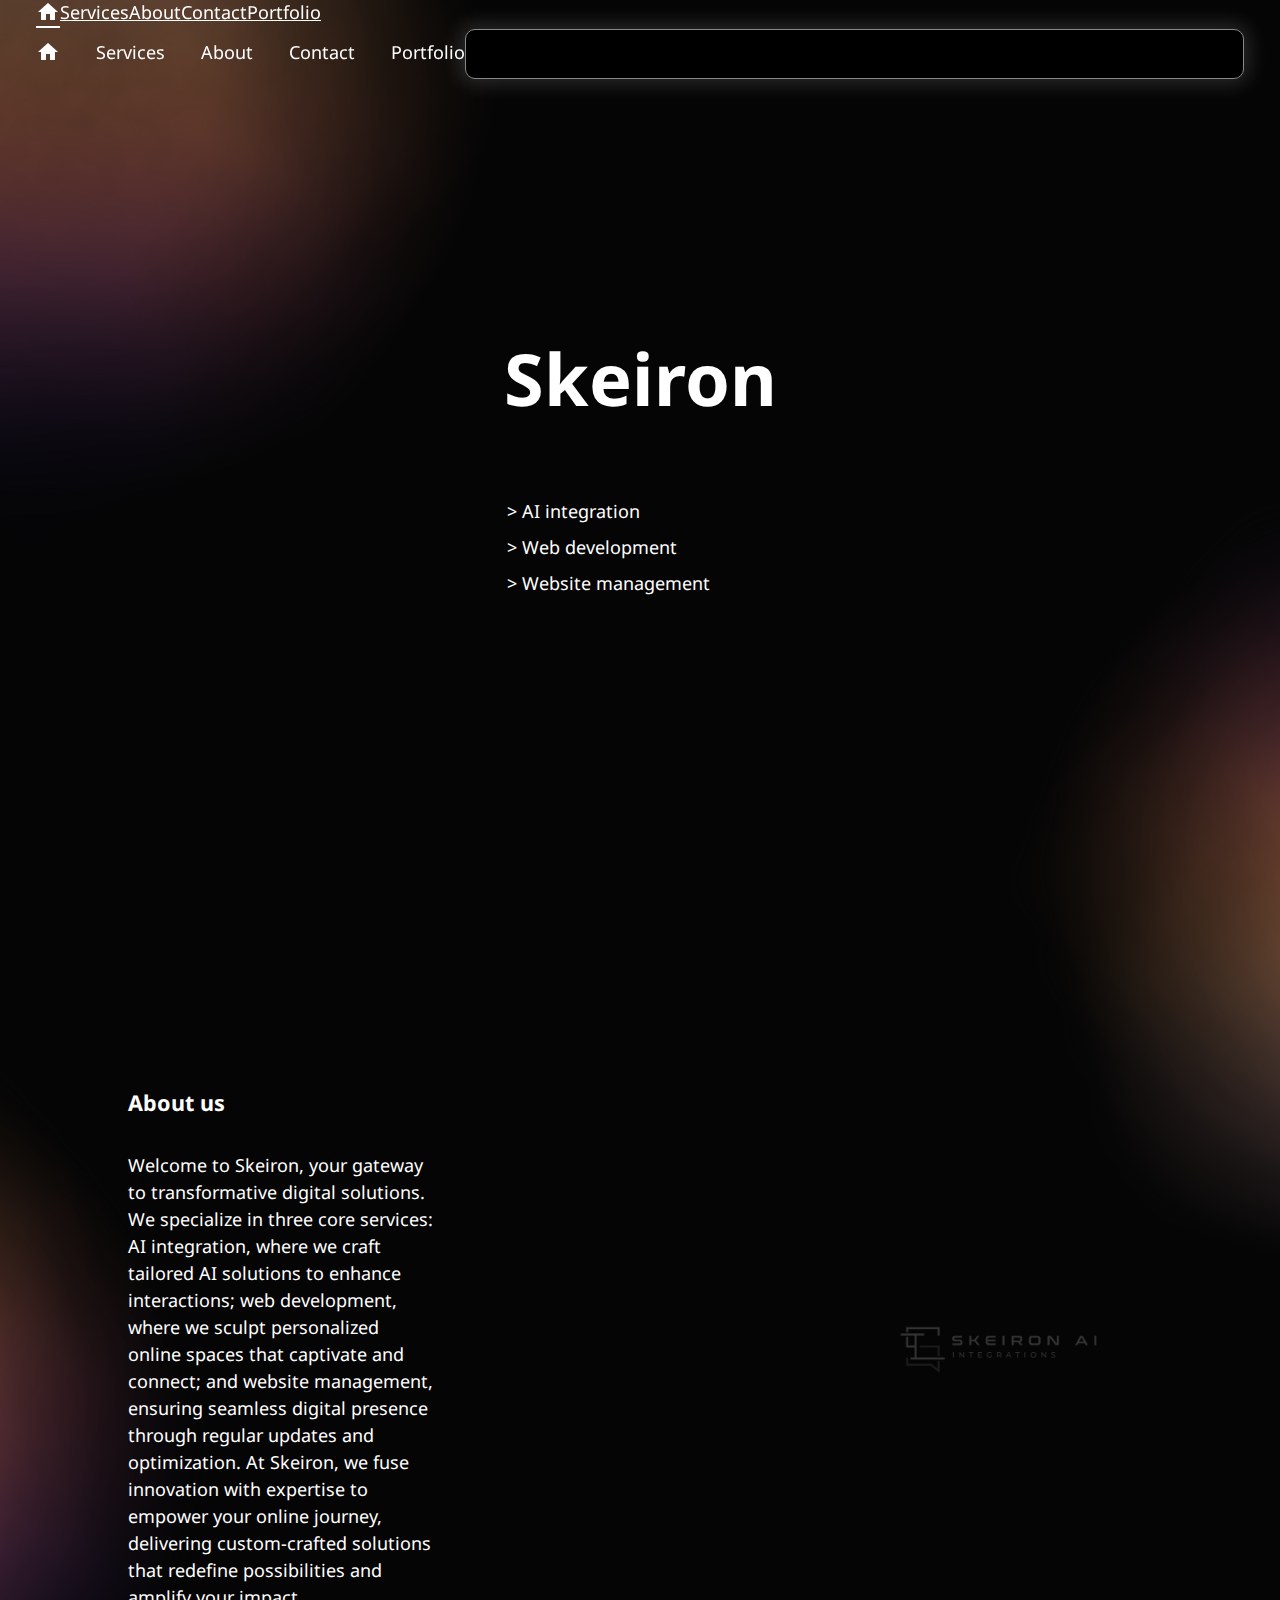
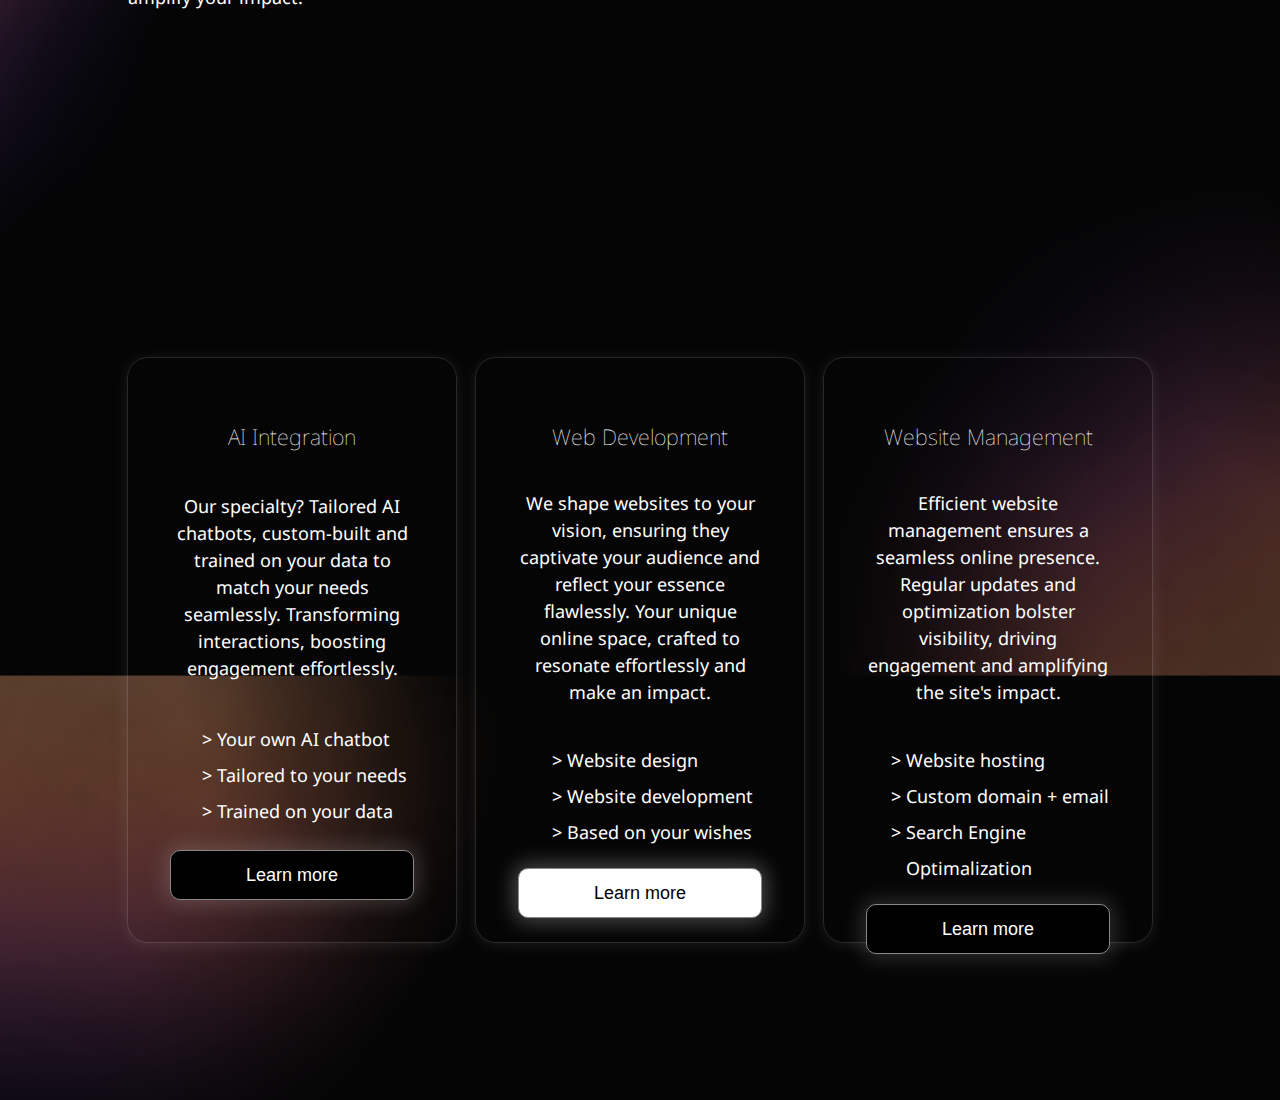
==== index.html @ 049bc5e4 "Update index.html" ====
<!DOCTYPE html>
<html lang="en">
<head>
    <meta charset="UTF-8">
    <meta name="viewport" content="width=device-width, initial-scale=1.0">
    <link rel="stylesheet" href="styles.css">
    <link href="https://fonts.googleapis.com/icon?family=Material+Icons"
      rel="stylesheet">
    <title>Skeiron</title>
</head>
<body>
    <nav>
        <div class="menu">
            <div class="sections">
                <p><a href="index.html" class="material-icons">home</a></p>
                <p><a href="services.html">Services</a></p>
                <p><a href="about.html">About</a></p>
                <p><a href="contact.html">Contact</a></p>
                <p><a href="portfolio.html">Portfolio</a></p>
            </div>
            <button class="hamburger">
                <div class="bar"></div>
            </button>
        </div>
    </nav>
    <nav class="mobile_nav">
        <a href="index.html" class="material-icons">home</a>
        <a href="services.html">Services</a>
        <a href="about.html">About</a>
        <a href="contact.html">Contact</a>
        <a href="portfolio.html">Portfolio</a>
    </nav>
    <main>
        <section class="index_section_1">
            <div class="index_section_1_sub">
                <h1>Skeiron</h1>
                <ul>
                    <li>AI integration</li>
                    <li>Web development</li>
                    <li>Website management</li>
                </ul>
            </div>
        </section>
        <section class="index_section_2">
            <div class="index_section_2_sub_a">
                <h2>About us</h2>
                <p>Welcome to Skeiron, your gateway to transformative digital solutions. We specialize in three core services: AI integration, where we craft tailored AI solutions to enhance interactions; web development, where we sculpt personalized online spaces that captivate and connect; and website management, ensuring seamless digital presence through regular updates and optimization. At Skeiron, we fuse innovation with expertise to empower your online journey, delivering custom-crafted solutions that redefine possibilities and amplify your impact.</p>
            </div>
            <div class="index_section_2_sub_b">
                <img src="Images/Skeiron AI Integrations_B4_greyscale.png" alt="Skeiron Logo">
            </div>
        </section>
        <section class="index_section_3">
            <div class="services_cards">
                <div>
                    <h3>AI Integration</h3>
                    <p>Our specialty? Tailored AI chatbots, custom-built and trained on your data to match your needs seamlessly. Transforming interactions, boosting engagement effortlessly.</p>
                    <ul>
                        <li>Your own AI chatbot</li>
                        <li>Tailored to your needs</li>
                        <li>Trained on your data</li>
                    </ul>
                    <a href="ai_integration.html"><button id="secondary">Learn more</button></a>
                </div>
            
                <div id="card">
                    <h3>Web Development</h3>
                    <p>We shape websites to your vision, ensuring they captivate your audience and reflect your essence flawlessly. Your unique online space, crafted to resonate effortlessly and make an impact.</p>
                    <ul>
                        <li>Website design</li>
                        <li>Website development</li>
                        <li>Based on your wishes</li>
                    </ul>
                    <a href="web_development.html"><button id="main">Learn more</button></a>
                </div>
            
                <div>
                    <h3>Website Management</h3>
                    <p>Efficient website management ensures a seamless online presence. Regular updates and optimization bolster visibility, driving engagement and amplifying the site's impact.</p>
                    <ul>
                        <li>Website hosting</li>
                        <li>Custom domain + email</li>
                        <li>Search Engine Optimalization</li>
                    </ul>
                    <a href="website_management.html"><button id="secondary">Learn more</button></a>
                </div>
            </div>
        </section>
    </main>
</body>
<script src="main.js"></script>
</html>
---- styles.css ----
@import url('https://fonts.googleapis.com/css?family=Noto Sans:700|Noto Sans:400');

:root {
    --font: 'Noto Sans', ui-sans-serif;
    --p: 1rem;
    --h: 1.2rem;
    --white: #fff;
    --darkgrey: #050505;
}

* {
    color: var(--white);
    font-size: 18px;
}

::-webkit-scrollbar {
    width: 0.5vw;
}

::-webkit-scrollbar-track {
    background: #050505;
}

::-webkit-scrollbar-thumb {
    background-color: var(--white);
    border-radius: 100vw;
}

body {
    background-image: url("Images/Skeiron_index_background.png");
    background-size: 100vw;
    height: 300vh;
    width: 100%;
    font-family: var(--font);
    margin: 0;
    position: relative;
}

nav {
    position: fixed;
    top: 0;
    height: 6rem;
    display: flex;
    flex-direction: row;
    padding: 0 2rem;
    box-sizing: border-box;
    width: 100%;
    z-index: 5;
}

.menu {
    width: 100%;
    position: relative;
    display: flex;
    align-items: center;
    justify-content: center;
    z-index: 5;
    font-size: var(--h);
}

.sections {
    position: relative;
    display: flex;
    flex-direction: row;
    box-sizing: border-box;
    gap: 2rem;
    justify-content: center;
}

nav p {
    padding: 0;
    margin: 0;
}

.sections a {
    text-decoration: none;
}

.index_section_1 {
    height: 100vh;
    width: 100%;
    display: flex;
    justify-content: center;
    align-items: center;

    animation: fade-out linear both;
    animation-timeline: view();
    animation-range: cover 50% cover 65%;
}

@keyframes fade-out {
    from {
        opacity: 1;
    }
    to {
        opacity: 0;
    }
}

.index_section_1_sub {
    display: flex;
    flex-direction: column;
    justify-content: flex-start;
}

h1 {
    font-size: 72px;
}

.index_section_1_sub ul {
    padding-inline-start: var(--p);
}

.index_section_1 li {
    list-style-type: "> ";
    line-height: 2rem;
}

.index_section_2 {
    height: 100vh;
    width: 80%;
    display: flex;
    justify-content: space-between;
    align-items: center;
    margin-left: 10%;
    margin-right: 10%;

    animation: fade linear both;
    animation-timeline: view();
    animation-range: entry 50% cover 50%;
}

@keyframes fade {
    from {
        opacity: 0;
    }
    to {
        opacity: 1;
    }
}

.index_section_2_sub_a {
    display: flex;
    flex-direction: column;
    justify-content: flex-start;
    width: 30%;
    font-size: var(--p);
    line-height: 1.5rem;;
}

h2 {
    font-size: var(--h);
}

.index_section_2_sub_b {
    display: flex;
    flex-direction: column;
    justify-content: flex-start;
    width: 30%;
}

.index_section_3 {
    height: 100vh;
    width: 80%;
    display: flex;
    justify-content: center;
    align-items: center;
    margin-left: 10%;
    margin-right: 10%;

    animation: fade linear both;
    animation-timeline: view();
    animation-range: entry 50% cover 50%;
}

.services_cards {
    display: flex;
    flex-direction: row;
    justify-content: center;
    align-items: center;
    gap: 20px;

    font-family: var(--font);

}

.services_cards div {
    height: 500px;
    width: 300px;
    border: 2px solid transparent;
    border-radius: 20px;
    box-shadow: 0 0 0 1px rgba(255, 255, 255, 0.1), 0 2px 15px rgba(255, 255, 255, 0.1);

    display: flex;
    flex-direction: column;
    padding: 40px;
    align-items: center;
    justify-content: space-between;
}

.services_cards div h3 {
    font-weight: lighter;
    font-size: var(--h);
}

.services_cards div p {
    font-size: var(--p);
    text-align: center;
    line-height: 1.5rem;
}

.services_cards div li {
    list-style-type: "> ";
    line-height: 2rem;
}

.services_cards div a {
    width: 100%;
}

#card {
    background-image: 
        linear-gradient(black, black),
        linear-gradient(calc(var(--rotation)), #888, 0, #444 20%,
        transparent 80%);
    background-origin: border-box;
    background-clip: padding-box, border-box;
    position: relative;
}

button {
    height: 50px;
    width: 100%;
    border-radius: 10px;
    border: 1px solid #888;
    color: white;
    background-color: black;
    box-shadow: 0 0 20px 5px rgba(255, 255, 255, 0.15);
    transition: all 0.2 ease;
    cursor: pointer;
}

button:hover {
    color:black;
    background-color: white;
}

#main {
    color: black;
    background-color: white;
    box-shadow: 0 0 20px 5px rgba(255, 255, 255, 0.25);
}

#main:hover {
    color: white;
    background-color: black;
}

.dual_section {
    background-image: url("Images/Skeiron_index_background.png");
    background-size: 100vw;
    height: 200vh;
    width: 100%;
    font-family: var(--font);
    margin: 0;
    position: relative;
}

.services_desc {
    height: 100vh;
    width: 100%;
    display: flex;
    justify-content: center;
    align-items: center;

    animation: fade-out linear both;
    animation-timeline: view();
    animation-range: cover 50% cover 65%;
}

.services_desc_sub {
    display: flex;
    flex-direction: column;;
    max-width: 50vw;
    line-height: 1.5rem;
}

.services_desc_sub h1 {
    text-align: center;
}

.services_cards {
    height: 100vh;
    width: 100%;

    animation: fade linear both;
    animation-timeline: view();
    animation-range: entry 50% cover 50%;
}

.service_learn_more {
    width: 100%;
    height: 100vh;
    display: flex;

    align-items: center;
    justify-content: center;

    animation: fade-out linear both;
    animation-timeline: view();
    animation-range: cover 50% cover 65%;
}

.service_learn_more_sub {
    width: 75%;
    line-height: 1.5rem;
}

.service_learn_more_sub h1 {
    text-align: center;
}

.contact {
    height: 200vh;
}

.contact_front {
    width: 100%;
    height: 100vh;
    display: flex;

    align-items: center;
    justify-content: center;

    animation: fade-out linear both;
    animation-timeline: view();
    animation-range: cover 50% cover 65%;
}

.contact_front_sub {
    width: 65%;
    line-height: 1.5rem;
}

.contact_front_sub h1 {
    text-align: center;
}

.contact_form {
    width: 100%;
    height: 100vh;

    display: flex;
    justify-content: center;
    align-items: center;

    animation: fade linear both;
    animation-timeline: view();
    animation-range: entry 50% cover 50%;
}

.contact_form_sub {
    text-align: center;
}

.contact_form_sub p {
    line-height: var(--p);
}

.portfolio {
    height: 200vh;
}

.portfolio_front {
    width: 100%;
    height: 100vh;
    display: flex;

    align-items: center;
    justify-content: center;

    animation: fade-out linear both;
    animation-timeline: view();
    animation-range: cover 50% cover 65%;
}

.portfolio_front_sub {
    width: 65%;
    line-height: 1.5rem;
}

.portfolio_front_sub h1 {
    text-align: center;
}

.portfolio_items {
    height: 100vh;
    width: 100%;

    display: flex;
    justify-content: center;
    align-items: center;
}

.portfolio_items_sub {
    text-align: center;
}

.about_front {
    width: 100%;
    height: 100vh;
    display: flex;

    align-items: center;
    justify-content: center;

    animation: fade-out linear both;
    animation-timeline: view();
    animation-range: cover 50% cover 65%;
}

.about_front_sub {
    width: 65%;
    line-height: 1.5rem;
}

.about_front_sub h1 {
    text-align: center;
}

.service_section_2 {
    width: 100%;
    height: 100vh;

    display: flex;
    flex-direction: row;

    align-items: center;
    justify-content: space-around;

    animation: fade linear both;
    animation-timeline: view();
    animation-range: entry 50% cover 50%;
}

.service_section_2_sub {
    width: 25%;
    height: 50vh;
}

.service_section_2_sub ul {
    list-style-type: "> ";
    line-height: 2rem;
    padding-inline-start: 1em;
}

.service_section_3 {
    height: 100vh;
    width: 100%;
    display: flex;
    justify-content: center;
    align-items: center;

    animation: fade linear both;
    animation-timeline: view();
    animation-range: entry 50% cover 50%;
}

.pricing_cards {
    width: 100%;

    display: flex;
    flex-direction: row;
    justify-content: center;
    align-items: center;

    font-family: var(--font);
}

.pricing_cards div {
    height: auto;
    width: 80%;
    border: 2px solid transparent;
    border-radius: 20px;
    box-shadow: 0 0 0 1px rgba(255, 255, 255, 0.1), 0 2px 15px rgba(255, 255, 255, 0.1);

    display: flex;
    flex-direction: column;
    padding: 40px;
    align-items: center;
    justify-content: space-between;

    text-align: left;
}

.pricing_cards div h3 { 
    font-size: var(--h);
}

.pricing_desc_main {
    text-align: center;
}

.pricing_cards ul {
    width: 100%;
}

.pricing_cards div p {
    font-size: var(--p);
    text-align: center;
    line-height: 1.5rem;
}

.pricing_cards div li {
    list-style: none;
    line-height: 1.5rem;
}

#card {
    background-image: 
        linear-gradient(black, black),
        linear-gradient(calc(var(--rotation)), #888, 0, #444 20%,
        transparent 80%);
    background-origin: border-box;
    background-clip: padding-box, border-box;
    position: relative;
}
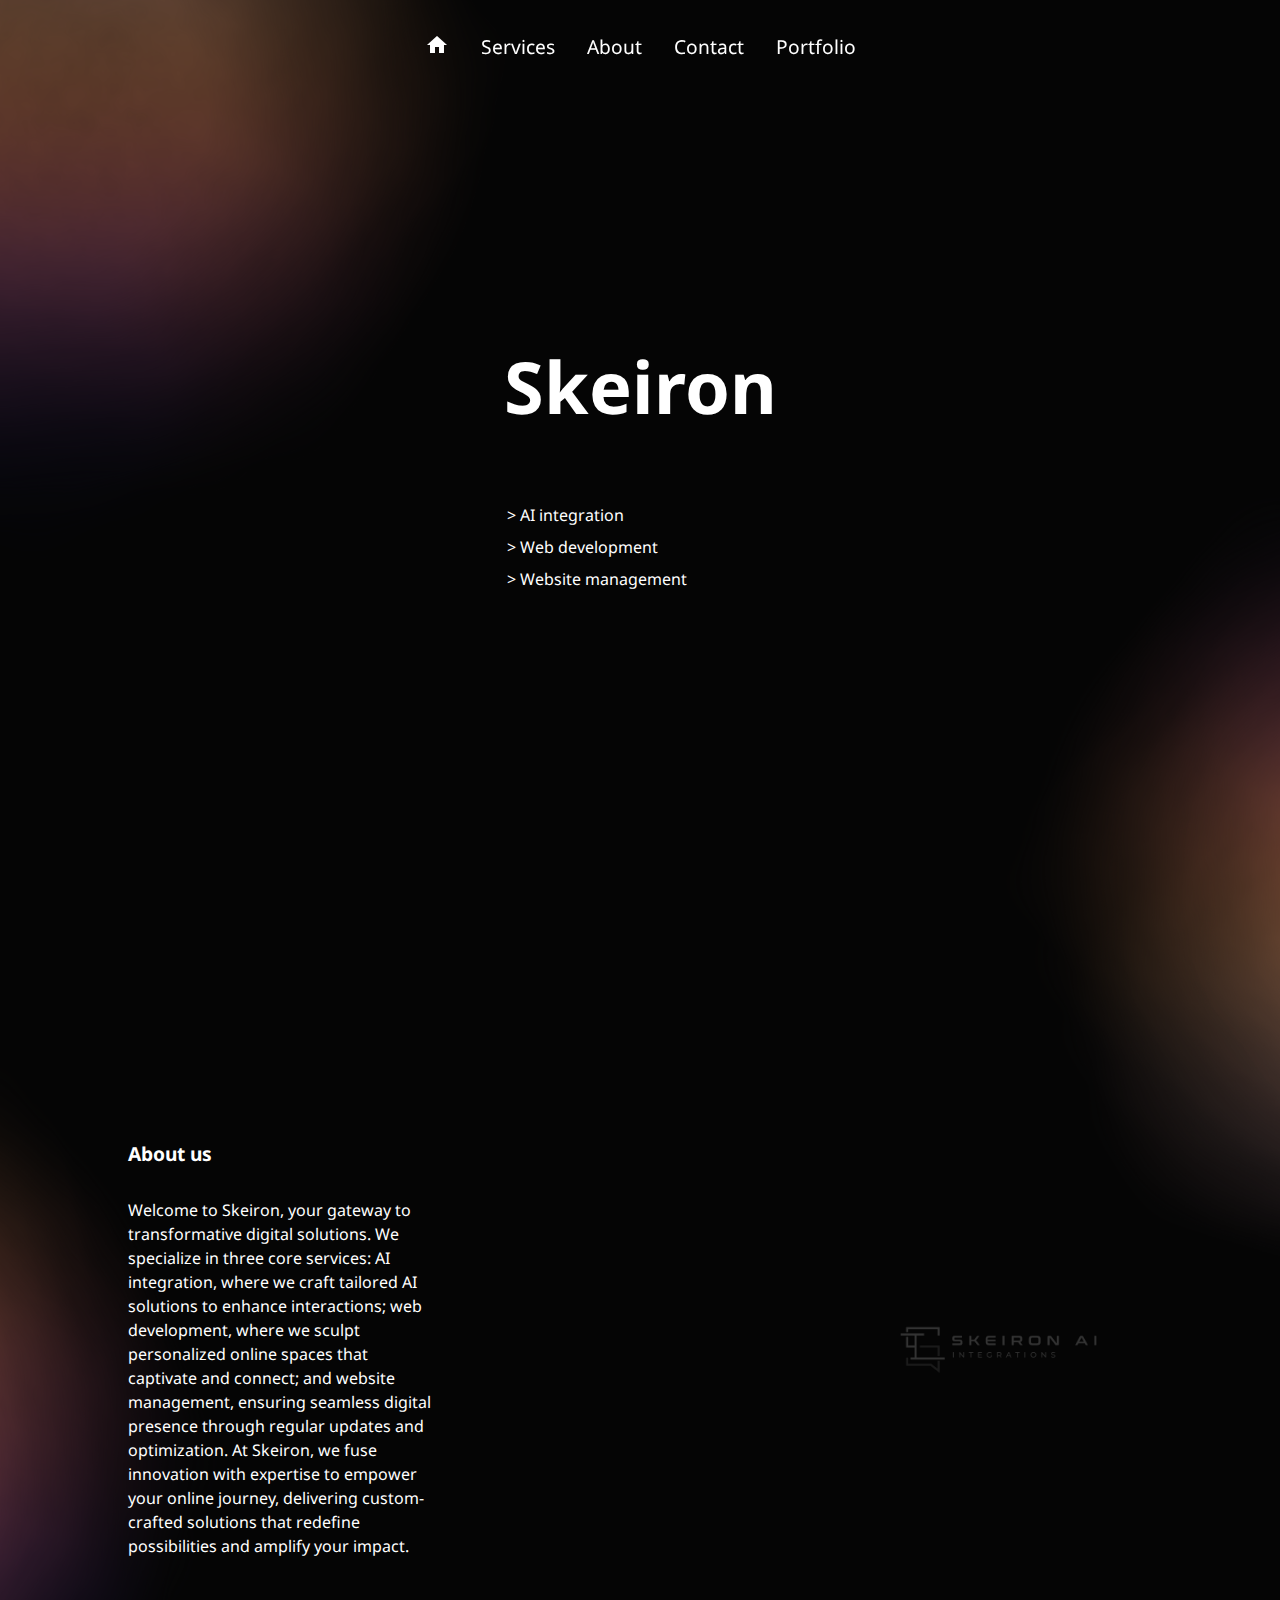
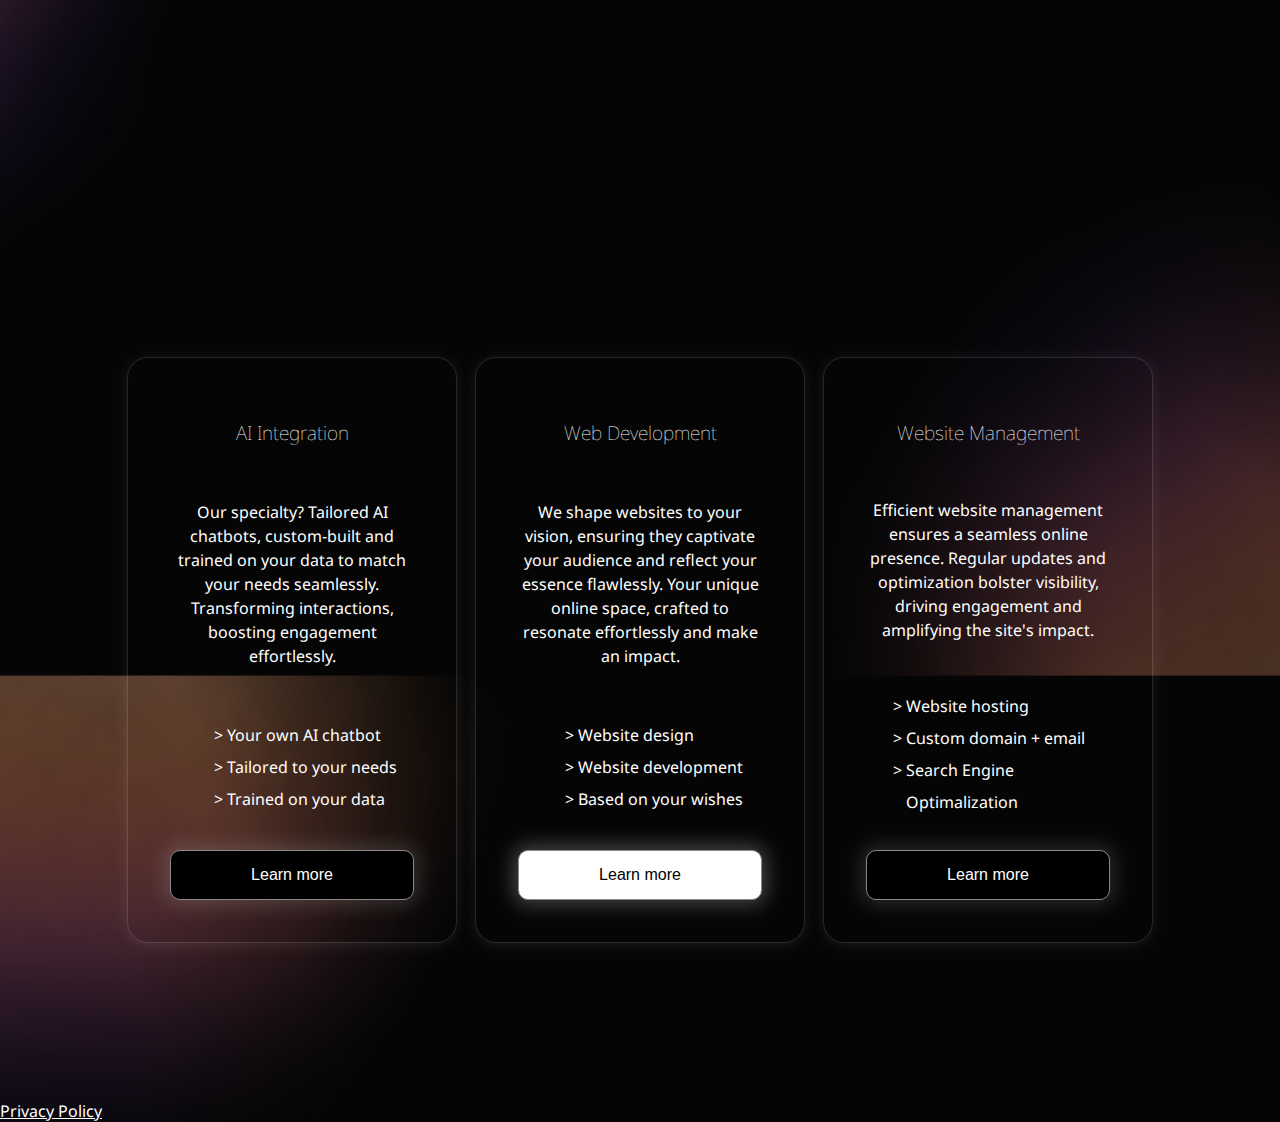
==== commit d7265d13: "Update index.html" ====
--- a/index.html
+++ b/index.html
@@ -86,6 +86,11 @@
                 </div>
             </div>
         </section>
+        <footer>
+        <div class="footer_sections">
+            <a href="privacy_policy.html">Privacy Policy</a>
+        </div>
+    </footer>
     </main>
 </body>
 <script src="main.js"></script>
--- a/styles.css
+++ b/styles.css
@@ -10,7 +10,6 @@
 
 * {
     color: var(--white);
-    font-size: 18px;
 }
 
 ::-webkit-scrollbar {
@@ -28,12 +27,18 @@
 
 body {
     background-image: url("Images/Skeiron_index_background.png");
-    background-size: 100vw;
+    background-size: 100%;
     height: 300vh;
     width: 100%;
     font-family: var(--font);
     margin: 0;
     position: relative;
+
+    @media screen and (max-width: 767px) {
+        background-size: auto;
+        width: 100%;
+        height: auto;
+    }
 }
 
 nav {
@@ -55,7 +60,12 @@
     align-items: center;
     justify-content: center;
     z-index: 5;
-    font-size: var(--h);
+    font-size: 1.2rem;
+
+    @media screen and (max-width: 767px) {
+        font-size: 16px;
+        justify-content: right;
+    }
 }
 
 .sections {
@@ -65,6 +75,11 @@
     box-sizing: border-box;
     gap: 2rem;
     justify-content: center;
+
+    @media screen and (max-width: 767px) {
+        gap: 1.2rem;
+        display: none;
+    }
 }
 
 nav p {
@@ -76,6 +91,83 @@
     text-decoration: none;
 }
 
+.hamburger {
+    position: relative;
+    display: block;
+    width: 35px;
+    cursor: pointer;
+
+    appearance: none;
+    outline: none;
+    background: none;
+    border: none;
+
+    z-index: 20;
+
+    @media screen and (min-width: 767px) {
+        display: none;
+    }
+}
+
+.hamburger .bar, .hamburger:after, .hamburger:before {
+    content: '';
+    display: block;
+    width: 100%;
+    height: 3px;
+    background-color: #FFF;
+    margin: 6px 0px;
+    transition: 0.4s;
+    opacity: 1;
+    z-index: 98;
+}
+
+.hamburger.is-active:before {
+    transform: rotate(-45deg) translate(-9px, 6px);
+    opacity: 1;
+}
+
+.hamburger.is-active:after {
+    transform: rotate(45deg) translate(-7px, -4px);
+}
+
+.hamburger.is-active .bar {
+    opacity: 0;
+}
+
+.mobile_nav {
+    display: block;
+    position: fixed;
+    top: 0;
+    left: 100%;
+    width: 100%;
+    height: 100vh;
+    background-color: #050505;
+    z-index: 1;
+    padding-top: 120px;
+    transition: 0.4s;
+
+    @media screen and (min-width: 767px) {
+        display: none;
+    }
+}
+
+.mobile_nav.is-active {
+    left: 0;
+}
+
+.mobile_nav a {
+    display: block;
+    text-align: center;
+    margin-bottom: 16px;
+    padding: 12px 16px;
+    background-color: black;
+    /* border-radius: 10px; */
+    border: 1px solid #444;
+    /* box-shadow: 0 0 10px 5px rgba(255, 255, 255, 0.05); */
+    cursor: pointer;
+    text-decoration: none;
+}
+
 .index_section_1 {
     height: 100vh;
     width: 100%;
@@ -83,9 +175,11 @@
     justify-content: center;
     align-items: center;
 
-    animation: fade-out linear both;
-    animation-timeline: view();
-    animation-range: cover 50% cover 65%;
+    @media screen and (min-width: 767px) {
+        animation: fade-out linear both;
+        animation-timeline: view();
+        animation-range: cover 50% cover 65%;
+    }
 }
 
 @keyframes fade-out {
@@ -109,6 +203,10 @@
 
 .index_section_1_sub ul {
     padding-inline-start: var(--p);
+
+    @media screen and (max-width: 767px) {
+        padding-inline-start: calc(3*var(--p));
+    }
 }
 
 .index_section_1 li {
@@ -128,6 +226,10 @@
     animation: fade linear both;
     animation-timeline: view();
     animation-range: entry 50% cover 50%;
+
+    @media screen and (max-width: 767px) {
+        justify-content: center;
+    }
 }
 
 @keyframes fade {
@@ -145,7 +247,12 @@
     justify-content: flex-start;
     width: 30%;
     font-size: var(--p);
-    line-height: 1.5rem;;
+    line-height: 1.5rem;
+
+    @media screen and (max-width: 767px) {
+        width: 90%;
+        text-align: justify;
+    }
 }
 
 h2 {
@@ -157,6 +264,10 @@
     flex-direction: column;
     justify-content: flex-start;
     width: 30%;
+
+    @media screen and (max-width: 767px) {
+        display: none;
+    }
 }
 
 .index_section_3 {
@@ -171,9 +282,17 @@
     animation: fade linear both;
     animation-timeline: view();
     animation-range: entry 50% cover 50%;
+
+    @media screen and (max-width: 767px) {
+        height: 1740px;
+        align-items: flex-start;
+        animation: none;
+    }
 }
 
 .services_cards {
+    height: 100vh;
+    width: 100%;
     display: flex;
     flex-direction: row;
     justify-content: center;
@@ -182,6 +301,16 @@
 
     font-family: var(--font);
 
+    @media screen and (max-width: 767px) {
+        flex-direction: column;
+        align-items: center;
+        justify-content: start;
+        column-gap: 0;
+        row-gap: 20px;
+        height: 1740px;
+        padding-bottom: 40px;
+        margin-top: 40px;
+    }
 }
 
 .services_cards div {
@@ -196,6 +325,14 @@
     padding: 40px;
     align-items: center;
     justify-content: space-between;
+
+    @media screen and (max-width: 767px) {
+        width: 280px;
+        padding: 20px;
+        justify-content: center;
+        
+        background-color: black;
+    }
 }
 
 .services_cards div h3 {
@@ -228,7 +365,7 @@
     position: relative;
 }
 
-button {
+#secondary {
     height: 50px;
     width: 100%;
     border-radius: 10px;
@@ -238,17 +375,36 @@
     box-shadow: 0 0 20px 5px rgba(255, 255, 255, 0.15);
     transition: all 0.2 ease;
     cursor: pointer;
-}
-
-button:hover {
+    font-size: var(--p);
+
+    @media screen and (max-width: 450px) {
+        color: black;
+        background-color: white;
+        box-shadow: 0 0 20px 5px rgba(255, 255, 255, 0.25);
+    }
+}
+
+#secondary:hover {
     color:black;
     background-color: white;
+
+    @media screen and (max-width: 767px) {
+        color: white;
+        background-color: black;
+    }
 }
 
 #main {
+    height: 50px;
+    width: 100%;
+    border-radius: 10px;
+    border: 1px solid #888;
     color: black;
     background-color: white;
     box-shadow: 0 0 20px 5px rgba(255, 255, 255, 0.25);
+    transition: all 0.2 ease;
+    cursor: pointer;
+    font-size: var(--p);
 }
 
 #main:hover {
@@ -264,6 +420,12 @@
     font-family: var(--font);
     margin: 0;
     position: relative;
+
+    @media screen and (max-width: 767px) {
+        background-size: auto;
+        width: 100%;
+        height: auto;
+    }
 }
 
 .services_desc {
@@ -273,94 +435,122 @@
     justify-content: center;
     align-items: center;
 
-    animation: fade-out linear both;
-    animation-timeline: view();
-    animation-range: cover 50% cover 65%;
+    @media screen and (min-width: 767px) {
+        animation: fade-out linear both;
+        animation-timeline: view();
+        animation-range: cover 50% cover 65%;
+    }
 }
 
 .services_desc_sub {
     display: flex;
     flex-direction: column;;
-    max-width: 50vw;
-    line-height: 1.5rem;
+    width: 50vw;
+    line-height: 1.5rem;
+
+    @media screen and (max-width: 767px) {
+        width: 65%;
+        margin-top: 10vh;
+    }
 }
 
 .services_desc_sub h1 {
-    text-align: center;
-}
-
-.services_cards {
-    height: 100vh;
-    width: 100%;
+    @media screen and (max-width: 767px) {
+        display: none;
+    }
+}
+
+.services_desc_sub h1 {
+    text-align: center;
+}
+
+.service_learn_more {
+    width: 100%;
+    height: 100vh;
+    display: flex;
+
+    align-items: center;
+    justify-content: center;
+
+    @media screen and (min-width: 767px) {
+        animation: fade-out linear both;
+        animation-timeline: view();
+        animation-range: cover 50% cover 65%;
+    }
+
+    @media screen and (max-width: 767px) {
+        height: auto;
+    }
+}
+
+.service_learn_more_sub {
+    width: 75%;
+    line-height: 1.5rem;
+
+    @media screen and (max-width: 767px) {
+        margin-top: 10vh;
+    }
+}
+
+.service_learn_more_sub h1 {
+    text-align: center;
+}
+
+.contact {
+    height: 200vh;
+
+    @media screen and (max-width: 767px) {
+        height: 200vh;
+    }
+}
+
+.contact_front {
+    width: 100%;
+    height: 100vh;
+    display: flex;
+
+    align-items: center;
+    justify-content: center;
+
+    @media screen and (min-width: 767px) {
+        animation: fade-out linear both;
+        animation-timeline: view();
+        animation-range: cover 50% cover 65%;
+    }
+}
+
+.contact_front_sub {
+    width: 65%;
+    line-height: 1.5rem;
+}
+
+.contact_front_sub h1 {
+    text-align: center;
+
+    @media screen and (max-width: 767px) {
+        display: none;
+    }
+}
+
+.contact_form {
+    width: 100%;
+    height: 100vh;
+
+    display: flex;
+    justify-content: center;
+    align-items: center;
 
     animation: fade linear both;
     animation-timeline: view();
     animation-range: entry 50% cover 50%;
 }
 
-.service_learn_more {
-    width: 100%;
-    height: 100vh;
-    display: flex;
-
-    align-items: center;
-    justify-content: center;
-
-    animation: fade-out linear both;
-    animation-timeline: view();
-    animation-range: cover 50% cover 65%;
-}
-
-.service_learn_more_sub {
-    width: 75%;
-    line-height: 1.5rem;
-}
-
-.service_learn_more_sub h1 {
-    text-align: center;
-}
-
-.contact {
-    height: 200vh;
-}
-
-.contact_front {
-    width: 100%;
-    height: 100vh;
-    display: flex;
-
-    align-items: center;
-    justify-content: center;
-
-    animation: fade-out linear both;
-    animation-timeline: view();
-    animation-range: cover 50% cover 65%;
-}
-
-.contact_front_sub {
-    width: 65%;
-    line-height: 1.5rem;
-}
-
-.contact_front_sub h1 {
-    text-align: center;
-}
-
-.contact_form {
-    width: 100%;
-    height: 100vh;
-
-    display: flex;
-    justify-content: center;
-    align-items: center;
-
-    animation: fade linear both;
-    animation-timeline: view();
-    animation-range: entry 50% cover 50%;
-}
-
 .contact_form_sub {
     text-align: center;
+
+    @media screen and (max-width: 767px) {
+        width: 70%;
+    }
 }
 
 .contact_form_sub p {
@@ -379,9 +569,11 @@
     align-items: center;
     justify-content: center;
 
-    animation: fade-out linear both;
-    animation-timeline: view();
-    animation-range: cover 50% cover 65%;
+    @media screen and (min-width: 767px) {
+        animation: fade-out linear both;
+        animation-timeline: view();
+        animation-range: cover 50% cover 65%;
+    }
 }
 
 .portfolio_front_sub {
@@ -391,6 +583,10 @@
 
 .portfolio_front_sub h1 {
     text-align: center;
+
+    @media screen and (max-width: 767px) {
+        display: none;
+    }
 }
 
 .portfolio_items {
@@ -414,18 +610,33 @@
     align-items: center;
     justify-content: center;
 
-    animation: fade-out linear both;
-    animation-timeline: view();
-    animation-range: cover 50% cover 65%;
+    @media screen and (min-width: 767px) {
+        animation: fade-out linear both;
+        animation-timeline: view();
+        animation-range: cover 50% cover 65%;
+    }
+
+    @media screen and (max-width: 767px) {
+        height: auto;
+        margin-top: 10vh;
+    }
 }
 
 .about_front_sub {
     width: 65%;
     line-height: 1.5rem;
+
+    @media screen and (max-width: 767px) {
+        width: 65%;
+    }
 }
 
 .about_front_sub h1 {
     text-align: center;
+
+    @media screen and (max-width: 767px) {
+        display: none;
+    }
 }
 
 .service_section_2 {
@@ -438,14 +649,29 @@
     align-items: center;
     justify-content: space-around;
 
-    animation: fade linear both;
-    animation-timeline: view();
-    animation-range: entry 50% cover 50%;
+    @media screen and (min-width: 767px) {
+        animation: fade linear both;
+        animation-timeline: view();
+        animation-range: entry 50% cover 50%;
+    }
+
+    @media screen and (max-width: 767px) {
+        flex-direction: column;
+        justify-content: start;
+        margin-top: 10vh;
+        height: auto;
+    }
 }
 
 .service_section_2_sub {
     width: 25%;
     height: 50vh;
+    line-height: 1.5rem;
+
+    @media screen and (max-width: 767px) {
+        height: auto;
+        width: 75%;
+    }
 }
 
 .service_section_2_sub ul {
@@ -461,9 +687,18 @@
     justify-content: center;
     align-items: center;
 
-    animation: fade linear both;
-    animation-timeline: view();
-    animation-range: entry 50% cover 50%;
+    @media screen and (min-width: 767px) {
+        animation: fade linear both;
+        animation-timeline: view();
+        animation-range: entry 50% cover 50%;
+    }
+
+    @media screen and (max-width: 767px) {
+        height: auto;
+        align-items: start;
+        margin-top: 10vh;
+        margin-bottom: 5vh;
+    }
 }
 
 .pricing_cards {
@@ -475,6 +710,10 @@
     align-items: center;
 
     font-family: var(--font);
+
+    @media screen and (max-width: 767px) {
+        width: 90%;
+    }
 }
 
 .pricing_cards div {
@@ -499,10 +738,15 @@
 
 .pricing_desc_main {
     text-align: center;
+
+    @media screen and (max-width: 767px) {
+        margin-block-start: 0;
+    }
 }
 
 .pricing_cards ul {
     width: 100%;
+    padding-inline-start: 0;
 }
 
 .pricing_cards div p {
@@ -525,3 +769,49 @@
     background-clip: padding-box, border-box;
     position: relative;
 }
+
+.ai_integration_h1 {
+    @media screen and (max-width: 767px) {
+        display: none;
+    }
+}
+
+.ai_integration_h2_a {
+    @media screen and (max-width: 767px) {
+        display: none;
+    }
+}
+
+.ai_integration_h2_b {
+    @media screen and (min-width: 767px) {
+        display: none;
+    }
+}
+
+.web_dev_h1 {
+    @media screen and (max-width: 767px) {
+        display: none;
+    }
+}
+
+.web_dev_h2_a {
+    @media screen and (max-width: 767px) {
+        display: none;
+    }
+}
+
+.web_dev_h2_b {
+    @media screen and (min-width: 767px) {
+        display: none;
+    }
+}
+
+.web_management_h1 {
+    @media screen and (max-width: 767px) {
+        display: none;
+    }
+}
+
+#pricing_card {
+    background-color: black;
+}
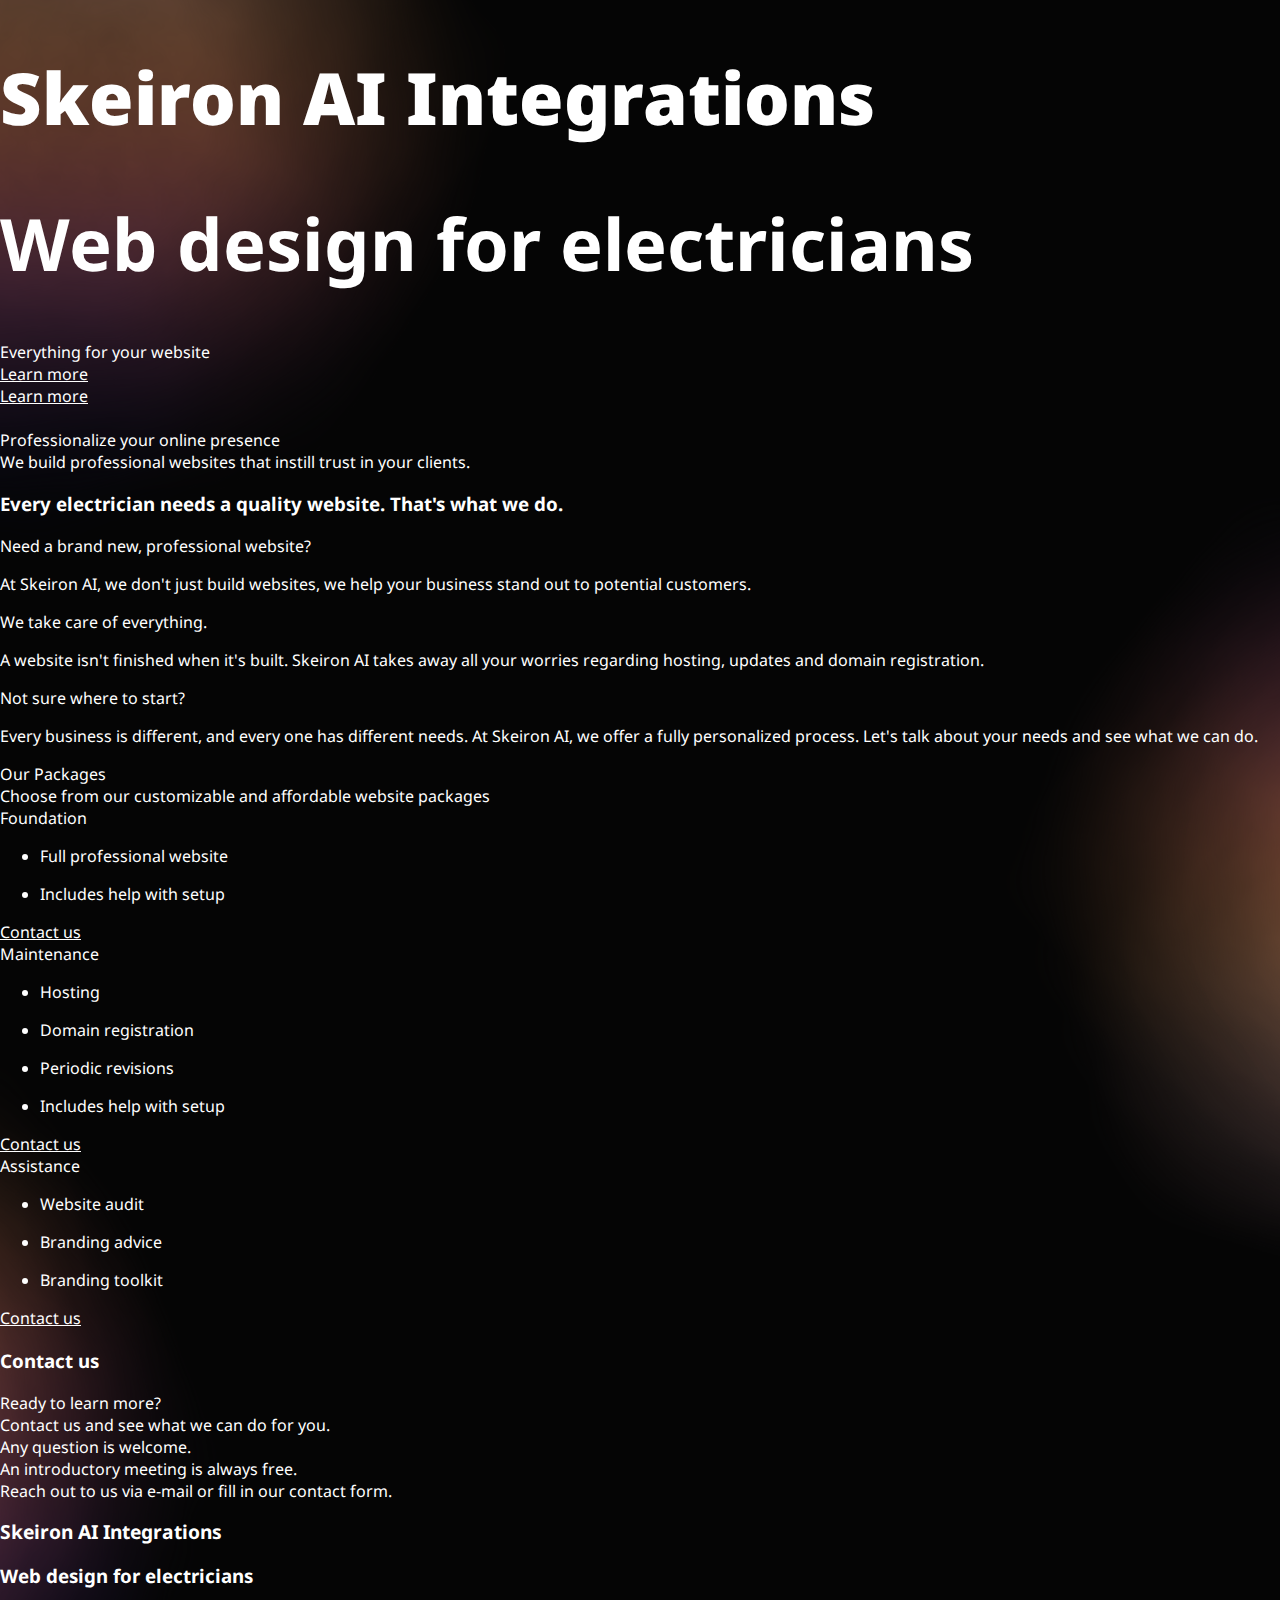
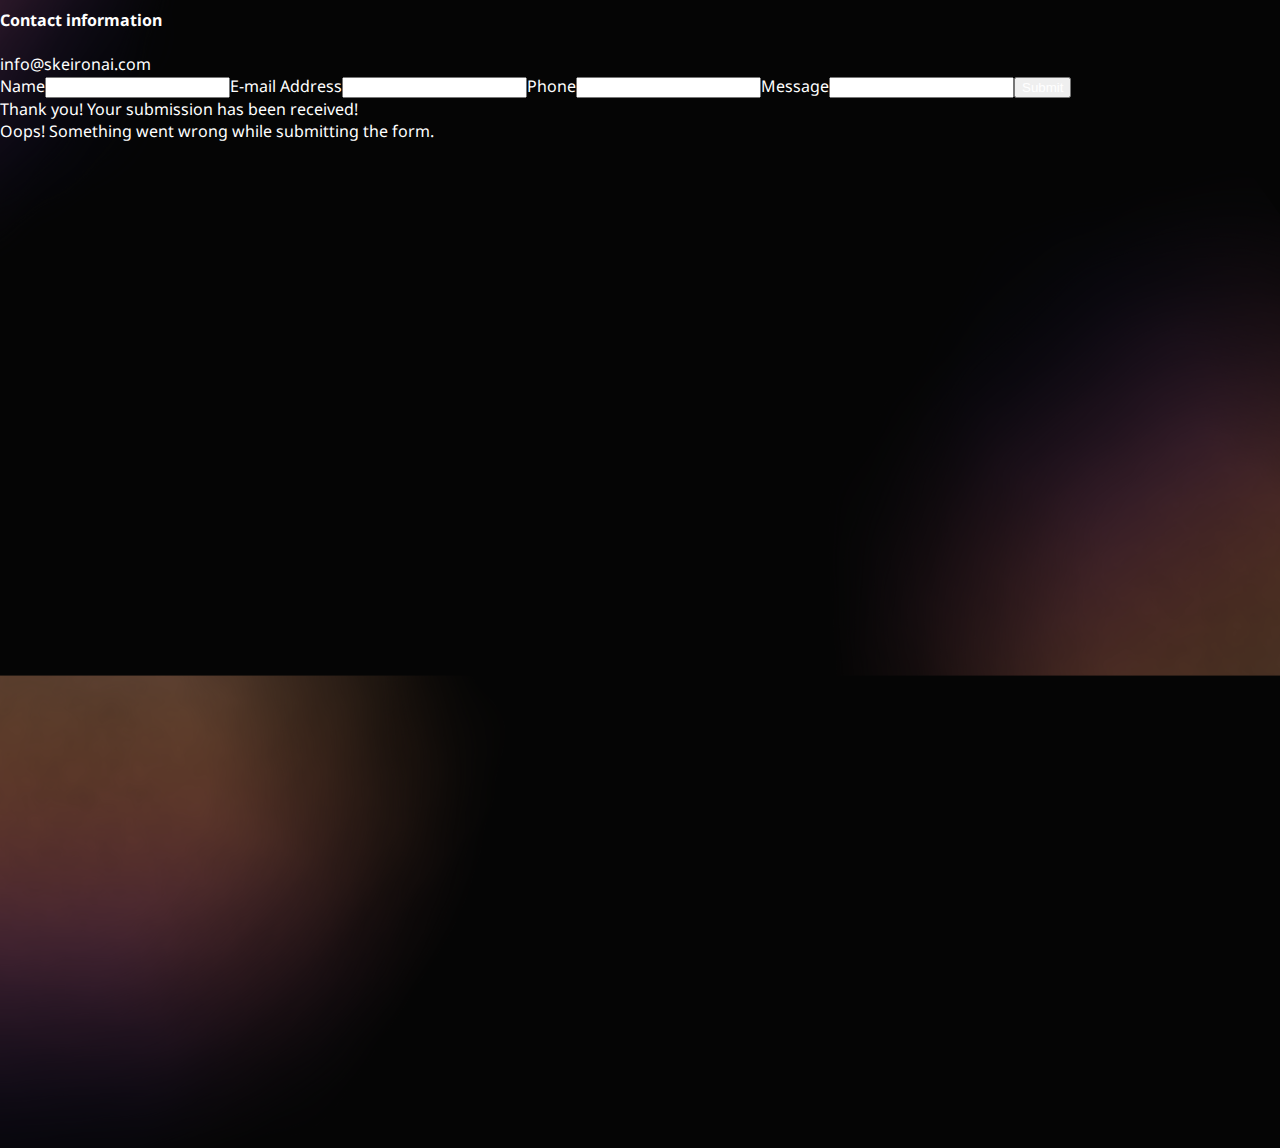
==== commit 4addcd70: "Update index.html" ====
--- a/index.html
+++ b/index.html
@@ -1,97 +1,172 @@
 <!DOCTYPE html>
-<html lang="en">
+<!-- This site was created in Webflow. https://www.webflow.com --><!-- Last Published: Sun Apr 28 2024 10:52:09 GMT+0000 (Coordinated Universal Time) -->
+<html data-wf-domain="skeiron-ai-4dc25d.webflow.io" data-wf-page="6620efc5ce685179fc030f0a"
+    data-wf-site="6620efc5ce685179fc030ed5">
+
 <head>
-    <meta charset="UTF-8">
-    <meta name="viewport" content="width=device-width, initial-scale=1.0">
-    <link rel="stylesheet" href="styles.css">
-    <link href="https://fonts.googleapis.com/icon?family=Material+Icons"
-      rel="stylesheet">
-    <title>Skeiron</title>
+    <meta charset="utf-8" />
+    <title>Skeiron AI</title>
+    <meta content="width=device-width, initial-scale=1" name="viewport" />
+    <meta content="Webflow" name="generator" />
+    <link
+        href="./styles.css"
+        rel="stylesheet" type="text/css" />
+    <link href="https://fonts.googleapis.com" rel="preconnect" />
+    <link href="https://fonts.gstatic.com" rel="preconnect" crossorigin="anonymous" />
+    <script src="https://ajax.googleapis.com/ajax/libs/webfont/1.6.26/webfont.js" type="text/javascript"></script>
+    <script
+        type="text/javascript">WebFont.load({ google: { families: ["Archivo Black:regular:latin,latin-ext", "Inter:100,200,300,regular,500,600,700,800,900:latin,latin-ext"] } });</script>
+    <script
+        type="text/javascript">!function (o, c) { var n = c.documentElement, t = " w-mod-"; n.className += t + "js", ("ontouchstart" in o || o.DocumentTouch && c instanceof DocumentTouch) && (n.className += t + "touch") }(window, document);</script>
+    <link href="https://assets-global.website-files.com/img/favicon.ico" rel="shortcut icon" type="image/x-icon" />
+    <link href="https://assets-global.website-files.com/img/webclip.png" rel="apple-touch-icon" />
 </head>
-<body>
-    <nav>
-        <div class="menu">
-            <div class="sections">
-                <p><a href="index.html" class="material-icons">home</a></p>
-                <p><a href="services.html">Services</a></p>
-                <p><a href="about.html">About</a></p>
-                <p><a href="contact.html">Contact</a></p>
-                <p><a href="portfolio.html">Portfolio</a></p>
+
+<body class="body">
+    <section class="section">
+        <div class="heading">
+            <h1 class="heading-2"><strong>Skeiron AI Integrations</strong></h1>
+        </div>
+        <div class="div-block">
+            <div class="div-block-2">
+                <div class="div-block-4">
+                    <h1 class="heading-3">Web design for electricians</h1>
+                    <div class="text-block">Everything for your website</div><a href="#SectionPackages"
+                        class="link-pack link-mobile" id="learnMoreLink">Learn more</a>
+                </div>
+                <div class="div-block-3"><a href="#SectionPackages" class="link-pack" id="learnMoreLink">Learn more</a></div>
             </div>
-            <button class="hamburger">
-                <div class="bar"></div>
-            </button>
+            <div class="div-block-2 div-block-2-img"><img
+                    src="https://assets-global.website-files.com/6620efc5ce685179fc030ed5/6620f477b90653591aa9eb15_pexels-tranmautritam-326503.jpg"
+                    loading="lazy" width="Auto" height="Auto" alt=""
+                    srcset="https://assets-global.website-files.com/6620efc5ce685179fc030ed5/6620f477b90653591aa9eb15_pexels-tranmautritam-326503-p-500.jpg 500w, https://assets-global.website-files.com/6620efc5ce685179fc030ed5/6620f477b90653591aa9eb15_pexels-tranmautritam-326503-p-800.jpg 800w, https://assets-global.website-files.com/6620efc5ce685179fc030ed5/6620f477b90653591aa9eb15_pexels-tranmautritam-326503-p-1080.jpg 1080w, https://assets-global.website-files.com/6620efc5ce685179fc030ed5/6620f477b90653591aa9eb15_pexels-tranmautritam-326503-p-1600.jpg 1600w, https://assets-global.website-files.com/6620efc5ce685179fc030ed5/6620f477b90653591aa9eb15_pexels-tranmautritam-326503-p-2000.jpg 2000w, https://assets-global.website-files.com/6620efc5ce685179fc030ed5/6620f477b90653591aa9eb15_pexels-tranmautritam-326503-p-2600.jpg 2600w, https://assets-global.website-files.com/6620efc5ce685179fc030ed5/6620f477b90653591aa9eb15_pexels-tranmautritam-326503-p-3200.jpg 3200w, https://assets-global.website-files.com/6620efc5ce685179fc030ed5/6620f477b90653591aa9eb15_pexels-tranmautritam-326503.jpg 5184w"
+                    sizes="(max-width: 767px) 100vw, 45vw" class="image" /></div>
         </div>
-    </nav>
-    <nav class="mobile_nav">
-        <a href="index.html" class="material-icons">home</a>
-        <a href="services.html">Services</a>
-        <a href="about.html">About</a>
-        <a href="contact.html">Contact</a>
-        <a href="portfolio.html">Portfolio</a>
-    </nav>
-    <main>
-        <section class="index_section_1">
-            <div class="index_section_1_sub">
-                <h1>Skeiron</h1>
-                <ul>
-                    <li>AI integration</li>
-                    <li>Web development</li>
-                    <li>Website management</li>
-                </ul>
+    </section>
+    <section class="section-3">
+        <div class="div-block-6">
+            <div class="text-block-2">Professionalize your online presence</div>
+            <div class="div-block-8">
+                <div class="div-block-9"></div>
             </div>
-        </section>
-        <section class="index_section_2">
-            <div class="index_section_2_sub_a">
-                <h2>About us</h2>
-                <p>Welcome to Skeiron, your gateway to transformative digital solutions. We specialize in three core services: AI integration, where we craft tailored AI solutions to enhance interactions; web development, where we sculpt personalized online spaces that captivate and connect; and website management, ensuring seamless digital presence through regular updates and optimization. At Skeiron, we fuse innovation with expertise to empower your online journey, delivering custom-crafted solutions that redefine possibilities and amplify your impact.</p>
+        </div>
+        <div class="div-block-7">
+            <div class="div-block-10">
+                <div class="div-block-11"></div>
             </div>
-            <div class="index_section_2_sub_b">
-                <img src="Images/Skeiron AI Integrations_B4_greyscale.png" alt="Skeiron Logo">
+            <div class="text-block-3">We build professional websites that instill trust in your clients.</div>
+        </div>
+    </section>
+    <section class="section-2">
+        <div class="div-block-5">
+            <h3 class="heading-4">Every electrician needs a quality website. That&#x27;s what we do.</h3>
+            <div class="text-block-header">Need a brand new, professional website?</div>
+            <p class="paragraph">At Skeiron AI, we don&#x27;t just build websites, we help your business stand out to
+                potential customers.</p>
+            <div class="text-block-header">We take care of everything.</div>
+            <p class="paragraph">A website isn&#x27;t finished when it&#x27;s built. Skeiron AI takes away all your
+                worries regarding hosting, updates and domain registration.</p>
+            <div class="text-block-header">Not sure where to start?</div>
+            <p class="paragraph">Every business is different, and every one has different needs. At Skeiron AI, we offer
+                a fully personalized process. Let&#x27;s talk about your needs and see what we can do.</p>
+        </div>
+    </section>
+    <article id="SectionPackages" class="section-5">
+        <div class="div-block-12">
+            <div class="text-block-4">Our Packages</div>
+            <div class="text-block-5">Choose from our customizable and affordable website packages</div>
+        </div>
+        <div class="div-block-13">
+            <div class="div-block-14">
+                <div class="text-block-6">Foundation</div>
+                <ul role="list" class="list">
+                    <li>
+                        <p class="paragraph-2">Full professional website</p>
+                    </li>
+                    <li>
+                        <p class="paragraph-2">Includes help with setup</p>
+                    </li>
+                </ul><a href="#SectionContact" class="link-packages" id="ContactLink">Contact us</a>
             </div>
-        </section>
-        <section class="index_section_3">
-            <div class="services_cards">
-                <div>
-                    <h3>AI Integration</h3>
-                    <p>Our specialty? Tailored AI chatbots, custom-built and trained on your data to match your needs seamlessly. Transforming interactions, boosting engagement effortlessly.</p>
-                    <ul>
-                        <li>Your own AI chatbot</li>
-                        <li>Tailored to your needs</li>
-                        <li>Trained on your data</li>
-                    </ul>
-                    <a href="ai_integration.html"><button id="secondary">Learn more</button></a>
+            <div class="div-block-14">
+                <div class="text-block-6">Maintenance</div>
+                <ul role="list" class="list">
+                    <li>
+                        <p class="paragraph-2">Hosting</p>
+                    </li>
+                    <li>
+                        <p class="paragraph-2">Domain registration</p>
+                    </li>
+                    <li>
+                        <p class="paragraph-2">Periodic revisions</p>
+                    </li>
+                    <li>
+                        <p class="paragraph-2">Includes help with setup</p>
+                    </li>
+                </ul><a href="#SectionContact" class="link-packages" id="ContactLink">Contact us</a>
+            </div>
+            <div class="div-block-14">
+                <div class="text-block-6">Assistance</div>
+                <ul role="list" class="list">
+                    <li>
+                        <p class="paragraph-2">Website audit</p>
+                    </li>
+                    <li>
+                        <p class="paragraph-2">Branding advice</p>
+                    </li>
+                    <li>
+                        <p class="paragraph-2">Branding toolkit</p>
+                    </li>
+                </ul><a href="#SectionContact" class="link-packages" id="ContactLink">Contact us</a>
+            </div>
+        </div>
+    </article>
+    <section id="SectionContact" class="section-6">
+        <div class="div-block-15">
+            <div>
+                <h3 class="heading-5">Contact us</h3>
+                <div class="text-block-7">Ready to learn more?<br />Contact us and see what we can do for you.</div>
+                <div class="text-block-7">Any question is welcome. <br />An introductory meeting is always free.</div>
+                <div class="text-block-7">Reach out to us via e-mail or fill in our contact form.</div>
+            </div>
+            <div>
+                <h2 class="heading-6">Skeiron AI Integrations</h2>
+                <h3 class="heading-7">Web design for electricians</h3>
+            </div>
+        </div>
+        <div class="div-block-15">
+            <div class="div-block-16">
+                <h4 class="heading-8">Contact information</h4>
+                <div class="text-block-7">info@skeironai.com</div>
+            </div>
+            <div class="w-form">
+                <form id="wf-form-Phone-Form" name="wf-form-Phone-Form" data-name="Phone Form" method="get"
+                    data-wf-page-id="6620efc5ce685179fc030f0a"
+                    data-wf-element-id="3781b74b-50ad-7426-4744-ab2ec11e72e6"><label for="name"
+                        class="field-label">Name</label><input class="text-field w-input" maxlength="256" name="name"
+                        data-name="Name" placeholder="" type="text" id="name" /><label for="email"
+                        class="field-label-2">E-mail Address</label><input class="text-field-2 w-input" maxlength="256"
+                        name="email" data-name="Email" placeholder="" type="email" id="email" required="" /><label
+                        for="Phone" class="field-label-3">Phone</label><input class="text-field-3 w-input"
+                        maxlength="256" name="Phone" data-name="Phone" placeholder="" type="tel" id="Phone" /><label
+                        for="message-field" class="field-label-4">Message</label><input class="message-field w-input"
+                        maxlength="256" name="message" data-name="Message" placeholder="" type="" id="message-field"
+                        required="" /><input type="submit" data-wait="Please wait..." class="submit-button w-button"
+                        value="Submit" /></form>
+                <div class="w-form-done">
+                    <div>Thank you! Your submission has been received!</div>
                 </div>
-            
-                <div id="card">
-                    <h3>Web Development</h3>
-                    <p>We shape websites to your vision, ensuring they captivate your audience and reflect your essence flawlessly. Your unique online space, crafted to resonate effortlessly and make an impact.</p>
-                    <ul>
-                        <li>Website design</li>
-                        <li>Website development</li>
-                        <li>Based on your wishes</li>
-                    </ul>
-                    <a href="web_development.html"><button id="main">Learn more</button></a>
-                </div>
-            
-                <div>
-                    <h3>Website Management</h3>
-                    <p>Efficient website management ensures a seamless online presence. Regular updates and optimization bolster visibility, driving engagement and amplifying the site's impact.</p>
-                    <ul>
-                        <li>Website hosting</li>
-                        <li>Custom domain + email</li>
-                        <li>Search Engine Optimalization</li>
-                    </ul>
-                    <a href="website_management.html"><button id="secondary">Learn more</button></a>
+                <div class="w-form-fail">
+                    <div>Oops! Something went wrong while submitting the form.</div>
                 </div>
             </div>
-        </section>
-        <footer>
-        <div class="footer_sections">
-            <a href="privacy_policy.html">Privacy Policy</a>
         </div>
-    </footer>
-    </main>
+    </section>
+    <script src="https://d3e54v103j8qbb.cloudfront.net/js/jquery-3.5.1.min.dc5e7f18c8.js?site=6620efc5ce685179fc030ed5"
+        type="text/javascript" integrity="sha256-9/aliU8dGd2tb6OSsuzixeV4y/faTqgFtohetphbbj0="
+        crossorigin="anonymous"></script>
+    <script src="script.js"
+        type="text/javascript"></script>
 </body>
-<script src="main.js"></script>
+
 </html>
--- a/styles.css
+++ b/styles.css
@@ -815,3 +815,44 @@
 #pricing_card {
     background-color: black;
 }
+
+.privacy_policy_main_section {
+    height: auto;
+    width: 100%;
+    display: flex;
+
+    align-items: start;
+    justify-content: center;
+
+    background: var(--darkgrey);
+}
+
+.privacy_policy_sub {
+    height: auto;
+    width: 95%;
+
+    margin-top: 6rem;
+
+    @media screen and (max-width: 767px) {
+        width: 85%;
+    }
+}
+
+.privacy_policy_sub h1 {
+    width: 100%;
+    text-align: center;
+}
+
+footer {
+    width: 100%;
+    height: 5vh;
+    display: flex;
+    justify-content: center;
+    align-items: center;
+}
+
+.footer_sections {
+    width: 100%;
+    display: flex;
+    justify-content: center;
+}
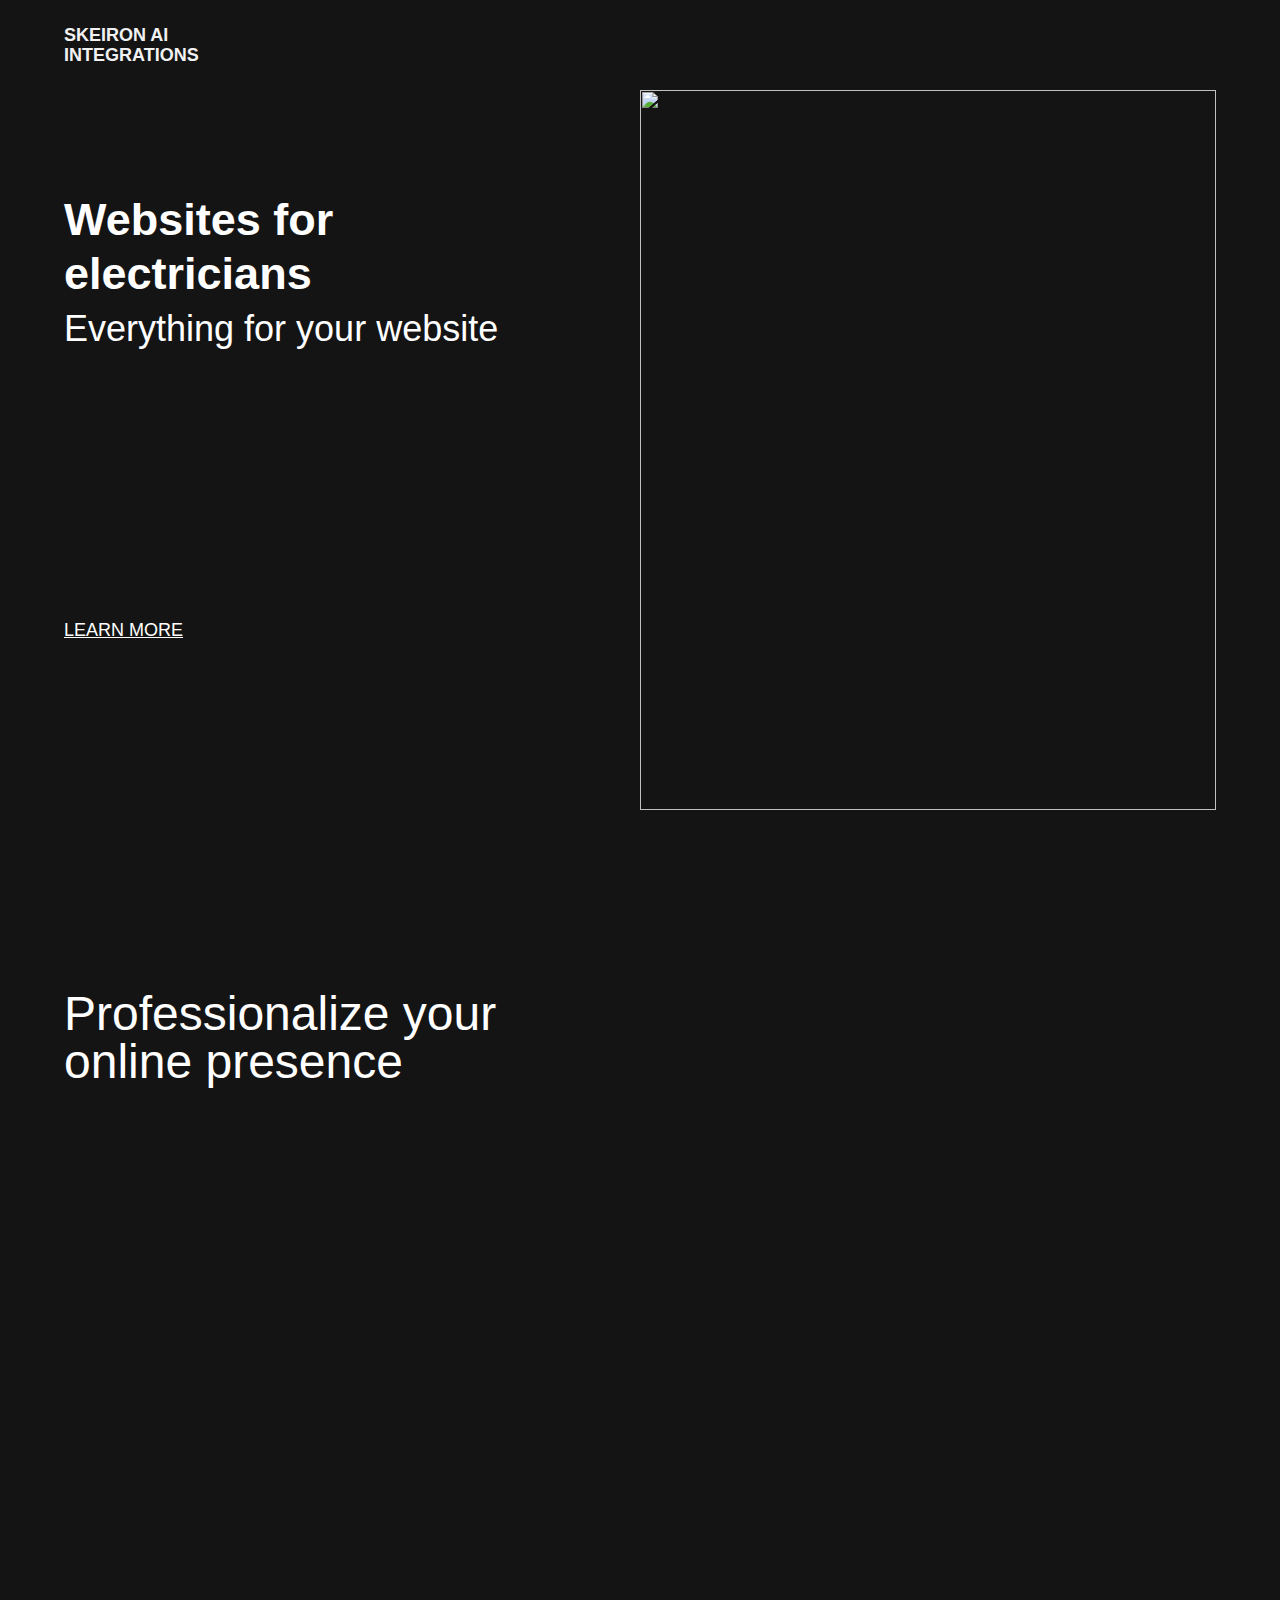
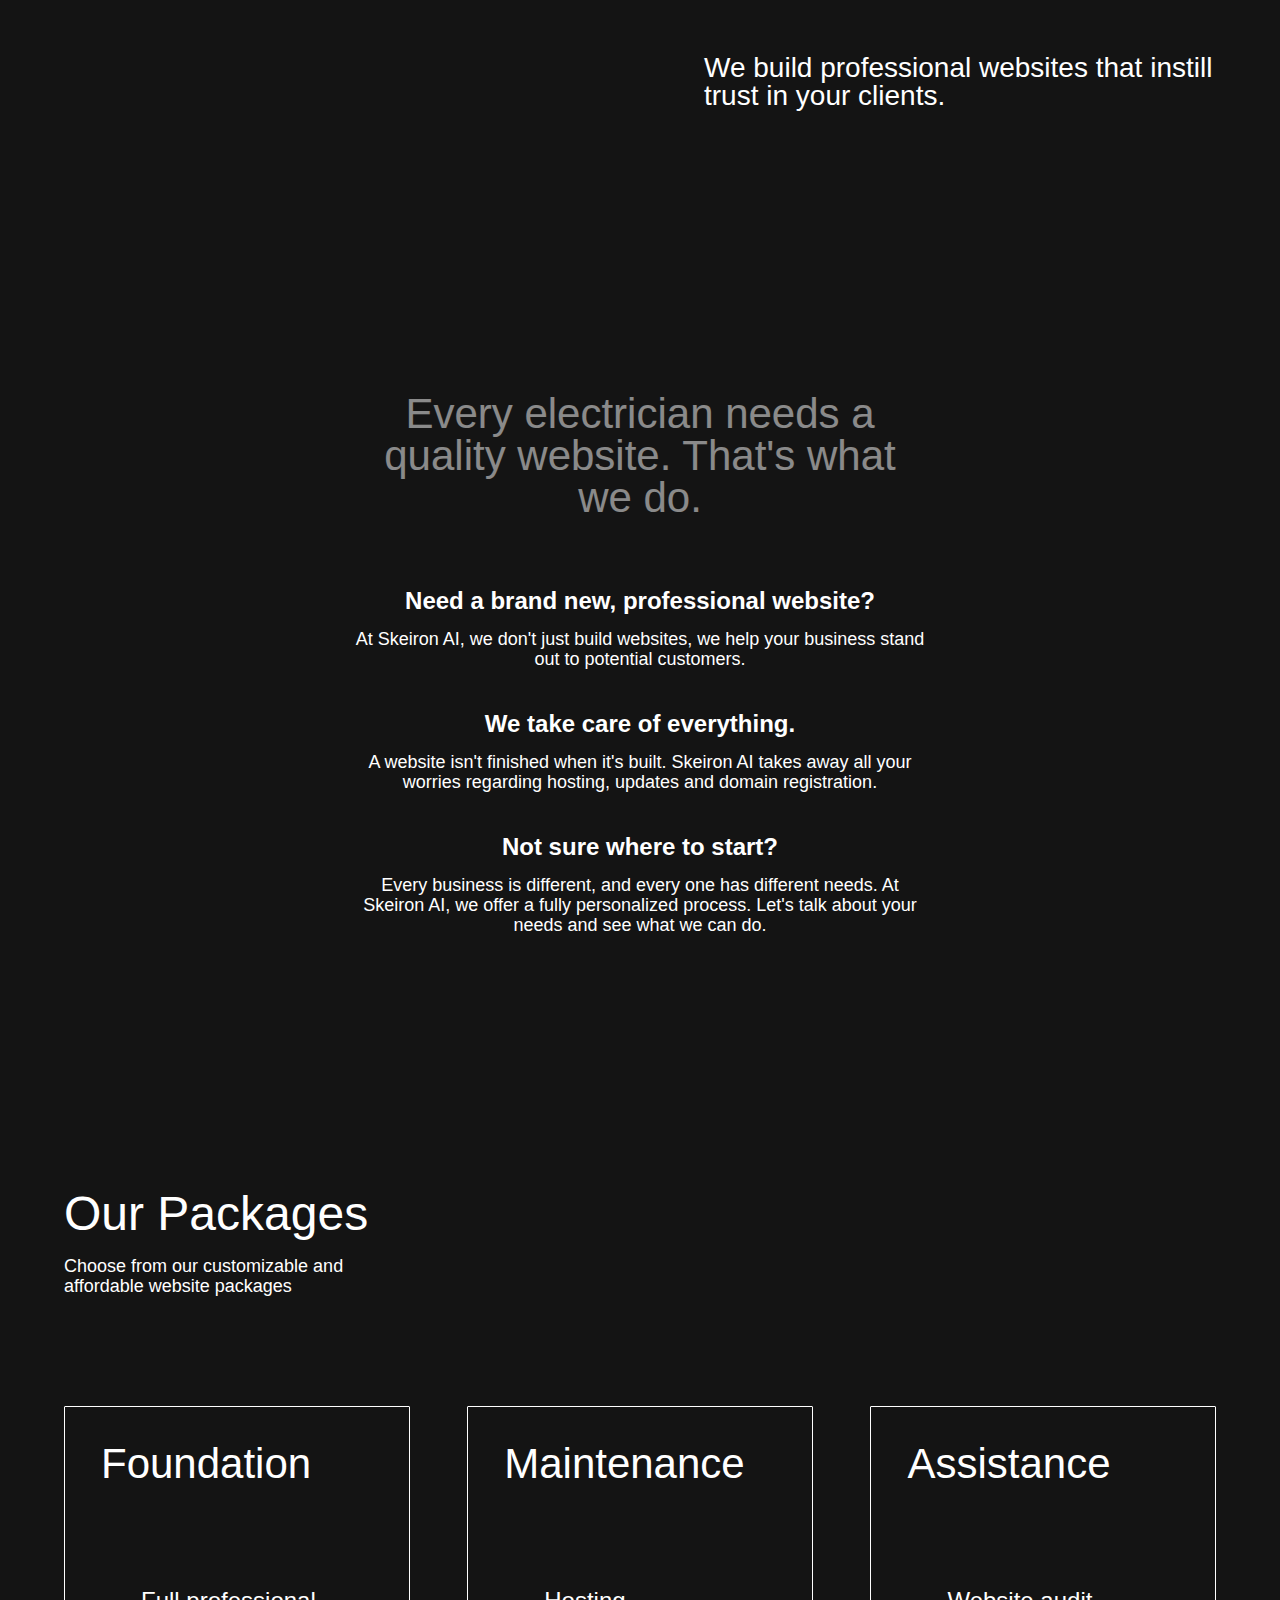
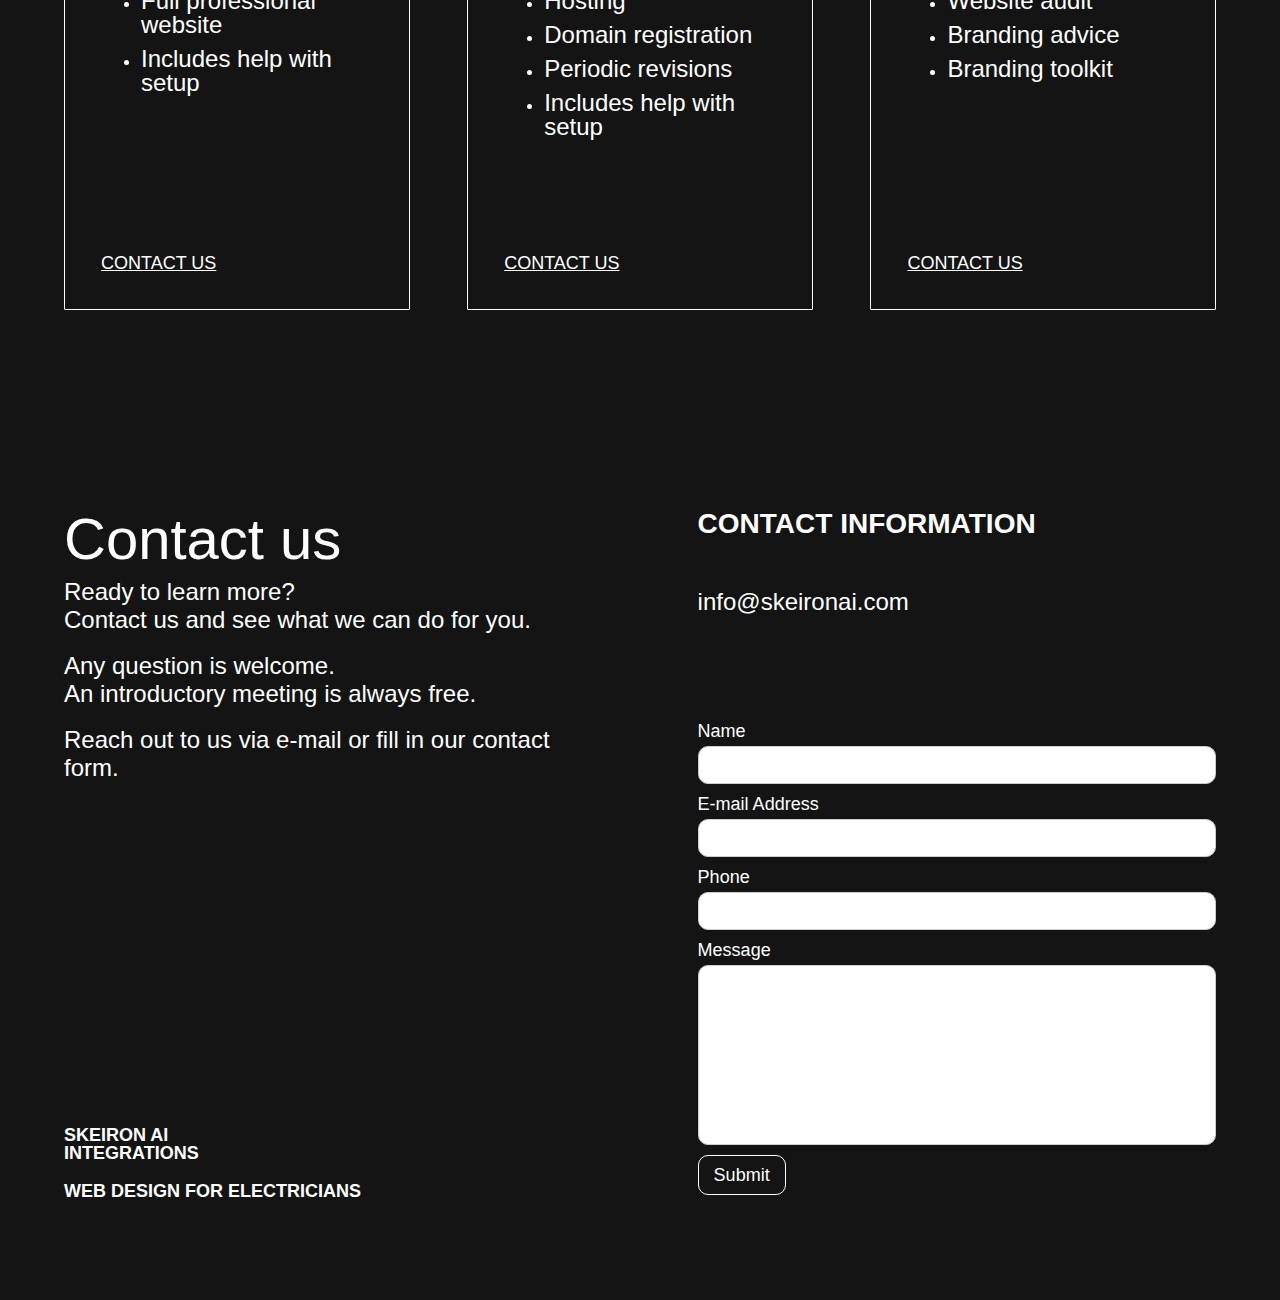
==== commit 73adf3ac: "Update index.html" ====
--- a/index.html
+++ b/index.html
@@ -30,7 +30,7 @@
         <div class="div-block">
             <div class="div-block-2">
                 <div class="div-block-4">
-                    <h1 class="heading-3">Web design for electricians</h1>
+                    <h1 class="heading-3">Websites for electricians</h1>
                     <div class="text-block">Everything for your website</div><a href="#SectionPackages"
                         class="link-pack link-mobile" id="learnMoreLink">Learn more</a>
                 </div>
--- a/styles.css
+++ b/styles.css
@@ -1,858 +1,2681 @@
-@import url('https://fonts.googleapis.com/css?family=Noto Sans:700|Noto Sans:400');
-
-:root {
-    --font: 'Noto Sans', ui-sans-serif;
-    --p: 1rem;
-    --h: 1.2rem;
-    --white: #fff;
-    --darkgrey: #050505;
-}
-
-* {
-    color: var(--white);
-}
-
-::-webkit-scrollbar {
-    width: 0.5vw;
-}
-
-::-webkit-scrollbar-track {
-    background: #050505;
-}
-
-::-webkit-scrollbar-thumb {
-    background-color: var(--white);
-    border-radius: 100vw;
-}
-
-body {
-    background-image: url("Images/Skeiron_index_background.png");
-    background-size: 100%;
-    height: 300vh;
+html {
+    -webkit-text-size-adjust: 100%;
+    -ms-text-size-adjust: 100%;
+    font-family: sans-serif;
+  }
+  
+  body {
+    margin: 0;
+  }
+  
+  article, aside, details, figcaption, figure, footer, header, hgroup, main, menu, nav, section, summary {
+    display: block;
+  }
+  
+  audio, canvas, progress, video {
+    vertical-align: baseline;
+    display: inline-block;
+  }
+  
+  audio:not([controls]) {
+    height: 0;
+    display: none;
+  }
+  
+  [hidden], template {
+    display: none;
+  }
+  
+  a {
+    background-color: rgba(0, 0, 0, 0);
+  }
+  
+  a:active, a:hover {
+    outline: 0;
+  }
+  
+  abbr[title] {
+    border-bottom: 1px dotted;
+  }
+  
+  b, strong {
+    font-weight: bold;
+  }
+  
+  dfn {
+    font-style: italic;
+  }
+  
+  h1 {
+    margin: .67em 0;
+    font-size: 2em;
+  }
+  
+  mark {
+    color: #000;
+    background: #ff0;
+  }
+  
+  small {
+    font-size: 80%;
+  }
+  
+  sub, sup {
+    vertical-align: baseline;
+    font-size: 75%;
+    line-height: 0;
+    position: relative;
+  }
+  
+  sup {
+    top: -.5em;
+  }
+  
+  sub {
+    bottom: -.25em;
+  }
+  
+  img {
+    border: 0;
+  }
+  
+  svg:not(:root) {
+    overflow: hidden;
+  }
+  
+  hr {
+    box-sizing: content-box;
+    height: 0;
+  }
+  
+  pre {
+    overflow: auto;
+  }
+  
+  code, kbd, pre, samp {
+    font-family: monospace;
+    font-size: 1em;
+  }
+  
+  button, input, optgroup, select, textarea {
+    color: inherit;
+    font: inherit;
+    margin: 0;
+  }
+  
+  button {
+    overflow: visible;
+  }
+  
+  button, select {
+    text-transform: none;
+  }
+  
+  button, html input[type="button"], input[type="reset"] {
+    -webkit-appearance: button;
+    cursor: pointer;
+  }
+  
+  button[disabled], html input[disabled] {
+    cursor: default;
+  }
+  
+  button::-moz-focus-inner, input::-moz-focus-inner {
+    border: 0;
+    padding: 0;
+  }
+  
+  input {
+    line-height: normal;
+  }
+  
+  input[type="checkbox"], input[type="radio"] {
+    box-sizing: border-box;
+    padding: 0;
+  }
+  
+  input[type="number"]::-webkit-inner-spin-button, input[type="number"]::-webkit-outer-spin-button {
+    height: auto;
+  }
+  
+  input[type="search"] {
+    -webkit-appearance: none;
+  }
+  
+  input[type="search"]::-webkit-search-cancel-button, input[type="search"]::-webkit-search-decoration {
+    -webkit-appearance: none;
+  }
+  
+  legend {
+    border: 0;
+    padding: 0;
+  }
+  
+  textarea {
+    overflow: auto;
+  }
+  
+  optgroup {
+    font-weight: bold;
+  }
+  
+  table {
+    border-collapse: collapse;
+    border-spacing: 0;
+  }
+  
+  td, th {
+    padding: 0;
+  }
+  
+  @font-face {
+    font-family: webflow-icons;
+    src: url("[data-uri]") format("truetype");
+    font-weight: normal;
+    font-style: normal;
+  }
+  
+  [class^="w-icon-"], [class*=" w-icon-"] {
+    speak: none;
+    font-variant: normal;
+    text-transform: none;
+    -webkit-font-smoothing: antialiased;
+    -moz-osx-font-smoothing: grayscale;
+    font-style: normal;
+    font-weight: normal;
+    line-height: 1;
+    font-family: webflow-icons !important;
+  }
+  
+  .w-icon-slider-right:before {
+    content: "î˜€";
+  }
+  
+  .w-icon-slider-left:before {
+    content: "î˜";
+  }
+  
+  .w-icon-nav-menu:before {
+    content: "î˜‚";
+  }
+  
+  .w-icon-arrow-down:before, .w-icon-dropdown-toggle:before {
+    content: "î˜ƒ";
+  }
+  
+  .w-icon-file-upload-remove:before {
+    content: "î¤€";
+  }
+  
+  .w-icon-file-upload-icon:before {
+    content: "î¤ƒ";
+  }
+  
+  * {
+    box-sizing: border-box;
+  }
+  
+  html {
+    height: 100%;
+  }
+  
+  body {
+    color: #333;
+    background-color: #fff;
+    min-height: 100%;
+    margin: 0;
+    font-family: Arial, sans-serif;
+    font-size: 14px;
+    line-height: 20px;
+  }
+  
+  img {
+    vertical-align: middle;
+    max-width: 100%;
+    display: inline-block;
+  }
+  
+  html.w-mod-touch * {
+    background-attachment: scroll !important;
+  }
+  
+  .w-block {
+    display: block;
+  }
+  
+  .w-inline-block {
+    max-width: 100%;
+    display: inline-block;
+  }
+  
+  .w-clearfix:before, .w-clearfix:after {
+    content: " ";
+    grid-area: 1 / 1 / 2 / 2;
+    display: table;
+  }
+  
+  .w-clearfix:after {
+    clear: both;
+  }
+  
+  .w-hidden {
+    display: none;
+  }
+  
+  .w-button {
+    color: #fff;
+    line-height: inherit;
+    cursor: pointer;
+    background-color: #3898ec;
+    border: 0;
+    border-radius: 0;
+    padding: 9px 15px;
+    text-decoration: none;
+    display: inline-block;
+  }
+  
+  input.w-button {
+    -webkit-appearance: button;
+  }
+  
+  html[data-w-dynpage] [data-w-cloak] {
+    color: rgba(0, 0, 0, 0) !important;
+  }
+  
+  .w-code-block {
+    margin: unset;
+  }
+  
+  pre.w-code-block code {
+    all: inherit;
+  }
+  
+  .w-webflow-badge, .w-webflow-badge * {
+    z-index: auto;
+    visibility: visible;
+    box-sizing: border-box;
+    float: none;
+    clear: none;
+    box-shadow: none;
+    opacity: 1;
+    direction: ltr;
+    font-family: inherit;
+    font-weight: inherit;
+    color: inherit;
+    font-size: inherit;
+    line-height: inherit;
+    font-style: inherit;
+    font-variant: inherit;
+    text-align: inherit;
+    letter-spacing: inherit;
+    -webkit-text-decoration: inherit;
+    text-decoration: inherit;
+    text-indent: 0;
+    text-transform: inherit;
+    text-shadow: none;
+    font-smoothing: auto;
+    vertical-align: baseline;
+    cursor: inherit;
+    white-space: inherit;
+    word-break: normal;
+    word-spacing: normal;
+    word-wrap: normal;
+    background: none;
+    border: 0 rgba(0, 0, 0, 0);
+    border-radius: 0;
+    width: auto;
+    min-width: 0;
+    max-width: none;
+    height: auto;
+    min-height: 0;
+    max-height: none;
+    margin: 0;
+    padding: 0;
+    list-style-type: disc;
+    transition: none;
+    display: block;
+    position: static;
+    top: auto;
+    bottom: auto;
+    left: auto;
+    right: auto;
+    overflow: visible;
+    transform: none;
+  }
+  
+  .w-webflow-badge {
+    white-space: nowrap;
+    cursor: pointer;
+    box-shadow: 0 0 0 1px rgba(0, 0, 0, .1), 0 1px 3px rgba(0, 0, 0, .1);
+    visibility: visible !important;
+    z-index: 2147483647 !important;
+    color: #aaadb0 !important;
+    opacity: 1 !important;
+    background-color: #fff !important;
+    border-radius: 3px !important;
+    width: auto !important;
+    height: auto !important;
+    margin: 0 !important;
+    padding: 6px !important;
+    font-size: 12px !important;
+    line-height: 14px !important;
+    text-decoration: none !important;
+    display: inline-block !important;
+    position: fixed !important;
+    top: auto !important;
+    bottom: 12px !important;
+    left: auto !important;
+    right: 12px !important;
+    overflow: visible !important;
+    transform: none !important;
+  }
+  
+  .w-webflow-badge > img {
+    visibility: visible !important;
+    opacity: 1 !important;
+    vertical-align: middle !important;
+    display: inline-block !important;
+  }
+  
+  h1, h2, h3, h4, h5, h6 {
+    margin-bottom: 10px;
+    font-weight: bold;
+  }
+  
+  h1 {
+    margin-top: 20px;
+    font-size: 38px;
+    line-height: 44px;
+  }
+  
+  h2 {
+    margin-top: 20px;
+    font-size: 32px;
+    line-height: 36px;
+  }
+  
+  h3 {
+    margin-top: 20px;
+    font-size: 24px;
+    line-height: 30px;
+  }
+  
+  h4 {
+    margin-top: 10px;
+    font-size: 18px;
+    line-height: 24px;
+  }
+  
+  h5 {
+    margin-top: 10px;
+    font-size: 14px;
+    line-height: 20px;
+  }
+  
+  h6 {
+    margin-top: 10px;
+    font-size: 12px;
+    line-height: 18px;
+  }
+  
+  p {
+    margin-top: 0;
+    margin-bottom: 10px;
+  }
+  
+  blockquote {
+    border-left: 5px solid #e2e2e2;
+    margin: 0 0 10px;
+    padding: 10px 20px;
+    font-size: 18px;
+    line-height: 22px;
+  }
+  
+  figure {
+    margin: 0 0 10px;
+  }
+  
+  figcaption {
+    text-align: center;
+    margin-top: 5px;
+  }
+  
+  ul, ol {
+    margin-top: 0;
+    margin-bottom: 10px;
+    padding-left: 40px;
+  }
+  
+  .w-list-unstyled {
+    padding-left: 0;
+    list-style: none;
+  }
+  
+  .w-embed:before, .w-embed:after {
+    content: " ";
+    grid-area: 1 / 1 / 2 / 2;
+    display: table;
+  }
+  
+  .w-embed:after {
+    clear: both;
+  }
+  
+  .w-video {
     width: 100%;
-    font-family: var(--font);
+    padding: 0;
+    position: relative;
+  }
+  
+  .w-video iframe, .w-video object, .w-video embed {
+    border: none;
+    width: 100%;
+    height: 100%;
+    position: absolute;
+    top: 0;
+    left: 0;
+  }
+  
+  fieldset {
+    border: 0;
     margin: 0;
-    position: relative;
-
-    @media screen and (max-width: 767px) {
-        background-size: auto;
-        width: 100%;
-        height: auto;
-    }
-}
-
-nav {
+    padding: 0;
+  }
+  
+  button, [type="button"], [type="reset"] {
+    cursor: pointer;
+    -webkit-appearance: button;
+    border: 0;
+  }
+  
+  .w-form {
+    margin: 0 0 15px;
+  }
+  
+  .w-form-done {
+    text-align: center;
+    background-color: #ddd;
+    padding: 20px;
+    display: none;
+  }
+  
+  .w-form-fail {
+    background-color: #ffdede;
+    margin-top: 10px;
+    padding: 10px;
+    display: none;
+  }
+  
+  label {
+    margin-bottom: 5px;
+    font-weight: bold;
+    display: block;
+  }
+  
+  .w-input, .w-select {
+    color: #333;
+    vertical-align: middle;
+    background-color: #fff;
+    border: 1px solid #ccc;
+    width: 100%;
+    height: 38px;
+    margin-bottom: 10px;
+    padding: 8px 12px;
+    font-size: 14px;
+    line-height: 1.42857;
+    display: block;
+  }
+  
+  .w-input:-moz-placeholder, .w-select:-moz-placeholder {
+    color: #999;
+  }
+  
+  .w-input::-moz-placeholder, .w-select::-moz-placeholder {
+    color: #999;
+    opacity: 1;
+  }
+  
+  .w-input::-webkit-input-placeholder, .w-select::-webkit-input-placeholder {
+    color: #999;
+  }
+  
+  .w-input:focus, .w-select:focus {
+    border-color: #3898ec;
+    outline: 0;
+  }
+  
+  .w-input[disabled], .w-select[disabled], .w-input[readonly], .w-select[readonly], fieldset[disabled] .w-input, fieldset[disabled] .w-select {
+    cursor: not-allowed;
+  }
+  
+  .w-input[disabled]:not(.w-input-disabled), .w-select[disabled]:not(.w-input-disabled), .w-input[readonly], .w-select[readonly], fieldset[disabled]:not(.w-input-disabled) .w-input, fieldset[disabled]:not(.w-input-disabled) .w-select {
+    background-color: #eee;
+  }
+  
+  textarea.w-input, textarea.w-select {
+    height: auto;
+  }
+  
+  .w-select {
+    background-color: #f3f3f3;
+  }
+  
+  .w-select[multiple] {
+    height: auto;
+  }
+  
+  .w-form-label {
+    cursor: pointer;
+    margin-bottom: 0;
+    font-weight: normal;
+    display: inline-block;
+  }
+  
+  .w-radio {
+    margin-bottom: 5px;
+    padding-left: 20px;
+    display: block;
+  }
+  
+  .w-radio:before, .w-radio:after {
+    content: " ";
+    grid-area: 1 / 1 / 2 / 2;
+    display: table;
+  }
+  
+  .w-radio:after {
+    clear: both;
+  }
+  
+  .w-radio-input {
+    float: left;
+    margin: 3px 0 0 -20px;
+    line-height: normal;
+  }
+  
+  .w-file-upload {
+    margin-bottom: 10px;
+    display: block;
+  }
+  
+  .w-file-upload-input {
+    opacity: 0;
+    z-index: -100;
+    width: .1px;
+    height: .1px;
+    position: absolute;
+    overflow: hidden;
+  }
+  
+  .w-file-upload-default, .w-file-upload-uploading, .w-file-upload-success {
+    color: #333;
+    display: inline-block;
+  }
+  
+  .w-file-upload-error {
+    margin-top: 10px;
+    display: block;
+  }
+  
+  .w-file-upload-default.w-hidden, .w-file-upload-uploading.w-hidden, .w-file-upload-error.w-hidden, .w-file-upload-success.w-hidden {
+    display: none;
+  }
+  
+  .w-file-upload-uploading-btn {
+    cursor: pointer;
+    background-color: #fafafa;
+    border: 1px solid #ccc;
+    margin: 0;
+    padding: 8px 12px;
+    font-size: 14px;
+    font-weight: normal;
+    display: flex;
+  }
+  
+  .w-file-upload-file {
+    background-color: #fafafa;
+    border: 1px solid #ccc;
+    flex-grow: 1;
+    justify-content: space-between;
+    margin: 0;
+    padding: 8px 9px 8px 11px;
+    display: flex;
+  }
+  
+  .w-file-upload-file-name {
+    font-size: 14px;
+    font-weight: normal;
+    display: block;
+  }
+  
+  .w-file-remove-link {
+    cursor: pointer;
+    width: auto;
+    height: auto;
+    margin-top: 3px;
+    margin-left: 10px;
+    padding: 3px;
+    display: block;
+  }
+  
+  .w-icon-file-upload-remove {
+    margin: auto;
+    font-size: 10px;
+  }
+  
+  .w-file-upload-error-msg {
+    color: #ea384c;
+    padding: 2px 0;
+    display: inline-block;
+  }
+  
+  .w-file-upload-info {
+    padding: 0 12px;
+    line-height: 38px;
+    display: inline-block;
+  }
+  
+  .w-file-upload-label {
+    cursor: pointer;
+    background-color: #fafafa;
+    border: 1px solid #ccc;
+    margin: 0;
+    padding: 8px 12px;
+    font-size: 14px;
+    font-weight: normal;
+    display: inline-block;
+  }
+  
+  .w-icon-file-upload-icon, .w-icon-file-upload-uploading {
+    width: 20px;
+    margin-right: 8px;
+    display: inline-block;
+  }
+  
+  .w-icon-file-upload-uploading {
+    height: 20px;
+  }
+  
+  .w-container {
+    max-width: 940px;
+    margin-left: auto;
+    margin-right: auto;
+  }
+  
+  .w-container:before, .w-container:after {
+    content: " ";
+    grid-area: 1 / 1 / 2 / 2;
+    display: table;
+  }
+  
+  .w-container:after {
+    clear: both;
+  }
+  
+  .w-container .w-row {
+    margin-left: -10px;
+    margin-right: -10px;
+  }
+  
+  .w-row:before, .w-row:after {
+    content: " ";
+    grid-area: 1 / 1 / 2 / 2;
+    display: table;
+  }
+  
+  .w-row:after {
+    clear: both;
+  }
+  
+  .w-row .w-row {
+    margin-left: 0;
+    margin-right: 0;
+  }
+  
+  .w-col {
+    float: left;
+    width: 100%;
+    min-height: 1px;
+    padding-left: 10px;
+    padding-right: 10px;
+    position: relative;
+  }
+  
+  .w-col .w-col {
+    padding-left: 0;
+    padding-right: 0;
+  }
+  
+  .w-col-1 {
+    width: 8.33333%;
+  }
+  
+  .w-col-2 {
+    width: 16.6667%;
+  }
+  
+  .w-col-3 {
+    width: 25%;
+  }
+  
+  .w-col-4 {
+    width: 33.3333%;
+  }
+  
+  .w-col-5 {
+    width: 41.6667%;
+  }
+  
+  .w-col-6 {
+    width: 50%;
+  }
+  
+  .w-col-7 {
+    width: 58.3333%;
+  }
+  
+  .w-col-8 {
+    width: 66.6667%;
+  }
+  
+  .w-col-9 {
+    width: 75%;
+  }
+  
+  .w-col-10 {
+    width: 83.3333%;
+  }
+  
+  .w-col-11 {
+    width: 91.6667%;
+  }
+  
+  .w-col-12 {
+    width: 100%;
+  }
+  
+  .w-hidden-main {
+    display: none !important;
+  }
+  
+  @media screen and (max-width: 991px) {
+    .w-container {
+      max-width: 728px;
+    }
+  
+    .w-hidden-main {
+      display: inherit !important;
+    }
+  
+    .w-hidden-medium {
+      display: none !important;
+    }
+  
+    .w-col-medium-1 {
+      width: 8.33333%;
+    }
+  
+    .w-col-medium-2 {
+      width: 16.6667%;
+    }
+  
+    .w-col-medium-3 {
+      width: 25%;
+    }
+  
+    .w-col-medium-4 {
+      width: 33.3333%;
+    }
+  
+    .w-col-medium-5 {
+      width: 41.6667%;
+    }
+  
+    .w-col-medium-6 {
+      width: 50%;
+    }
+  
+    .w-col-medium-7 {
+      width: 58.3333%;
+    }
+  
+    .w-col-medium-8 {
+      width: 66.6667%;
+    }
+  
+    .w-col-medium-9 {
+      width: 75%;
+    }
+  
+    .w-col-medium-10 {
+      width: 83.3333%;
+    }
+  
+    .w-col-medium-11 {
+      width: 91.6667%;
+    }
+  
+    .w-col-medium-12 {
+      width: 100%;
+    }
+  
+    .w-col-stack {
+      width: 100%;
+      left: auto;
+      right: auto;
+    }
+  }
+  
+  @media screen and (max-width: 767px) {
+    .w-hidden-main, .w-hidden-medium {
+      display: inherit !important;
+    }
+  
+    .w-hidden-small {
+      display: none !important;
+    }
+  
+    .w-row, .w-container .w-row {
+      margin-left: 0;
+      margin-right: 0;
+    }
+  
+    .w-col {
+      width: 100%;
+      left: auto;
+      right: auto;
+    }
+  
+    .w-col-small-1 {
+      width: 8.33333%;
+    }
+  
+    .w-col-small-2 {
+      width: 16.6667%;
+    }
+  
+    .w-col-small-3 {
+      width: 25%;
+    }
+  
+    .w-col-small-4 {
+      width: 33.3333%;
+    }
+  
+    .w-col-small-5 {
+      width: 41.6667%;
+    }
+  
+    .w-col-small-6 {
+      width: 50%;
+    }
+  
+    .w-col-small-7 {
+      width: 58.3333%;
+    }
+  
+    .w-col-small-8 {
+      width: 66.6667%;
+    }
+  
+    .w-col-small-9 {
+      width: 75%;
+    }
+  
+    .w-col-small-10 {
+      width: 83.3333%;
+    }
+  
+    .w-col-small-11 {
+      width: 91.6667%;
+    }
+  
+    .w-col-small-12 {
+      width: 100%;
+    }
+  }
+  
+  @media screen and (max-width: 479px) {
+    .w-container {
+      max-width: none;
+    }
+  
+    .w-hidden-main, .w-hidden-medium, .w-hidden-small {
+      display: inherit !important;
+    }
+  
+    .w-hidden-tiny {
+      display: none !important;
+    }
+  
+    .w-col {
+      width: 100%;
+    }
+  
+    .w-col-tiny-1 {
+      width: 8.33333%;
+    }
+  
+    .w-col-tiny-2 {
+      width: 16.6667%;
+    }
+  
+    .w-col-tiny-3 {
+      width: 25%;
+    }
+  
+    .w-col-tiny-4 {
+      width: 33.3333%;
+    }
+  
+    .w-col-tiny-5 {
+      width: 41.6667%;
+    }
+  
+    .w-col-tiny-6 {
+      width: 50%;
+    }
+  
+    .w-col-tiny-7 {
+      width: 58.3333%;
+    }
+  
+    .w-col-tiny-8 {
+      width: 66.6667%;
+    }
+  
+    .w-col-tiny-9 {
+      width: 75%;
+    }
+  
+    .w-col-tiny-10 {
+      width: 83.3333%;
+    }
+  
+    .w-col-tiny-11 {
+      width: 91.6667%;
+    }
+  
+    .w-col-tiny-12 {
+      width: 100%;
+    }
+  }
+  
+  .w-widget {
+    position: relative;
+  }
+  
+  .w-widget-map {
+    width: 100%;
+    height: 400px;
+  }
+  
+  .w-widget-map label {
+    width: auto;
+    display: inline;
+  }
+  
+  .w-widget-map img {
+    max-width: inherit;
+  }
+  
+  .w-widget-map .gm-style-iw {
+    text-align: center;
+  }
+  
+  .w-widget-map .gm-style-iw > button {
+    display: none !important;
+  }
+  
+  .w-widget-twitter {
+    overflow: hidden;
+  }
+  
+  .w-widget-twitter-count-shim {
+    vertical-align: top;
+    text-align: center;
+    background: #fff;
+    border: 1px solid #758696;
+    border-radius: 3px;
+    width: 28px;
+    height: 20px;
+    display: inline-block;
+    position: relative;
+  }
+  
+  .w-widget-twitter-count-shim * {
+    pointer-events: none;
+    -webkit-user-select: none;
+    -ms-user-select: none;
+    user-select: none;
+  }
+  
+  .w-widget-twitter-count-shim .w-widget-twitter-count-inner {
+    text-align: center;
+    color: #999;
+    font-family: serif;
+    font-size: 15px;
+    line-height: 12px;
+    position: relative;
+  }
+  
+  .w-widget-twitter-count-shim .w-widget-twitter-count-clear {
+    display: block;
+    position: relative;
+  }
+  
+  .w-widget-twitter-count-shim.w--large {
+    width: 36px;
+    height: 28px;
+  }
+  
+  .w-widget-twitter-count-shim.w--large .w-widget-twitter-count-inner {
+    font-size: 18px;
+    line-height: 18px;
+  }
+  
+  .w-widget-twitter-count-shim:not(.w--vertical) {
+    margin-left: 5px;
+    margin-right: 8px;
+  }
+  
+  .w-widget-twitter-count-shim:not(.w--vertical).w--large {
+    margin-left: 6px;
+  }
+  
+  .w-widget-twitter-count-shim:not(.w--vertical):before, .w-widget-twitter-count-shim:not(.w--vertical):after {
+    content: " ";
+    pointer-events: none;
+    border: solid rgba(0, 0, 0, 0);
+    width: 0;
+    height: 0;
+    position: absolute;
+    top: 50%;
+    left: 0;
+  }
+  
+  .w-widget-twitter-count-shim:not(.w--vertical):before {
+    border-width: 4px;
+    border-color: rgba(117, 134, 150, 0) #5d6c7b rgba(117, 134, 150, 0) rgba(117, 134, 150, 0);
+    margin-top: -4px;
+    margin-left: -9px;
+  }
+  
+  .w-widget-twitter-count-shim:not(.w--vertical).w--large:before {
+    border-width: 5px;
+    margin-top: -5px;
+    margin-left: -10px;
+  }
+  
+  .w-widget-twitter-count-shim:not(.w--vertical):after {
+    border-width: 4px;
+    border-color: rgba(255, 255, 255, 0) #fff rgba(255, 255, 255, 0) rgba(255, 255, 255, 0);
+    margin-top: -4px;
+    margin-left: -8px;
+  }
+  
+  .w-widget-twitter-count-shim:not(.w--vertical).w--large:after {
+    border-width: 5px;
+    margin-top: -5px;
+    margin-left: -9px;
+  }
+  
+  .w-widget-twitter-count-shim.w--vertical {
+    width: 61px;
+    height: 33px;
+    margin-bottom: 8px;
+  }
+  
+  .w-widget-twitter-count-shim.w--vertical:before, .w-widget-twitter-count-shim.w--vertical:after {
+    content: " ";
+    pointer-events: none;
+    border: solid rgba(0, 0, 0, 0);
+    width: 0;
+    height: 0;
+    position: absolute;
+    top: 100%;
+    left: 50%;
+  }
+  
+  .w-widget-twitter-count-shim.w--vertical:before {
+    border-width: 5px;
+    border-color: #5d6c7b rgba(117, 134, 150, 0) rgba(117, 134, 150, 0);
+    margin-left: -5px;
+  }
+  
+  .w-widget-twitter-count-shim.w--vertical:after {
+    border-width: 4px;
+    border-color: #fff rgba(255, 255, 255, 0) rgba(255, 255, 255, 0);
+    margin-left: -4px;
+  }
+  
+  .w-widget-twitter-count-shim.w--vertical .w-widget-twitter-count-inner {
+    font-size: 18px;
+    line-height: 22px;
+  }
+  
+  .w-widget-twitter-count-shim.w--vertical.w--large {
+    width: 76px;
+  }
+  
+  .w-background-video {
+    color: #fff;
+    height: 500px;
+    position: relative;
+    overflow: hidden;
+  }
+  
+  .w-background-video > video {
+    object-fit: cover;
+    z-index: -100;
+    background-position: 50%;
+    background-size: cover;
+    width: 100%;
+    height: 100%;
+    margin: auto;
+    position: absolute;
+    top: -100%;
+    bottom: -100%;
+    left: -100%;
+    right: -100%;
+  }
+  
+  .w-background-video > video::-webkit-media-controls-start-playback-button {
+    -webkit-appearance: none;
+    display: none !important;
+  }
+  
+  .w-background-video--control {
+    background-color: rgba(0, 0, 0, 0);
+    padding: 0;
+    position: absolute;
+    bottom: 1em;
+    right: 1em;
+  }
+  
+  .w-background-video--control > [hidden] {
+    display: none !important;
+  }
+  
+  .w-slider {
+    text-align: center;
+    clear: both;
+    -webkit-tap-highlight-color: rgba(0, 0, 0, 0);
+    tap-highlight-color: rgba(0, 0, 0, 0);
+    background: #ddd;
+    height: 300px;
+    position: relative;
+  }
+  
+  .w-slider-mask {
+    z-index: 1;
+    white-space: nowrap;
+    height: 100%;
+    display: block;
+    position: relative;
+    left: 0;
+    right: 0;
+    overflow: hidden;
+  }
+  
+  .w-slide {
+    vertical-align: top;
+    white-space: normal;
+    text-align: left;
+    width: 100%;
+    height: 100%;
+    display: inline-block;
+    position: relative;
+  }
+  
+  .w-slider-nav {
+    z-index: 2;
+    text-align: center;
+    -webkit-tap-highlight-color: rgba(0, 0, 0, 0);
+    tap-highlight-color: rgba(0, 0, 0, 0);
+    height: 40px;
+    margin: auto;
+    padding-top: 10px;
+    position: absolute;
+    top: auto;
+    bottom: 0;
+    left: 0;
+    right: 0;
+  }
+  
+  .w-slider-nav.w-round > div {
+    border-radius: 100%;
+  }
+  
+  .w-slider-nav.w-num > div {
+    font-size: inherit;
+    line-height: inherit;
+    width: auto;
+    height: auto;
+    padding: .2em .5em;
+  }
+  
+  .w-slider-nav.w-shadow > div {
+    box-shadow: 0 0 3px rgba(51, 51, 51, .4);
+  }
+  
+  .w-slider-nav-invert {
+    color: #fff;
+  }
+  
+  .w-slider-nav-invert > div {
+    background-color: rgba(34, 34, 34, .4);
+  }
+  
+  .w-slider-nav-invert > div.w-active {
+    background-color: #222;
+  }
+  
+  .w-slider-dot {
+    cursor: pointer;
+    background-color: rgba(255, 255, 255, .4);
+    width: 1em;
+    height: 1em;
+    margin: 0 3px .5em;
+    transition: background-color .1s, color .1s;
+    display: inline-block;
+    position: relative;
+  }
+  
+  .w-slider-dot.w-active {
+    background-color: #fff;
+  }
+  
+  .w-slider-dot:focus {
+    outline: none;
+    box-shadow: 0 0 0 2px #fff;
+  }
+  
+  .w-slider-dot:focus.w-active {
+    box-shadow: none;
+  }
+  
+  .w-slider-arrow-left, .w-slider-arrow-right {
+    cursor: pointer;
+    color: #fff;
+    -webkit-tap-highlight-color: rgba(0, 0, 0, 0);
+    tap-highlight-color: rgba(0, 0, 0, 0);
+    -webkit-user-select: none;
+    -ms-user-select: none;
+    user-select: none;
+    width: 80px;
+    margin: auto;
+    font-size: 40px;
+    position: absolute;
+    top: 0;
+    bottom: 0;
+    left: 0;
+    right: 0;
+    overflow: hidden;
+  }
+  
+  .w-slider-arrow-left [class^="w-icon-"], .w-slider-arrow-right [class^="w-icon-"], .w-slider-arrow-left [class*=" w-icon-"], .w-slider-arrow-right [class*=" w-icon-"] {
+    position: absolute;
+  }
+  
+  .w-slider-arrow-left:focus, .w-slider-arrow-right:focus {
+    outline: 0;
+  }
+  
+  .w-slider-arrow-left {
+    z-index: 3;
+    right: auto;
+  }
+  
+  .w-slider-arrow-right {
+    z-index: 4;
+    left: auto;
+  }
+  
+  .w-icon-slider-left, .w-icon-slider-right {
+    width: 1em;
+    height: 1em;
+    margin: auto;
+    top: 0;
+    bottom: 0;
+    left: 0;
+    right: 0;
+  }
+  
+  .w-slider-aria-label {
+    clip: rect(0 0 0 0);
+    border: 0;
+    width: 1px;
+    height: 1px;
+    margin: -1px;
+    padding: 0;
+    position: absolute;
+    overflow: hidden;
+  }
+  
+  .w-slider-force-show {
+    display: block !important;
+  }
+  
+  .w-dropdown {
+    text-align: left;
+    z-index: 900;
+    margin-left: auto;
+    margin-right: auto;
+    display: inline-block;
+    position: relative;
+  }
+  
+  .w-dropdown-btn, .w-dropdown-toggle, .w-dropdown-link {
+    vertical-align: top;
+    color: #222;
+    text-align: left;
+    white-space: nowrap;
+    margin-left: auto;
+    margin-right: auto;
+    padding: 20px;
+    text-decoration: none;
+    position: relative;
+  }
+  
+  .w-dropdown-toggle {
+    -webkit-user-select: none;
+    -ms-user-select: none;
+    user-select: none;
+    cursor: pointer;
+    padding-right: 40px;
+    display: inline-block;
+  }
+  
+  .w-dropdown-toggle:focus {
+    outline: 0;
+  }
+  
+  .w-icon-dropdown-toggle {
+    width: 1em;
+    height: 1em;
+    margin: auto 20px auto auto;
+    position: absolute;
+    top: 0;
+    bottom: 0;
+    right: 0;
+  }
+  
+  .w-dropdown-list {
+    background: #ddd;
+    min-width: 100%;
+    display: none;
+    position: absolute;
+  }
+  
+  .w-dropdown-list.w--open {
+    display: block;
+  }
+  
+  .w-dropdown-link {
+    color: #222;
+    padding: 10px 20px;
+    display: block;
+  }
+  
+  .w-dropdown-link.w--current {
+    color: #0082f3;
+  }
+  
+  .w-dropdown-link:focus {
+    outline: 0;
+  }
+  
+  @media screen and (max-width: 767px) {
+    .w-nav-brand {
+      padding-left: 10px;
+    }
+  }
+  
+  .w-lightbox-backdrop {
+    cursor: auto;
+    letter-spacing: normal;
+    text-indent: 0;
+    text-shadow: none;
+    text-transform: none;
+    visibility: visible;
+    white-space: normal;
+    word-break: normal;
+    word-spacing: normal;
+    word-wrap: normal;
+    color: #fff;
+    text-align: center;
+    z-index: 2000;
+    opacity: 0;
+    -webkit-user-select: none;
+    -moz-user-select: none;
+    -webkit-tap-highlight-color: transparent;
+    background: rgba(0, 0, 0, .9);
+    outline: 0;
+    font-family: Helvetica Neue, Helvetica, Ubuntu, Segoe UI, Verdana, sans-serif;
+    font-size: 17px;
+    font-style: normal;
+    font-weight: 300;
+    line-height: 1.2;
+    list-style: disc;
     position: fixed;
     top: 0;
-    height: 6rem;
-    display: flex;
-    flex-direction: row;
-    padding: 0 2rem;
+    bottom: 0;
+    left: 0;
+    right: 0;
+    -webkit-transform: translate(0);
+  }
+  
+  .w-lightbox-backdrop, .w-lightbox-container {
+    -webkit-overflow-scrolling: touch;
+    height: 100%;
+    overflow: auto;
+  }
+  
+  .w-lightbox-content {
+    height: 100vh;
+    position: relative;
+    overflow: hidden;
+  }
+  
+  .w-lightbox-view {
+    opacity: 0;
+    width: 100vw;
+    height: 100vh;
+    position: absolute;
+  }
+  
+  .w-lightbox-view:before {
+    content: "";
+    height: 100vh;
+  }
+  
+  .w-lightbox-group, .w-lightbox-group .w-lightbox-view, .w-lightbox-group .w-lightbox-view:before {
+    height: 86vh;
+  }
+  
+  .w-lightbox-frame, .w-lightbox-view:before {
+    vertical-align: middle;
+    display: inline-block;
+  }
+  
+  .w-lightbox-figure {
+    margin: 0;
+    position: relative;
+  }
+  
+  .w-lightbox-group .w-lightbox-figure {
+    cursor: pointer;
+  }
+  
+  .w-lightbox-img {
+    width: auto;
+    max-width: none;
+    height: auto;
+  }
+  
+  .w-lightbox-image {
+    float: none;
+    max-width: 100vw;
+    max-height: 100vh;
+    display: block;
+  }
+  
+  .w-lightbox-group .w-lightbox-image {
+    max-height: 86vh;
+  }
+  
+  .w-lightbox-caption {
+    text-align: left;
+    text-overflow: ellipsis;
+    white-space: nowrap;
+    background: rgba(0, 0, 0, .4);
+    padding: .5em 1em;
+    position: absolute;
+    bottom: 0;
+    left: 0;
+    right: 0;
+    overflow: hidden;
+  }
+  
+  .w-lightbox-embed {
+    width: 100%;
+    height: 100%;
+    position: absolute;
+    top: 0;
+    bottom: 0;
+    left: 0;
+    right: 0;
+  }
+  
+  .w-lightbox-control {
+    cursor: pointer;
+    background-position: center;
+    background-repeat: no-repeat;
+    background-size: 24px;
+    width: 4em;
+    transition: all .3s;
+    position: absolute;
+    top: 0;
+  }
+  
+  .w-lightbox-left {
+    background-image: url("[data-uri]");
+    display: none;
+    bottom: 0;
+    left: 0;
+  }
+  
+  .w-lightbox-right {
+    background-image: url("[data-uri]");
+    display: none;
+    bottom: 0;
+    right: 0;
+  }
+  
+  .w-lightbox-close {
+    background-image: url("[data-uri]");
+    background-size: 18px;
+    height: 2.6em;
+    right: 0;
+  }
+  
+  .w-lightbox-strip {
+    white-space: nowrap;
+    padding: 0 1vh;
+    line-height: 0;
+    position: absolute;
+    bottom: 0;
+    left: 0;
+    right: 0;
+    overflow-x: auto;
+    overflow-y: hidden;
+  }
+  
+  .w-lightbox-item {
+    box-sizing: content-box;
+    cursor: pointer;
+    width: 10vh;
+    padding: 2vh 1vh;
+    display: inline-block;
+    -webkit-transform: translate3d(0, 0, 0);
+  }
+  
+  .w-lightbox-active {
+    opacity: .3;
+  }
+  
+  .w-lightbox-thumbnail {
+    background: #222;
+    height: 10vh;
+    position: relative;
+    overflow: hidden;
+  }
+  
+  .w-lightbox-thumbnail-image {
+    position: absolute;
+    top: 0;
+    left: 0;
+  }
+  
+  .w-lightbox-thumbnail .w-lightbox-tall {
+    width: 100%;
+    top: 50%;
+    transform: translate(0, -50%);
+  }
+  
+  .w-lightbox-thumbnail .w-lightbox-wide {
+    height: 100%;
+    left: 50%;
+    transform: translate(-50%);
+  }
+  
+  .w-lightbox-spinner {
     box-sizing: border-box;
+    border: 5px solid rgba(0, 0, 0, .4);
+    border-radius: 50%;
+    width: 40px;
+    height: 40px;
+    margin-top: -20px;
+    margin-left: -20px;
+    animation: .8s linear infinite spin;
+    position: absolute;
+    top: 50%;
+    left: 50%;
+  }
+  
+  .w-lightbox-spinner:after {
+    content: "";
+    border: 3px solid rgba(0, 0, 0, 0);
+    border-bottom-color: #fff;
+    border-radius: 50%;
+    position: absolute;
+    top: -4px;
+    bottom: -4px;
+    left: -4px;
+    right: -4px;
+  }
+  
+  .w-lightbox-hide {
+    display: none;
+  }
+  
+  .w-lightbox-noscroll {
+    overflow: hidden;
+  }
+  
+  @media (min-width: 768px) {
+    .w-lightbox-content {
+      height: 96vh;
+      margin-top: 2vh;
+    }
+  
+    .w-lightbox-view, .w-lightbox-view:before {
+      height: 96vh;
+    }
+  
+    .w-lightbox-group, .w-lightbox-group .w-lightbox-view, .w-lightbox-group .w-lightbox-view:before {
+      height: 84vh;
+    }
+  
+    .w-lightbox-image {
+      max-width: 96vw;
+      max-height: 96vh;
+    }
+  
+    .w-lightbox-group .w-lightbox-image {
+      max-width: 82.3vw;
+      max-height: 84vh;
+    }
+  
+    .w-lightbox-left, .w-lightbox-right {
+      opacity: .5;
+      display: block;
+    }
+  
+    .w-lightbox-close {
+      opacity: .8;
+    }
+  
+    .w-lightbox-control:hover {
+      opacity: 1;
+    }
+  }
+  
+  .w-lightbox-inactive, .w-lightbox-inactive:hover {
+    opacity: 0;
+  }
+  
+  .w-richtext:before, .w-richtext:after {
+    content: " ";
+    grid-area: 1 / 1 / 2 / 2;
+    display: table;
+  }
+  
+  .w-richtext:after {
+    clear: both;
+  }
+  
+  .w-richtext[contenteditable="true"]:before, .w-richtext[contenteditable="true"]:after {
+    white-space: initial;
+  }
+  
+  .w-richtext ol, .w-richtext ul {
+    overflow: hidden;
+  }
+  
+  .w-richtext .w-richtext-figure-selected.w-richtext-figure-type-video div:after, .w-richtext .w-richtext-figure-selected[data-rt-type="video"] div:after, .w-richtext .w-richtext-figure-selected.w-richtext-figure-type-image div, .w-richtext .w-richtext-figure-selected[data-rt-type="image"] div {
+    outline: 2px solid #2895f7;
+  }
+  
+  .w-richtext figure.w-richtext-figure-type-video > div:after, .w-richtext figure[data-rt-type="video"] > div:after {
+    content: "";
+    display: none;
+    position: absolute;
+    top: 0;
+    bottom: 0;
+    left: 0;
+    right: 0;
+  }
+  
+  .w-richtext figure {
+    max-width: 60%;
+    position: relative;
+  }
+  
+  .w-richtext figure > div:before {
+    cursor: default !important;
+  }
+  
+  .w-richtext figure img {
     width: 100%;
-    z-index: 5;
-}
-
-.menu {
+  }
+  
+  .w-richtext figure figcaption.w-richtext-figcaption-placeholder {
+    opacity: .6;
+  }
+  
+  .w-richtext figure div {
+    color: rgba(0, 0, 0, 0);
+    font-size: 0;
+  }
+  
+  .w-richtext figure.w-richtext-figure-type-image, .w-richtext figure[data-rt-type="image"] {
+    display: table;
+  }
+  
+  .w-richtext figure.w-richtext-figure-type-image > div, .w-richtext figure[data-rt-type="image"] > div {
+    display: inline-block;
+  }
+  
+  .w-richtext figure.w-richtext-figure-type-image > figcaption, .w-richtext figure[data-rt-type="image"] > figcaption {
+    caption-side: bottom;
+    display: table-caption;
+  }
+  
+  .w-richtext figure.w-richtext-figure-type-video, .w-richtext figure[data-rt-type="video"] {
+    width: 60%;
+    height: 0;
+  }
+  
+  .w-richtext figure.w-richtext-figure-type-video iframe, .w-richtext figure[data-rt-type="video"] iframe {
     width: 100%;
-    position: relative;
-    display: flex;
-    align-items: center;
-    justify-content: center;
-    z-index: 5;
-    font-size: 1.2rem;
-
-    @media screen and (max-width: 767px) {
-        font-size: 16px;
-        justify-content: right;
-    }
-}
-
-.sections {
-    position: relative;
-    display: flex;
-    flex-direction: row;
-    box-sizing: border-box;
-    gap: 2rem;
-    justify-content: center;
-
-    @media screen and (max-width: 767px) {
-        gap: 1.2rem;
-        display: none;
-    }
-}
-
-nav p {
-    padding: 0;
-    margin: 0;
-}
-
-.sections a {
+    height: 100%;
+    position: absolute;
+    top: 0;
+    left: 0;
+  }
+  
+  .w-richtext figure.w-richtext-figure-type-video > div, .w-richtext figure[data-rt-type="video"] > div {
+    width: 100%;
+  }
+  
+  .w-richtext figure.w-richtext-align-center {
+    clear: both;
+    margin-left: auto;
+    margin-right: auto;
+  }
+  
+  .w-richtext figure.w-richtext-align-center.w-richtext-figure-type-image > div, .w-richtext figure.w-richtext-align-center[data-rt-type="image"] > div {
+    max-width: 100%;
+  }
+  
+  .w-richtext figure.w-richtext-align-normal {
+    clear: both;
+  }
+  
+  .w-richtext figure.w-richtext-align-fullwidth {
+    text-align: center;
+    clear: both;
+    width: 100%;
+    max-width: 100%;
+    margin-left: auto;
+    margin-right: auto;
+    display: block;
+  }
+  
+  .w-richtext figure.w-richtext-align-fullwidth > div {
+    padding-bottom: inherit;
+    display: inline-block;
+  }
+  
+  .w-richtext figure.w-richtext-align-fullwidth > figcaption {
+    display: block;
+  }
+  
+  .w-richtext figure.w-richtext-align-floatleft {
+    float: left;
+    clear: none;
+    margin-right: 15px;
+  }
+  
+  .w-richtext figure.w-richtext-align-floatright {
+    float: right;
+    clear: none;
+    margin-left: 15px;
+  }
+  
+  .w-nav {
+    z-index: 1000;
+    background: #ddd;
+    position: relative;
+  }
+  
+  .w-nav:before, .w-nav:after {
+    content: " ";
+    grid-area: 1 / 1 / 2 / 2;
+    display: table;
+  }
+  
+  .w-nav:after {
+    clear: both;
+  }
+  
+  .w-nav-brand {
+    float: left;
+    color: #333;
     text-decoration: none;
-}
-
-.hamburger {
-    position: relative;
+    position: relative;
+  }
+  
+  .w-nav-link {
+    vertical-align: top;
+    color: #222;
+    text-align: left;
+    margin-left: auto;
+    margin-right: auto;
+    padding: 20px;
+    text-decoration: none;
+    display: inline-block;
+    position: relative;
+  }
+  
+  .w-nav-link.w--current {
+    color: #0082f3;
+  }
+  
+  .w-nav-menu {
+    float: right;
+    position: relative;
+  }
+  
+  [data-nav-menu-open] {
+    text-align: center;
+    background: #c8c8c8;
+    min-width: 200px;
+    position: absolute;
+    top: 100%;
+    left: 0;
+    right: 0;
+    overflow: visible;
+    display: block !important;
+  }
+  
+  .w--nav-link-open {
     display: block;
-    width: 35px;
+    position: relative;
+  }
+  
+  .w-nav-overlay {
+    width: 100%;
+    display: none;
+    position: absolute;
+    top: 100%;
+    left: 0;
+    right: 0;
+    overflow: hidden;
+  }
+  
+  .w-nav-overlay [data-nav-menu-open] {
+    top: 0;
+  }
+  
+  .w-nav[data-animation="over-left"] .w-nav-overlay {
+    width: auto;
+  }
+  
+  .w-nav[data-animation="over-left"] .w-nav-overlay, .w-nav[data-animation="over-left"] [data-nav-menu-open] {
+    z-index: 1;
+    top: 0;
+    right: auto;
+  }
+  
+  .w-nav[data-animation="over-right"] .w-nav-overlay {
+    width: auto;
+  }
+  
+  .w-nav[data-animation="over-right"] .w-nav-overlay, .w-nav[data-animation="over-right"] [data-nav-menu-open] {
+    z-index: 1;
+    top: 0;
+    left: auto;
+  }
+  
+  .w-nav-button {
+    float: right;
     cursor: pointer;
-
-    appearance: none;
-    outline: none;
-    background: none;
-    border: none;
-
-    z-index: 20;
-
-    @media screen and (min-width: 767px) {
-        display: none;
-    }
-}
-
-.hamburger .bar, .hamburger:after, .hamburger:before {
-    content: '';
+    -webkit-tap-highlight-color: rgba(0, 0, 0, 0);
+    tap-highlight-color: rgba(0, 0, 0, 0);
+    -webkit-user-select: none;
+    -ms-user-select: none;
+    user-select: none;
+    padding: 18px;
+    font-size: 24px;
+    display: none;
+    position: relative;
+  }
+  
+  .w-nav-button:focus {
+    outline: 0;
+  }
+  
+  .w-nav-button.w--open {
+    color: #fff;
+    background-color: #c8c8c8;
+  }
+  
+  .w-nav[data-collapse="all"] .w-nav-menu {
+    display: none;
+  }
+  
+  .w-nav[data-collapse="all"] .w-nav-button, .w--nav-dropdown-open, .w--nav-dropdown-toggle-open {
     display: block;
-    width: 100%;
-    height: 3px;
-    background-color: #FFF;
-    margin: 6px 0px;
-    transition: 0.4s;
-    opacity: 1;
-    z-index: 98;
-}
-
-.hamburger.is-active:before {
-    transform: rotate(-45deg) translate(-9px, 6px);
-    opacity: 1;
-}
-
-.hamburger.is-active:after {
-    transform: rotate(45deg) translate(-7px, -4px);
-}
-
-.hamburger.is-active .bar {
-    opacity: 0;
-}
-
-.mobile_nav {
+  }
+  
+  .w--nav-dropdown-list-open {
+    position: static;
+  }
+  
+  @media screen and (max-width: 991px) {
+    .w-nav[data-collapse="medium"] .w-nav-menu {
+      display: none;
+    }
+  
+    .w-nav[data-collapse="medium"] .w-nav-button {
+      display: block;
+    }
+  }
+  
+  @media screen and (max-width: 767px) {
+    .w-nav[data-collapse="small"] .w-nav-menu {
+      display: none;
+    }
+  
+    .w-nav[data-collapse="small"] .w-nav-button {
+      display: block;
+    }
+  
+    .w-nav-brand {
+      padding-left: 10px;
+    }
+  }
+  
+  @media screen and (max-width: 479px) {
+    .w-nav[data-collapse="tiny"] .w-nav-menu {
+      display: none;
+    }
+  
+    .w-nav[data-collapse="tiny"] .w-nav-button {
+      display: block;
+    }
+  }
+  
+  .w-tabs {
+    position: relative;
+  }
+  
+  .w-tabs:before, .w-tabs:after {
+    content: " ";
+    grid-area: 1 / 1 / 2 / 2;
+    display: table;
+  }
+  
+  .w-tabs:after {
+    clear: both;
+  }
+  
+  .w-tab-menu {
+    position: relative;
+  }
+  
+  .w-tab-link {
+    vertical-align: top;
+    text-align: left;
+    cursor: pointer;
+    color: #222;
+    background-color: #ddd;
+    padding: 9px 30px;
+    text-decoration: none;
+    display: inline-block;
+    position: relative;
+  }
+  
+  .w-tab-link.w--current {
+    background-color: #c8c8c8;
+  }
+  
+  .w-tab-link:focus {
+    outline: 0;
+  }
+  
+  .w-tab-content {
     display: block;
-    position: fixed;
-    top: 0;
-    left: 100%;
+    position: relative;
+    overflow: hidden;
+  }
+  
+  .w-tab-pane {
+    display: none;
+    position: relative;
+  }
+  
+  .w--tab-active {
+    display: block;
+  }
+  
+  @media screen and (max-width: 479px) {
+    .w-tab-link {
+      display: block;
+    }
+  }
+  
+  .w-ix-emptyfix:after {
+    content: "";
+  }
+  
+  @keyframes spin {
+    0% {
+      transform: rotate(0);
+    }
+  
+    100% {
+      transform: rotate(360deg);
+    }
+  }
+  
+  .w-dyn-empty {
+    background-color: #ddd;
+    padding: 10px;
+  }
+  
+  .w-dyn-hide, .w-dyn-bind-empty, .w-condition-invisible {
+    display: none !important;
+  }
+  
+  .wf-layout-layout {
+    display: grid;
+  }
+  
+  :root {
+    --white: white;
+    --black: black;
+  }
+  
+  .section {
     width: 100%;
     height: 100vh;
-    background-color: #050505;
-    z-index: 1;
-    padding-top: 120px;
-    transition: 0.4s;
-
-    @media screen and (min-width: 767px) {
-        display: none;
-    }
-}
-
-.mobile_nav.is-active {
-    left: 0;
-}
-
-.mobile_nav a {
-    display: block;
-    text-align: center;
-    margin-bottom: 16px;
-    padding: 12px 16px;
-    background-color: black;
-    /* border-radius: 10px; */
-    border: 1px solid #444;
-    /* box-shadow: 0 0 10px 5px rgba(255, 255, 255, 0.05); */
-    cursor: pointer;
-    text-decoration: none;
-}
-
-.index_section_1 {
+    padding-left: 5vw;
+    padding-right: 5vw;
+  }
+  
+  .heading {
+    flex-flow: column;
+    justify-content: center;
+    align-items: flex-start;
+    height: 10vh;
+    padding-top: 0;
+    padding-bottom: 0;
+    display: flex;
+  }
+  
+  .heading-2 {
+    color: #f1f1f1;
+    text-transform: uppercase;
+    width: 200px;
+    margin-top: 0;
+    margin-bottom: 0;
+    font-family: Archivo Black, sans-serif;
+    font-size: 18px;
+    line-height: 20px;
+  }
+  
+  .div-block {
+    justify-content: center;
+    height: 80vh;
+    display: flex;
+  }
+  
+  .div-block-2 {
+    flex-flow: column;
+    width: 50%;
+    display: flex;
+  }
+  
+  .heading-3 {
+    color: #fff;
+    width: 70%;
+    font-family: Inter, sans-serif;
+    font-size: 45px;
+    line-height: 54px;
+  }
+  
+  .body {
+    color: #fff;
+    background-color: #141414;
+    font-family: Inter, sans-serif;
+    font-size: 18px;
+  }
+  
+  .text-block {
+    margin-bottom: 20px;
+    font-size: 36px;
+    line-height: 36px;
+  }
+  
+  .link-pack {
+    color: #fff;
+    text-transform: uppercase;
+    text-decoration: underline;
+  }
+  
+  .link-pack.link-mobile {
+    display: none;
+  }
+  
+  .div-block-3, .div-block-4 {
+    flex-flow: column;
+    justify-content: center;
+    height: 50%;
+    display: flex;
+  }
+  
+  .image {
+    object-fit: cover;
+    width: 100%;
+    height: 100%;
+  }
+  
+  .section-2 {
+    flex-flow: column;
+    width: 100%;
     height: 100vh;
-    width: 100%;
+    padding: 10vh 5vw;
     display: flex;
+  }
+  
+  .div-block-5 {
+    flex-flow: column;
     justify-content: center;
     align-items: center;
-
-    @media screen and (min-width: 767px) {
-        animation: fade-out linear both;
-        animation-timeline: view();
-        animation-range: cover 50% cover 65%;
-    }
-}
-
-@keyframes fade-out {
-    from {
-        opacity: 1;
-    }
-    to {
-        opacity: 0;
-    }
-}
-
-.index_section_1_sub {
+    width: 100%;
+    height: 100%;
     display: flex;
-    flex-direction: column;
-    justify-content: flex-start;
-}
-
-h1 {
-    font-size: 72px;
-}
-
-.index_section_1_sub ul {
-    padding-inline-start: var(--p);
-
-    @media screen and (max-width: 767px) {
-        padding-inline-start: calc(3*var(--p));
-    }
-}
-
-.index_section_1 li {
-    list-style-type: "> ";
-    line-height: 2rem;
-}
-
-.index_section_2 {
+  }
+  
+  .heading-4 {
+    opacity: .5;
+    text-align: center;
+    max-width: 50%;
+    margin-top: 8vh;
+    margin-bottom: 8vh;
+    font-size: 42px;
+    font-weight: 400;
+    line-height: 42px;
+  }
+  
+  .text-block-header {
+    text-align: center;
+    max-width: 80%;
+    margin-bottom: 2vh;
+    font-size: 24px;
+    font-weight: 700;
+  }
+  
+  .paragraph {
+    text-align: center;
+    max-width: 50%;
+    margin-bottom: 5vh;
+    font-weight: 300;
+  }
+  
+  .section-3 {
+    justify-content: space-between;
+    width: 100%;
     height: 100vh;
-    width: 80%;
+    padding: 10vh 5vw;
     display: flex;
+  }
+  
+  .div-block-6 {
+    flex-flow: column;
+    justify-content: space-between;
+    align-items: flex-start;
+    width: 50%;
+    height: 100%;
+    display: flex;
+  }
+  
+  .div-block-7 {
+    flex-flow: column;
     justify-content: space-between;
     align-items: center;
-    margin-left: 10%;
-    margin-right: 10%;
-
-    animation: fade linear both;
-    animation-timeline: view();
-    animation-range: entry 50% cover 50%;
-
-    @media screen and (max-width: 767px) {
-        justify-content: center;
-    }
-}
-
-@keyframes fade {
-    from {
-        opacity: 0;
-    }
-    to {
-        opacity: 1;
-    }
-}
-
-.index_section_2_sub_a {
+    width: 50%;
+    height: 100%;
+    padding-left: 5vw;
     display: flex;
-    flex-direction: column;
-    justify-content: flex-start;
+  }
+  
+  .text-block-2 {
+    max-width: 80%;
+    font-size: 48px;
+    line-height: 48px;
+  }
+  
+  .div-block-8 {
+    justify-content: flex-end;
+    align-items: flex-end;
+    width: 100%;
+    height: 80%;
+    padding-right: 5vw;
+    display: flex;
+  }
+  
+  .image-2 {
+    width: 65%;
+    height: 85%;
+  }
+  
+  .div-block-9 {
+    background-image: url("https://assets-global.website-files.com/6620efc5ce685179fc030ed5/66213f28f56c10ead8ccb52b_pexels-tranmautritam-69432.jpg");
+    background-position: 85%;
+    background-repeat: no-repeat;
+    background-size: auto 100%;
+    background-attachment: scroll;
+    width: 65%;
+    height: 85%;
+  }
+  
+  .div-block-10 {
+    width: 100%;
+    height: 80%;
+  }
+  
+  .div-block-11 {
+    background-image: url("https://assets-global.website-files.com/6620efc5ce685179fc030ed5/66213f22ca5f9151539f4532_pexels-burst-374016.jpg");
+    background-position: 30%;
+    background-repeat: no-repeat;
+    background-size: auto 100%;
+    width: 65%;
+    height: 85%;
+  }
+  
+  .text-block-3 {
+    font-size: 28px;
+    font-weight: 300;
+    line-height: 28px;
+  }
+  
+  .section-4 {
+    width: 100vw;
+    height: 100vh;
+  }
+  
+  .div-block-12 {
+    width: 100%;
+    height: 30%;
+  }
+  
+  .div-block-13 {
+    grid-column-gap: 0px;
+    grid-row-gap: 0px;
+    justify-content: space-between;
+    width: 100%;
+    height: 70%;
+    display: flex;
+  }
+  
+  .text-block-4 {
+    margin-top: 0;
+    margin-bottom: 2vh;
+    font-size: 48px;
+    line-height: 48px;
+  }
+  
+  .text-block-5 {
+    max-width: 25%;
+  }
+  
+  .text-block-6 {
+    font-size: 42px;
+    font-weight: 400;
+    line-height: 42px;
+  }
+  
+  .div-block-14 {
+    border: 1px solid var(--white);
+    border-radius: 1px;
+    flex-flow: column;
+    justify-content: space-between;
     width: 30%;
-    font-size: var(--p);
-    line-height: 1.5rem;
-
-    @media screen and (max-width: 767px) {
-        width: 90%;
-        text-align: justify;
-    }
-}
-
-h2 {
-    font-size: var(--h);
-}
-
-.index_section_2_sub_b {
+    max-width: 30%;
+    padding: 4vh;
     display: flex;
-    flex-direction: column;
-    justify-content: flex-start;
-    width: 30%;
-
-    @media screen and (max-width: 767px) {
-        display: none;
-    }
-}
-
-.index_section_3 {
-    height: 100vh;
-    width: 80%;
+  }
+  
+  .paragraph-2 {
+    font-size: 24px;
+    line-height: 24px;
+  }
+  
+  .list {
+    flex-flow: column;
+    height: 35%;
     display: flex;
-    justify-content: center;
-    align-items: center;
-    margin-left: 10%;
-    margin-right: 10%;
-
-    animation: fade linear both;
-    animation-timeline: view();
-    animation-range: entry 50% cover 50%;
-
-    @media screen and (max-width: 767px) {
-        height: 1740px;
-        align-items: flex-start;
-        animation: none;
-    }
-}
-
-.services_cards {
-    height: 100vh;
-    width: 100%;
-    display: flex;
-    flex-direction: row;
-    justify-content: center;
-    align-items: center;
-    gap: 20px;
-
-    font-family: var(--font);
-
-    @media screen and (max-width: 767px) {
-        flex-direction: column;
-        align-items: center;
-        justify-content: start;
-        column-gap: 0;
-        row-gap: 20px;
-        height: 1740px;
-        padding-bottom: 40px;
-        margin-top: 40px;
-    }
-}
-
-.services_cards div {
-    height: 500px;
-    width: 300px;
-    border: 2px solid transparent;
-    border-radius: 20px;
-    box-shadow: 0 0 0 1px rgba(255, 255, 255, 0.1), 0 2px 15px rgba(255, 255, 255, 0.1);
-
-    display: flex;
-    flex-direction: column;
-    padding: 40px;
-    align-items: center;
-    justify-content: space-between;
-
-    @media screen and (max-width: 767px) {
-        width: 280px;
-        padding: 20px;
-        justify-content: center;
-        
-        background-color: black;
-    }
-}
-
-.services_cards div h3 {
-    font-weight: lighter;
-    font-size: var(--h);
-}
-
-.services_cards div p {
-    font-size: var(--p);
-    text-align: center;
-    line-height: 1.5rem;
-}
-
-.services_cards div li {
-    list-style-type: "> ";
-    line-height: 2rem;
-}
-
-.services_cards div a {
-    width: 100%;
-}
-
-#card {
-    background-image: 
-        linear-gradient(black, black),
-        linear-gradient(calc(var(--rotation)), #888, 0, #444 20%,
-        transparent 80%);
-    background-origin: border-box;
-    background-clip: padding-box, border-box;
-    position: relative;
-}
-
-#secondary {
-    height: 50px;
-    width: 100%;
-    border-radius: 10px;
-    border: 1px solid #888;
-    color: white;
-    background-color: black;
-    box-shadow: 0 0 20px 5px rgba(255, 255, 255, 0.15);
-    transition: all 0.2 ease;
-    cursor: pointer;
-    font-size: var(--p);
-
-    @media screen and (max-width: 450px) {
-        color: black;
-        background-color: white;
-        box-shadow: 0 0 20px 5px rgba(255, 255, 255, 0.25);
-    }
-}
-
-#secondary:hover {
-    color:black;
-    background-color: white;
-
-    @media screen and (max-width: 767px) {
-        color: white;
-        background-color: black;
-    }
-}
-
-#main {
-    height: 50px;
-    width: 100%;
-    border-radius: 10px;
-    border: 1px solid #888;
-    color: black;
-    background-color: white;
-    box-shadow: 0 0 20px 5px rgba(255, 255, 255, 0.25);
-    transition: all 0.2 ease;
-    cursor: pointer;
-    font-size: var(--p);
-}
-
-#main:hover {
-    color: white;
-    background-color: black;
-}
-
-.dual_section {
-    background-image: url("Images/Skeiron_index_background.png");
-    background-size: 100vw;
-    height: 200vh;
-    width: 100%;
-    font-family: var(--font);
-    margin: 0;
-    position: relative;
-
-    @media screen and (max-width: 767px) {
-        background-size: auto;
-        width: 100%;
-        height: auto;
-    }
-}
-
-.services_desc {
-    height: 100vh;
-    width: 100%;
-    display: flex;
-    justify-content: center;
-    align-items: center;
-
-    @media screen and (min-width: 767px) {
-        animation: fade-out linear both;
-        animation-timeline: view();
-        animation-range: cover 50% cover 65%;
-    }
-}
-
-.services_desc_sub {
-    display: flex;
-    flex-direction: column;;
-    width: 50vw;
-    line-height: 1.5rem;
-
-    @media screen and (max-width: 767px) {
-        width: 65%;
-        margin-top: 10vh;
-    }
-}
-
-.services_desc_sub h1 {
-    @media screen and (max-width: 767px) {
-        display: none;
-    }
-}
-
-.services_desc_sub h1 {
-    text-align: center;
-}
-
-.service_learn_more {
+  }
+  
+  .link-packages {
+    color: #fff;
+    text-transform: uppercase;
+    text-decoration: underline;
+  }
+  
+  .link-packages.link-mobile {
+    display: none;
+  }
+  
+  .section-5 {
+    flex-flow: column;
     width: 100%;
     height: 100vh;
+    padding: 10vh 5vw;
     display: flex;
-
-    align-items: center;
-    justify-content: center;
-
-    @media screen and (min-width: 767px) {
-        animation: fade-out linear both;
-        animation-timeline: view();
-        animation-range: cover 50% cover 65%;
-    }
-
-    @media screen and (max-width: 767px) {
-        height: auto;
-    }
-}
-
-.service_learn_more_sub {
-    width: 75%;
-    line-height: 1.5rem;
-
-    @media screen and (max-width: 767px) {
-        margin-top: 10vh;
-    }
-}
-
-.service_learn_more_sub h1 {
-    text-align: center;
-}
-
-.contact {
-    height: 200vh;
-
-    @media screen and (max-width: 767px) {
-        height: 200vh;
-    }
-}
-
-.contact_front {
+  }
+  
+  .div-block-15 {
+    flex-flow: column;
+    justify-content: space-between;
+    width: 45%;
+    height: 100%;
+    display: flex;
+  }
+  
+  .heading-5 {
+    font-size: 58px;
+    font-weight: 400;
+    line-height: 58px;
+  }
+  
+  .text-block-7 {
+    margin-bottom: 2vh;
+    font-size: 24px;
+    line-height: 28px;
+  }
+  
+  .heading-6 {
+    text-transform: uppercase;
+    max-width: 30%;
+    font-size: 18px;
+    font-weight: 700;
+    line-height: 18px;
+  }
+  
+  .heading-7 {
+    text-transform: uppercase;
+    font-size: 18px;
+    font-weight: 700;
+    line-height: 18px;
+  }
+  
+  .message-field {
+    object-fit: fill;
+    border-radius: 10px;
+    max-width: 100%;
+    height: 20vh;
+  }
+  
+  .text-field, .text-field-2, .text-field-3 {
+    border-radius: 10px;
+  }
+  
+  .submit-button {
+    border: 1px solid var(--white);
+    background-color: rgba(0, 0, 0, 0);
+    border-radius: 10px;
+  }
+  
+  .heading-8 {
+    text-transform: uppercase;
+    margin-top: 20px;
+    font-size: 28px;
+    font-weight: 700;
+    line-height: 28px;
+  }
+  
+  .field-label, .field-label-2, .field-label-3, .field-label-4 {
+    font-weight: 400;
+  }
+  
+  .div-block-16 {
+    flex-flow: column;
+    justify-content: space-between;
+    align-items: stretch;
+    height: 20%;
+    display: flex;
+  }
+  
+  .section-6 {
+    justify-content: space-between;
     width: 100%;
     height: 100vh;
+    padding: 10vh 5vw;
     display: flex;
-
-    align-items: center;
-    justify-content: center;
-
-    @media screen and (min-width: 767px) {
-        animation: fade-out linear both;
-        animation-timeline: view();
-        animation-range: cover 50% cover 65%;
-    }
-}
-
-.contact_front_sub {
-    width: 65%;
-    line-height: 1.5rem;
-}
-
-.contact_front_sub h1 {
-    text-align: center;
-
-    @media screen and (max-width: 767px) {
-        display: none;
-    }
-}
-
-.contact_form {
-    width: 100%;
-    height: 100vh;
-
-    display: flex;
-    justify-content: center;
-    align-items: center;
-
-    animation: fade linear both;
-    animation-timeline: view();
-    animation-range: entry 50% cover 50%;
-}
-
-.contact_form_sub {
-    text-align: center;
-
-    @media screen and (max-width: 767px) {
-        width: 70%;
-    }
-}
-
-.contact_form_sub p {
-    line-height: var(--p);
-}
-
-.portfolio {
-    height: 200vh;
-}
-
-.portfolio_front {
-    width: 100%;
-    height: 100vh;
-    display: flex;
-
-    align-items: center;
-    justify-content: center;
-
-    @media screen and (min-width: 767px) {
-        animation: fade-out linear both;
-        animation-timeline: view();
-        animation-range: cover 50% cover 65%;
-    }
-}
-
-.portfolio_front_sub {
-    width: 65%;
-    line-height: 1.5rem;
-}
-
-.portfolio_front_sub h1 {
-    text-align: center;
-
-    @media screen and (max-width: 767px) {
-        display: none;
-    }
-}
-
-.portfolio_items {
-    height: 100vh;
-    width: 100%;
-
-    display: flex;
-    justify-content: center;
-    align-items: center;
-}
-
-.portfolio_items_sub {
-    text-align: center;
-}
-
-.about_front {
-    width: 100%;
-    height: 100vh;
-    display: flex;
-
-    align-items: center;
-    justify-content: center;
-
-    @media screen and (min-width: 767px) {
-        animation: fade-out linear both;
-        animation-timeline: view();
-        animation-range: cover 50% cover 65%;
-    }
-
-    @media screen and (max-width: 767px) {
-        height: auto;
-        margin-top: 10vh;
-    }
-}
-
-.about_front_sub {
-    width: 65%;
-    line-height: 1.5rem;
-
-    @media screen and (max-width: 767px) {
-        width: 65%;
-    }
-}
-
-.about_front_sub h1 {
-    text-align: center;
-
-    @media screen and (max-width: 767px) {
-        display: none;
-    }
-}
-
-.service_section_2 {
-    width: 100%;
-    height: 100vh;
-
-    display: flex;
-    flex-direction: row;
-
-    align-items: center;
-    justify-content: space-around;
-
-    @media screen and (min-width: 767px) {
-        animation: fade linear both;
-        animation-timeline: view();
-        animation-range: entry 50% cover 50%;
-    }
-
-    @media screen and (max-width: 767px) {
-        flex-direction: column;
-        justify-content: start;
-        margin-top: 10vh;
-        height: auto;
-    }
-}
-
-.service_section_2_sub {
-    width: 25%;
-    height: 50vh;
-    line-height: 1.5rem;
-
-    @media screen and (max-width: 767px) {
-        height: auto;
-        width: 75%;
-    }
-}
-
-.service_section_2_sub ul {
-    list-style-type: "> ";
-    line-height: 2rem;
-    padding-inline-start: 1em;
-}
-
-.service_section_3 {
-    height: 100vh;
-    width: 100%;
-    display: flex;
-    justify-content: center;
-    align-items: center;
-
-    @media screen and (min-width: 767px) {
-        animation: fade linear both;
-        animation-timeline: view();
-        animation-range: entry 50% cover 50%;
-    }
-
-    @media screen and (max-width: 767px) {
-        height: auto;
-        align-items: start;
-        margin-top: 10vh;
-        margin-bottom: 5vh;
-    }
-}
-
-.pricing_cards {
-    width: 100%;
-
-    display: flex;
-    flex-direction: row;
-    justify-content: center;
-    align-items: center;
-
-    font-family: var(--font);
-
-    @media screen and (max-width: 767px) {
-        width: 90%;
-    }
-}
-
-.pricing_cards div {
-    height: auto;
-    width: 80%;
-    border: 2px solid transparent;
-    border-radius: 20px;
-    box-shadow: 0 0 0 1px rgba(255, 255, 255, 0.1), 0 2px 15px rgba(255, 255, 255, 0.1);
-
-    display: flex;
-    flex-direction: column;
-    padding: 40px;
-    align-items: center;
-    justify-content: space-between;
-
-    text-align: left;
-}
-
-.pricing_cards div h3 { 
-    font-size: var(--h);
-}
-
-.pricing_desc_main {
-    text-align: center;
-
-    @media screen and (max-width: 767px) {
-        margin-block-start: 0;
-    }
-}
-
-.pricing_cards ul {
-    width: 100%;
-    padding-inline-start: 0;
-}
-
-.pricing_cards div p {
-    font-size: var(--p);
-    text-align: center;
-    line-height: 1.5rem;
-}
-
-.pricing_cards div li {
-    list-style: none;
-    line-height: 1.5rem;
-}
-
-#card {
-    background-image: 
-        linear-gradient(black, black),
-        linear-gradient(calc(var(--rotation)), #888, 0, #444 20%,
-        transparent 80%);
-    background-origin: border-box;
-    background-clip: padding-box, border-box;
-    position: relative;
-}
-
-.ai_integration_h1 {
-    @media screen and (max-width: 767px) {
-        display: none;
-    }
-}
-
-.ai_integration_h2_a {
-    @media screen and (max-width: 767px) {
-        display: none;
-    }
-}
-
-.ai_integration_h2_b {
-    @media screen and (min-width: 767px) {
-        display: none;
-    }
-}
-
-.web_dev_h1 {
-    @media screen and (max-width: 767px) {
-        display: none;
-    }
-}
-
-.web_dev_h2_a {
-    @media screen and (max-width: 767px) {
-        display: none;
-    }
-}
-
-.web_dev_h2_b {
-    @media screen and (min-width: 767px) {
-        display: none;
-    }
-}
-
-.web_management_h1 {
-    @media screen and (max-width: 767px) {
-        display: none;
-    }
-}
-
-#pricing_card {
-    background-color: black;
-}
-
-.privacy_policy_main_section {
-    height: auto;
-    width: 100%;
-    display: flex;
-
-    align-items: start;
-    justify-content: center;
-
-    background: var(--darkgrey);
-}
-
-.privacy_policy_sub {
-    height: auto;
-    width: 95%;
-
-    margin-top: 6rem;
-
-    @media screen and (max-width: 767px) {
-        width: 85%;
-    }
-}
-
-.privacy_policy_sub h1 {
-    width: 100%;
-    text-align: center;
-}
-
-footer {
-    width: 100%;
-    height: 5vh;
-    display: flex;
-    justify-content: center;
-    align-items: center;
-}
-
-.footer_sections {
-    width: 100%;
-    display: flex;
-    justify-content: center;
-}
+  }
+  
+  @media screen and (max-width: 991px) {
+    .section-2 {
+      padding: 10vh 5vw;
+    }
+  
+    .heading-4, .paragraph {
+      max-width: 70%;
+    }
+  
+    .text-block-5 {
+      max-width: 40%;
+    }
+  
+    .text-block-6 {
+      text-align: center;
+      font-size: 28px;
+    }
+  
+    .div-block-14 {
+      align-items: center;
+      width: 30%;
+      max-width: 30%;
+      height: 85%;
+      padding: 2vh 2vh 4vh;
+    }
+  
+    .paragraph-2 {
+      font-size: 18px;
+    }
+  
+    .section-5 {
+      padding: 10vh 5vw;
+    }
+  
+    .text-block-7 {
+      font-size: 22px;
+    }
+  
+    .heading-6 {
+      max-width: 50%;
+    }
+  }
+  
+  @media screen and (max-width: 767px) {
+    .div-block-2 {
+      width: 100%;
+    }
+  
+    .div-block-2.div-block-2-img, .link-pack {
+      display: none;
+    }
+  
+    .link-pack.link-mobile {
+      display: block;
+    }
+  
+    .div-block-3 {
+      background-image: url("https://assets-global.website-files.com/6620efc5ce685179fc030ed5/6620f477b90653591aa9eb15_pexels-tranmautritam-326503.jpg");
+      background-position: 50%;
+      background-size: cover;
+    }
+  
+    .section-2 {
+      height: 150vh;
+    }
+  
+    .section-3 {
+      flex-flow: column;
+    }
+  
+    .div-block-6 {
+      width: 100%;
+      height: 100%;
+    }
+  
+    .div-block-7 {
+      justify-content: center;
+      width: 100%;
+      height: 30%;
+      padding-left: 0;
+    }
+  
+    .div-block-8 {
+      flex-flow: row;
+      width: 100%;
+      height: 70%;
+      padding-right: 0;
+      display: flex;
+    }
+  
+    .div-block-9 {
+      background-position: 100%;
+      width: 100%;
+      height: 100%;
+      display: flex;
+    }
+  
+    .div-block-10 {
+      display: none;
+    }
+  
+    .text-block-3 {
+      text-align: right;
+    }
+  
+    .div-block-12 {
+      height: 20%;
+    }
+  
+    .div-block-13 {
+      flex-flow: column;
+      align-items: center;
+      height: 80%;
+    }
+  
+    .text-block-6 {
+      margin-bottom: 1vh;
+    }
+  
+    .div-block-14 {
+      object-fit: fill;
+      justify-content: space-between;
+      align-items: center;
+      width: 100%;
+      max-width: none;
+      height: 30%;
+      overflow: hidden;
+    }
+  
+    .list {
+      height: auto;
+    }
+  
+    .link-packages, .link-packages.link-mobile {
+      display: block;
+    }
+  
+    .section-5 {
+      height: 150vh;
+    }
+  
+    .div-block-15 {
+      width: 100%;
+      margin-bottom: 5vh;
+    }
+  
+    .text-block-7 {
+      font-size: 18px;
+      line-height: 20px;
+    }
+  
+    .section-6 {
+      flex-flow: column;
+    }
+  }
+  
+  @media screen and (max-width: 479px) {
+    .div-block-2 {
+      justify-content: center;
+      align-items: center;
+    }
+  
+    .heading-3 {
+      text-align: center;
+      width: auto;
+    }
+  
+    .text-block {
+      text-align: center;
+    }
+  
+    .div-block-3 {
+      background-position: 50%;
+      background-size: auto 100%;
+      background-attachment: scroll;
+      display: none;
+    }
+  
+    .div-block-4 {
+      justify-content: space-around;
+      align-items: center;
+      height: 80%;
+    }
+  
+    .section-2 {
+      height: 100vh;
+    }
+  
+    .heading-4 {
+      max-width: 90%;
+      margin-top: 5vh;
+      margin-bottom: 5vh;
+      font-size: 32px;
+      line-height: 32px;
+    }
+  
+    .text-block-header {
+      margin-bottom: 1.5vh;
+      font-size: 20px;
+    }
+  
+    .paragraph {
+      max-width: 80%;
+      margin-bottom: 3vh;
+      font-size: 16px;
+    }
+  
+    .text-block-2 {
+      font-size: 36px;
+      line-height: 36px;
+    }
+  
+    .text-block-3 {
+      font-size: 24px;
+      line-height: 24px;
+    }
+  
+    .text-block-5 {
+      max-width: 80%;
+    }
+  
+    .div-block-14 {
+      align-items: flex-start;
+    }
+  
+    .section-5, .section-6 {
+      height: 150vh;
+    }
+  }
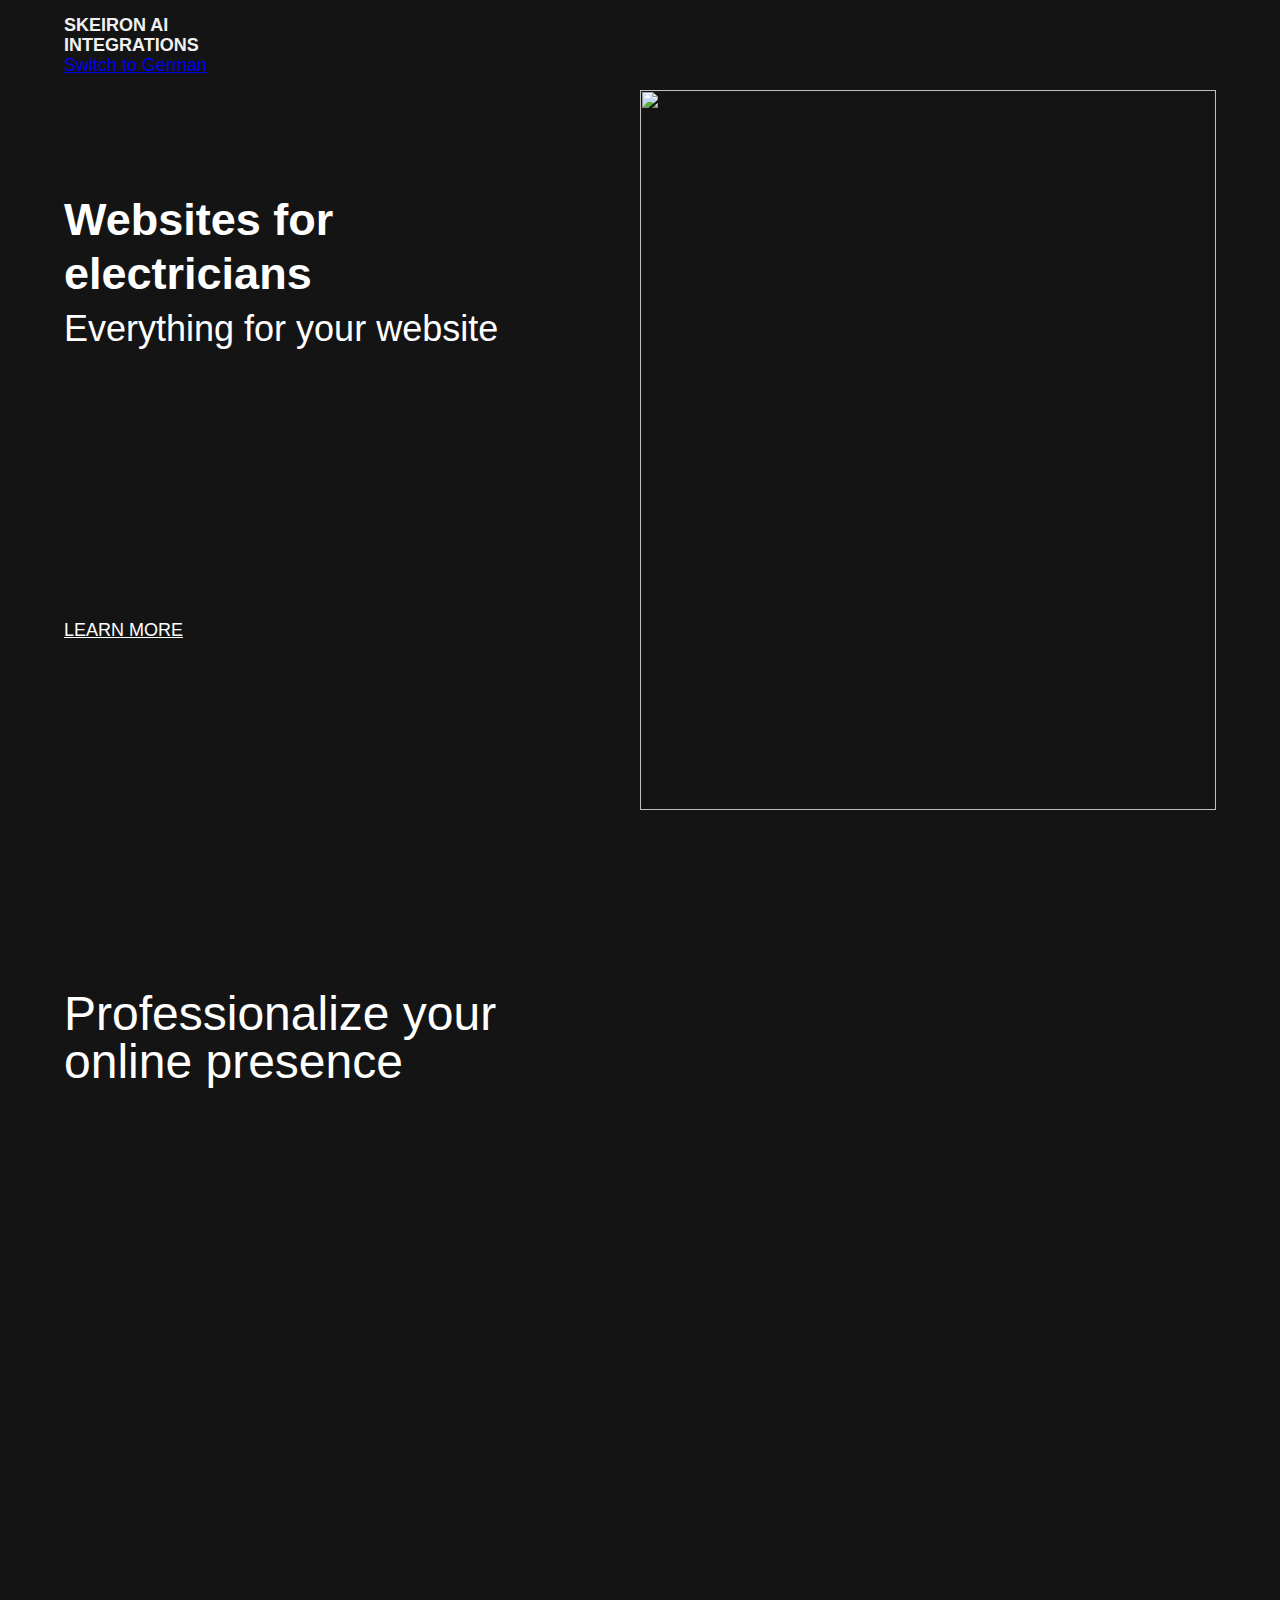
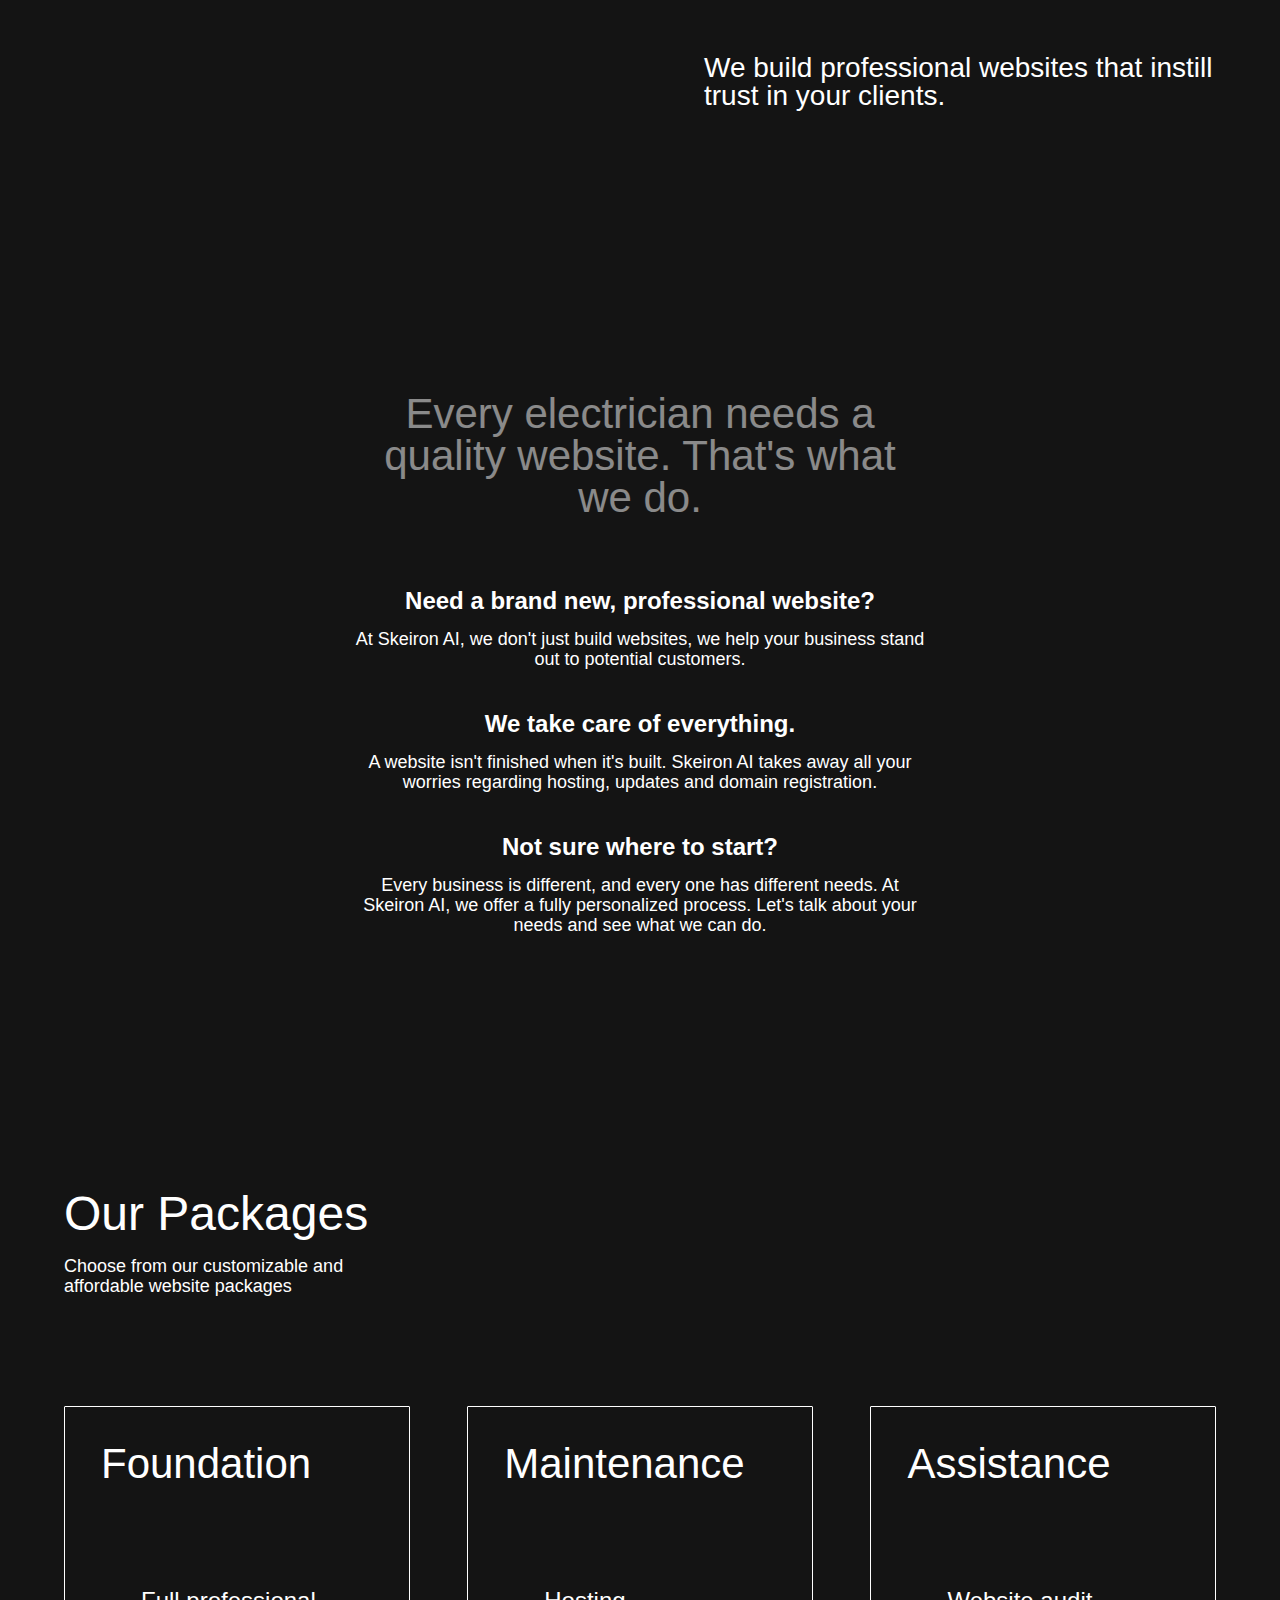
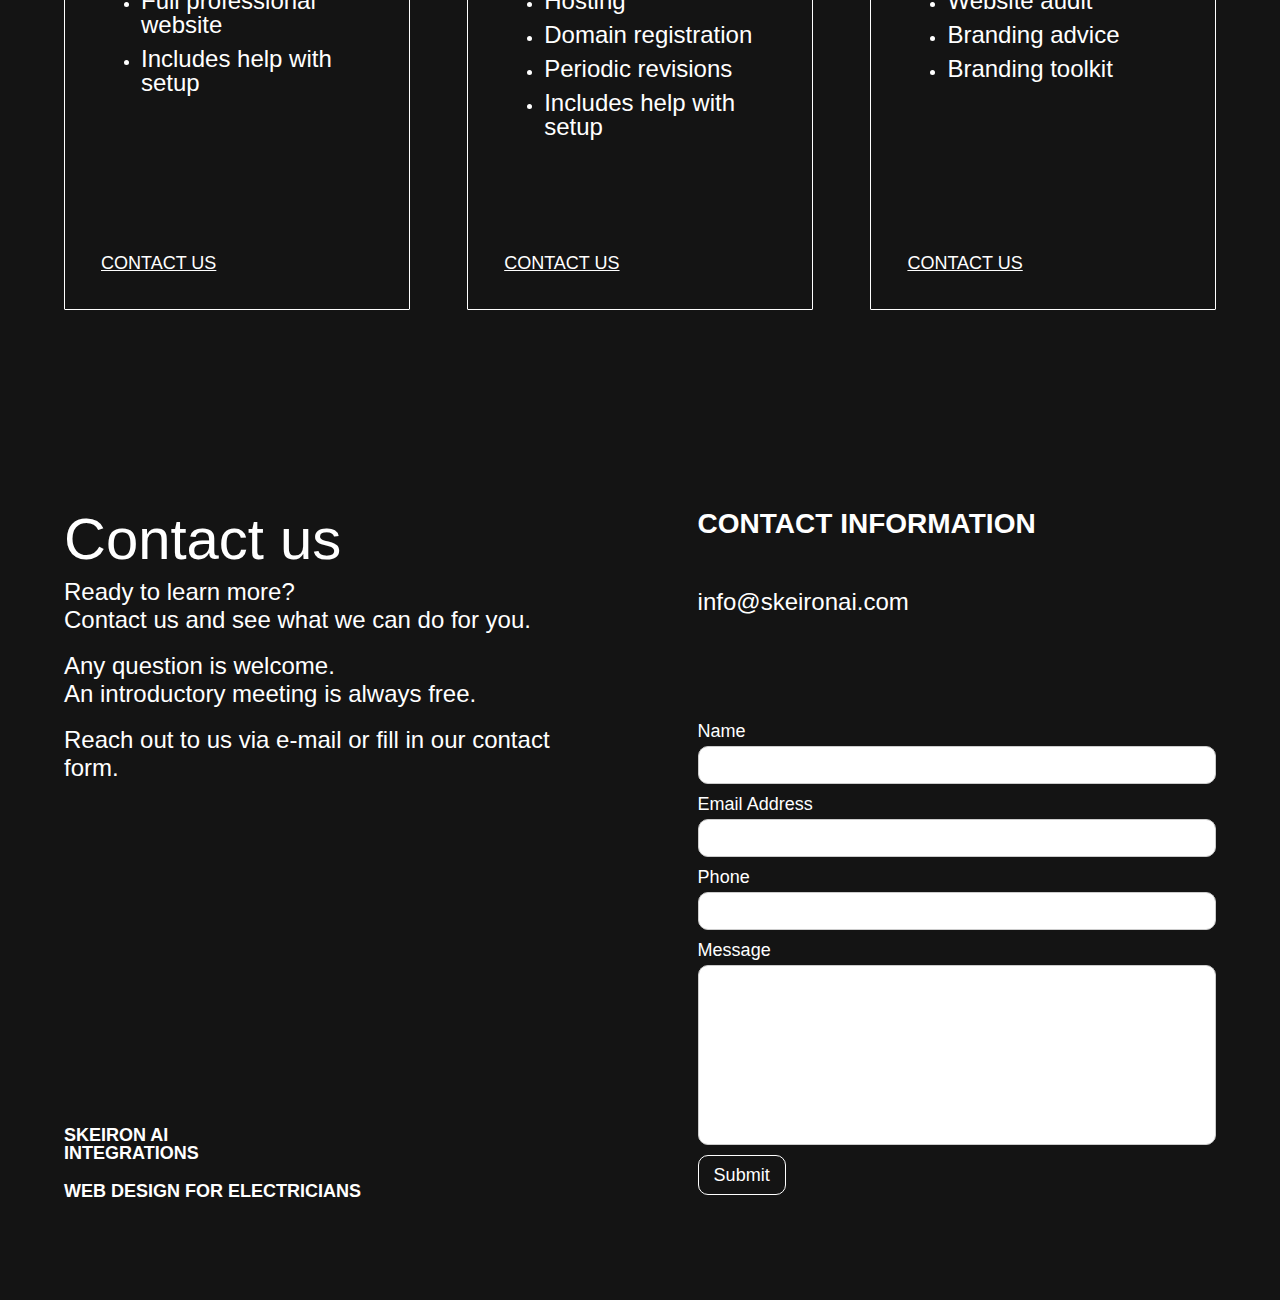
==== commit 33709ba2: "Update index.html" ====
--- a/index.html
+++ b/index.html
@@ -1,15 +1,27 @@
 <!DOCTYPE html>
-<!-- This site was created in Webflow. https://www.webflow.com --><!-- Last Published: Sun Apr 28 2024 10:52:09 GMT+0000 (Coordinated Universal Time) -->
 <html data-wf-domain="skeiron-ai-4dc25d.webflow.io" data-wf-page="6620efc5ce685179fc030f0a"
     data-wf-site="6620efc5ce685179fc030ed5">
 
 <head>
     <meta charset="utf-8" />
-    <title>Skeiron AI</title>
+    <title>Skeiron AI - Websites for electricians</title>
+    <meta
+        content="We build affordable websites for electricians. Our professional design boosts your online presence effortlessly. Get started today!"
+        name="description" />
+    <meta content="Skeiron AI - Websites for electricians" property="og:title" />
+    <meta
+        content="We build affordable websites for electricians. Our professional design boosts your online presence effortlessly. Get started today!"
+        property="og:description" />
+    <meta content="Skeiron AI - Websites for electricians" property="twitter:title" />
+    <meta
+        content="We build affordable websites for electricians. Our professional design boosts your online presence effortlessly. Get started today!"
+        property="twitter:description" />
+    <meta property="og:type" content="website" />
+    <meta content="summary_large_image" name="twitter:card" />
     <meta content="width=device-width, initial-scale=1" name="viewport" />
     <meta content="Webflow" name="generator" />
     <link
-        href="./styles.css"
+        href="styles.css"
         rel="stylesheet" type="text/css" />
     <link href="https://fonts.googleapis.com" rel="preconnect" />
     <link href="https://fonts.gstatic.com" rel="preconnect" crossorigin="anonymous" />
@@ -18,23 +30,23 @@
         type="text/javascript">WebFont.load({ google: { families: ["Archivo Black:regular:latin,latin-ext", "Inter:100,200,300,regular,500,600,700,800,900:latin,latin-ext"] } });</script>
     <script
         type="text/javascript">!function (o, c) { var n = c.documentElement, t = " w-mod-"; n.className += t + "js", ("ontouchstart" in o || o.DocumentTouch && c instanceof DocumentTouch) && (n.className += t + "touch") }(window, document);</script>
-    <link href="https://assets-global.website-files.com/img/favicon.ico" rel="shortcut icon" type="image/x-icon" />
-    <link href="https://assets-global.website-files.com/img/webclip.png" rel="apple-touch-icon" />
+    <link rel="icon" type="image/x-icon" href="Images/Logo_greyscale_transparent.png">
 </head>
 
 <body class="body">
     <section class="section">
         <div class="heading">
-            <h1 class="heading-2"><strong>Skeiron AI Integrations</strong></h1>
+            <h1 class="heading-2"><strong>Skeiron AI Integrations</strong></h1><a href="/german.html"
+                class="link">Switch to German</a>
         </div>
         <div class="div-block">
             <div class="div-block-2">
                 <div class="div-block-4">
                     <h1 class="heading-3">Websites for electricians</h1>
-                    <div class="text-block">Everything for your website</div><a href="#SectionPackages"
-                        class="link-pack link-mobile" id="learnMoreLink">Learn more</a>
+                    <div class="text-block">Everything for your website</div><a href="#SectionContact"
+                        class="link-pack link-mobile">Learn more</a>
                 </div>
-                <div class="div-block-3"><a href="#SectionPackages" class="link-pack" id="learnMoreLink">Learn more</a></div>
+                <div class="div-block-3"><a href="#SectionPackages" class="link-pack">Learn more</a></div>
             </div>
             <div class="div-block-2 div-block-2-img"><img
                     src="https://assets-global.website-files.com/6620efc5ce685179fc030ed5/6620f477b90653591aa9eb15_pexels-tranmautritam-326503.jpg"
@@ -86,7 +98,7 @@
                     <li>
                         <p class="paragraph-2">Includes help with setup</p>
                     </li>
-                </ul><a href="#SectionContact" class="link-packages" id="ContactLink">Contact us</a>
+                </ul><a href="#SectionContact" class="link-packages">Contact us</a>
             </div>
             <div class="div-block-14">
                 <div class="text-block-6">Maintenance</div>
@@ -103,7 +115,7 @@
                     <li>
                         <p class="paragraph-2">Includes help with setup</p>
                     </li>
-                </ul><a href="#SectionContact" class="link-packages" id="ContactLink">Contact us</a>
+                </ul><a href="#SectionContact" class="link-packages">Contact us</a>
             </div>
             <div class="div-block-14">
                 <div class="text-block-6">Assistance</div>
@@ -117,7 +129,7 @@
                     <li>
                         <p class="paragraph-2">Branding toolkit</p>
                     </li>
-                </ul><a href="#SectionContact" class="link-packages" id="ContactLink">Contact us</a>
+                </ul><a href="#SectionContact" class="link-packages">Contact us</a>
             </div>
         </div>
     </article>
@@ -140,17 +152,17 @@
                 <div class="text-block-7">info@skeironai.com</div>
             </div>
             <div class="w-form">
-                <form id="wf-form-Phone-Form" name="wf-form-Phone-Form" data-name="Phone Form" method="get"
+                <form id="wf-form-Form" name="wf-form-Form" data-name="Form" method="get"
                     data-wf-page-id="6620efc5ce685179fc030f0a"
                     data-wf-element-id="3781b74b-50ad-7426-4744-ab2ec11e72e6"><label for="name"
                         class="field-label">Name</label><input class="text-field w-input" maxlength="256" name="name"
                         data-name="Name" placeholder="" type="text" id="name" /><label for="email"
-                        class="field-label-2">E-mail Address</label><input class="text-field-2 w-input" maxlength="256"
+                        class="field-label-2">Email Address</label><input class="text-field-2 w-input" maxlength="256"
                         name="email" data-name="Email" placeholder="" type="email" id="email" required="" /><label
                         for="Phone" class="field-label-3">Phone</label><input class="text-field-3 w-input"
                         maxlength="256" name="Phone" data-name="Phone" placeholder="" type="tel" id="Phone" /><label
-                        for="message-field" class="field-label-4">Message</label><input class="message-field w-input"
-                        maxlength="256" name="message" data-name="Message" placeholder="" type="" id="message-field"
+                        for="Message" class="field-label-4">Message</label><input class="message-field w-input"
+                        maxlength="256" name="Message" data-name="Message" placeholder="" type="text" id="Message"
                         required="" /><input type="submit" data-wait="Please wait..." class="submit-button w-button"
                         value="Submit" /></form>
                 <div class="w-form-done">
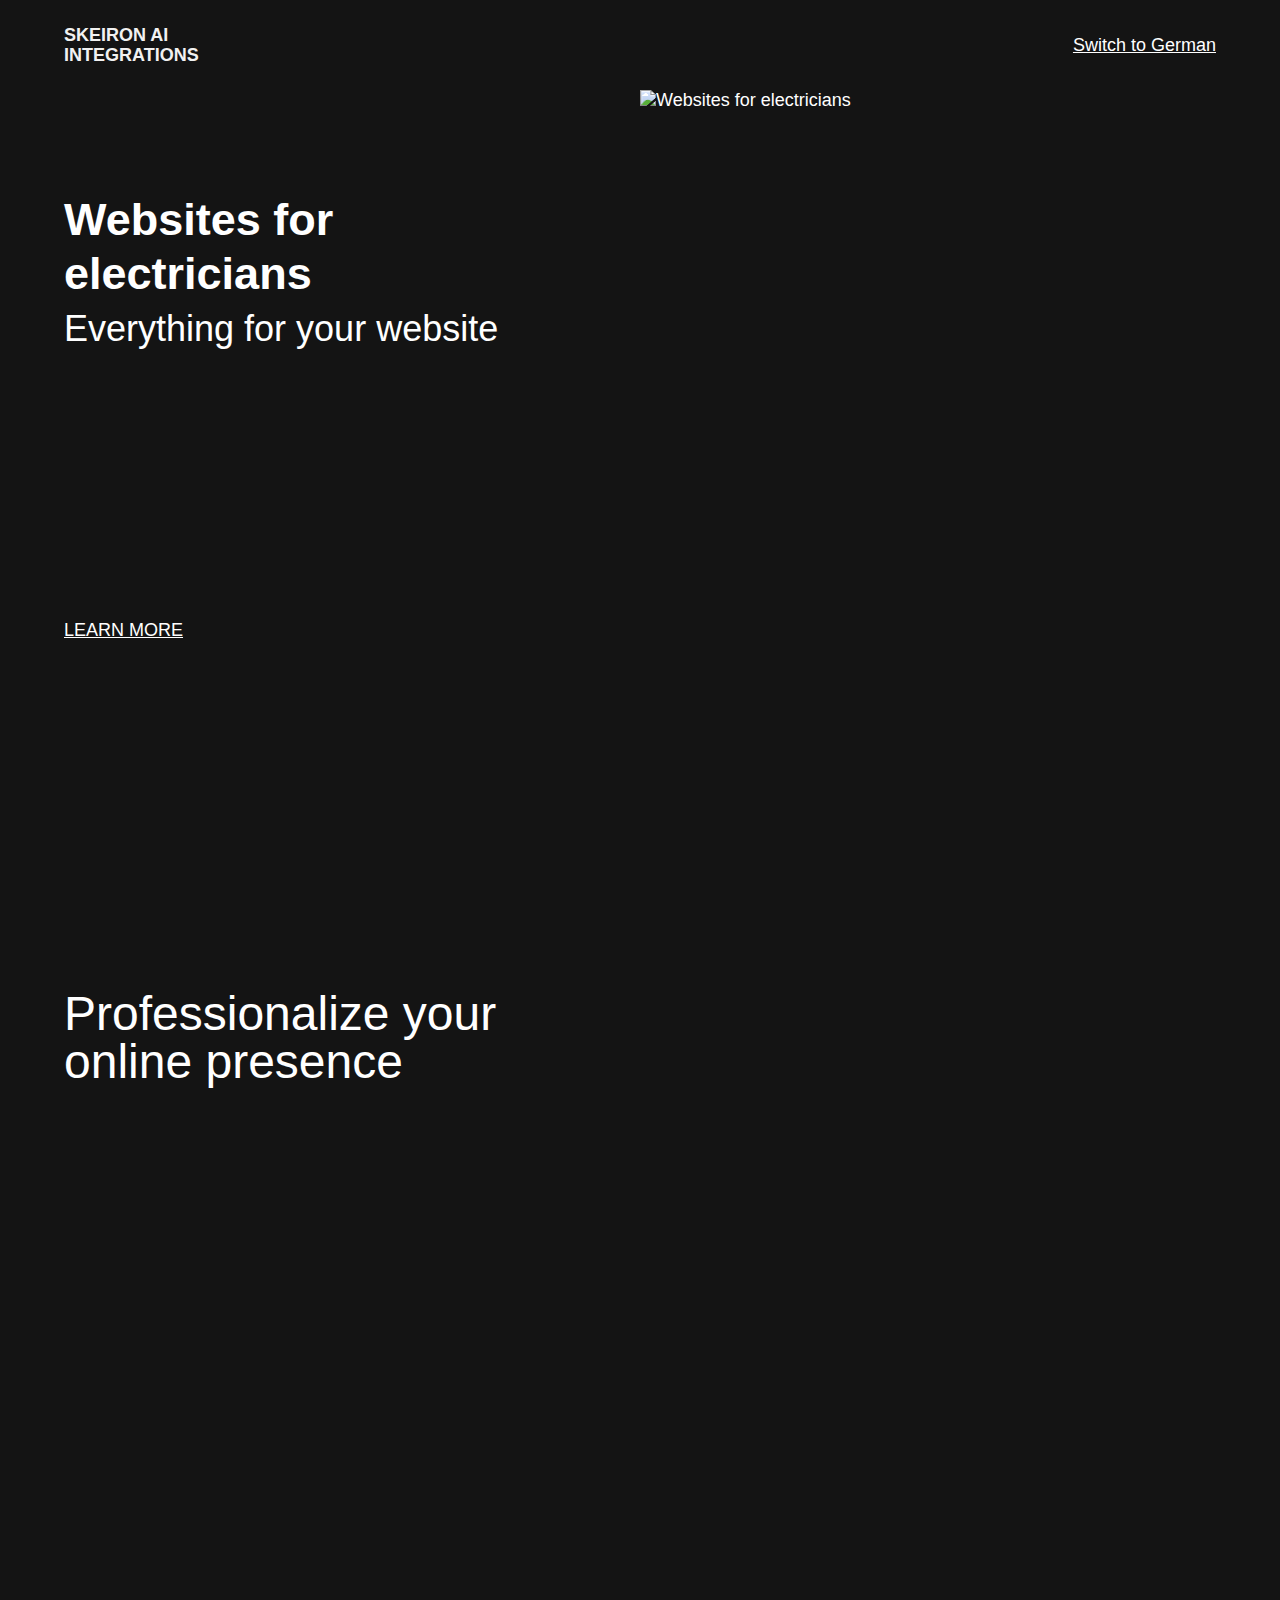
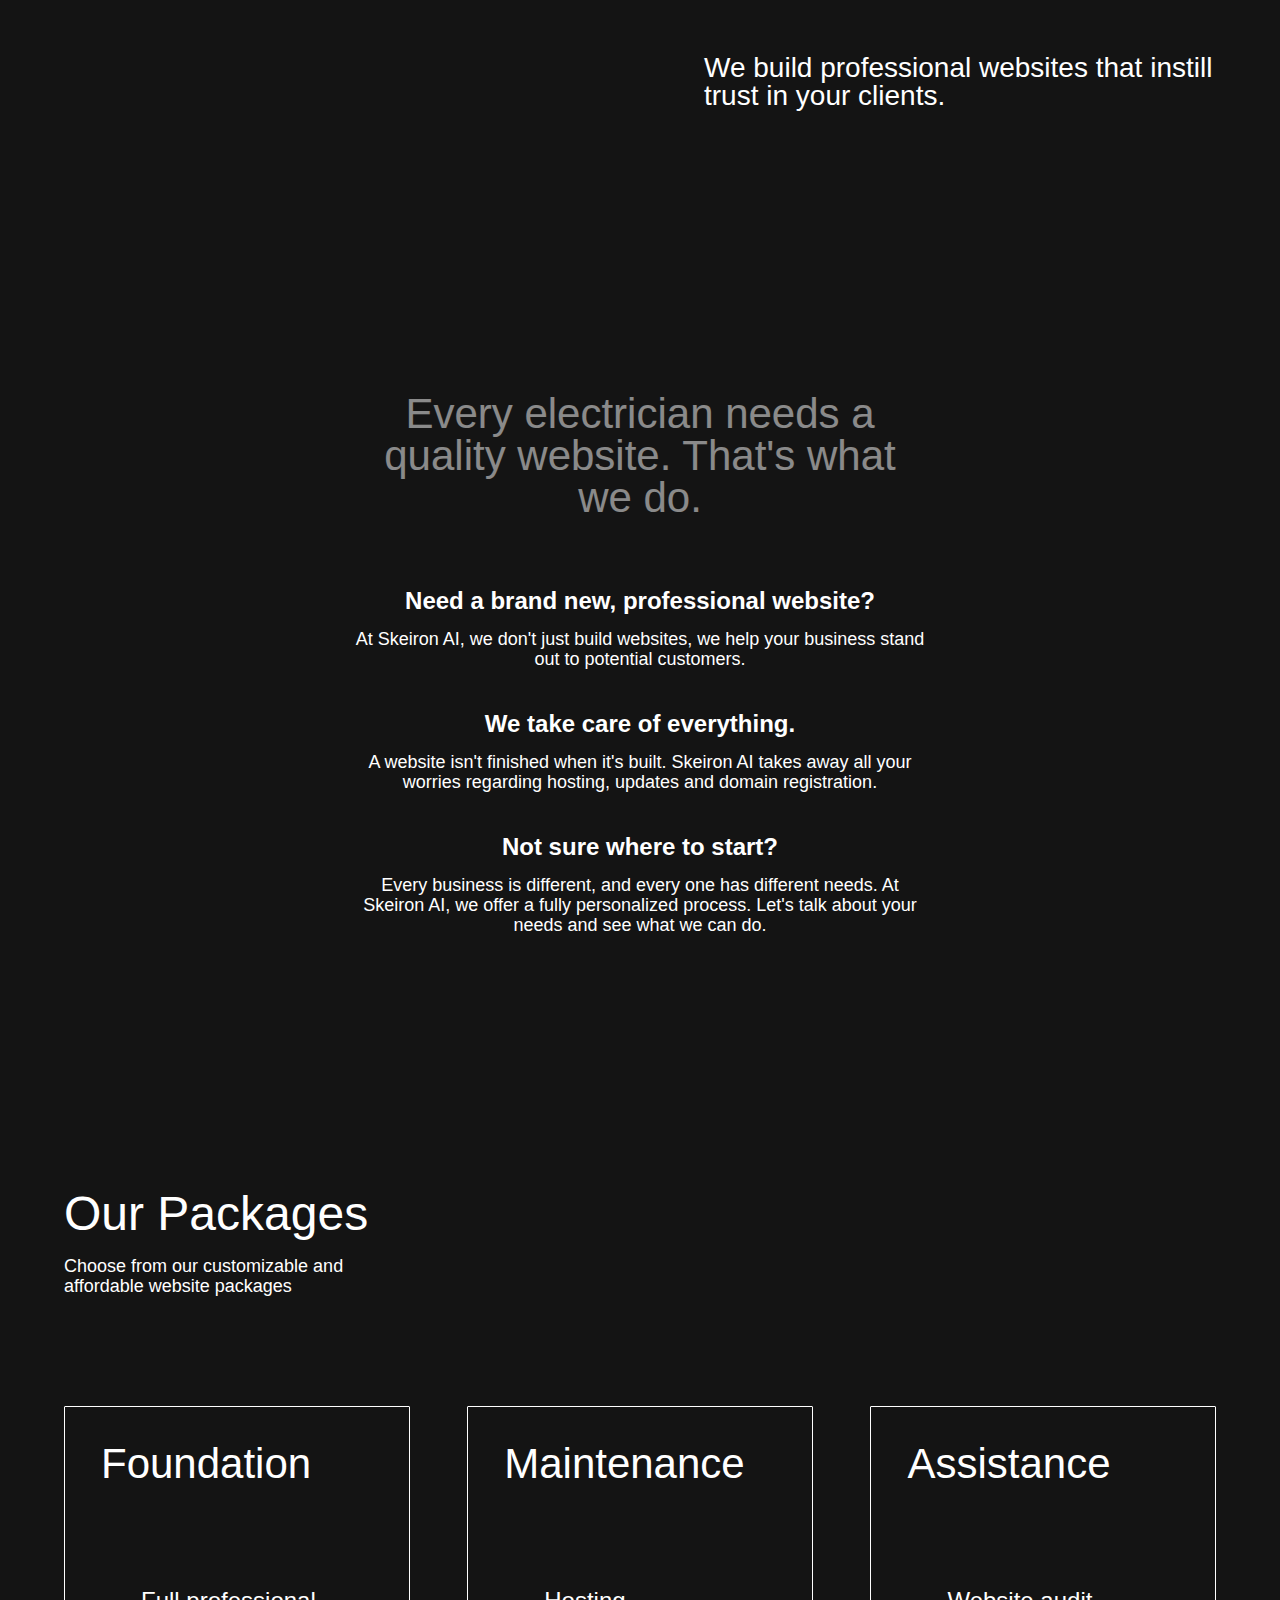
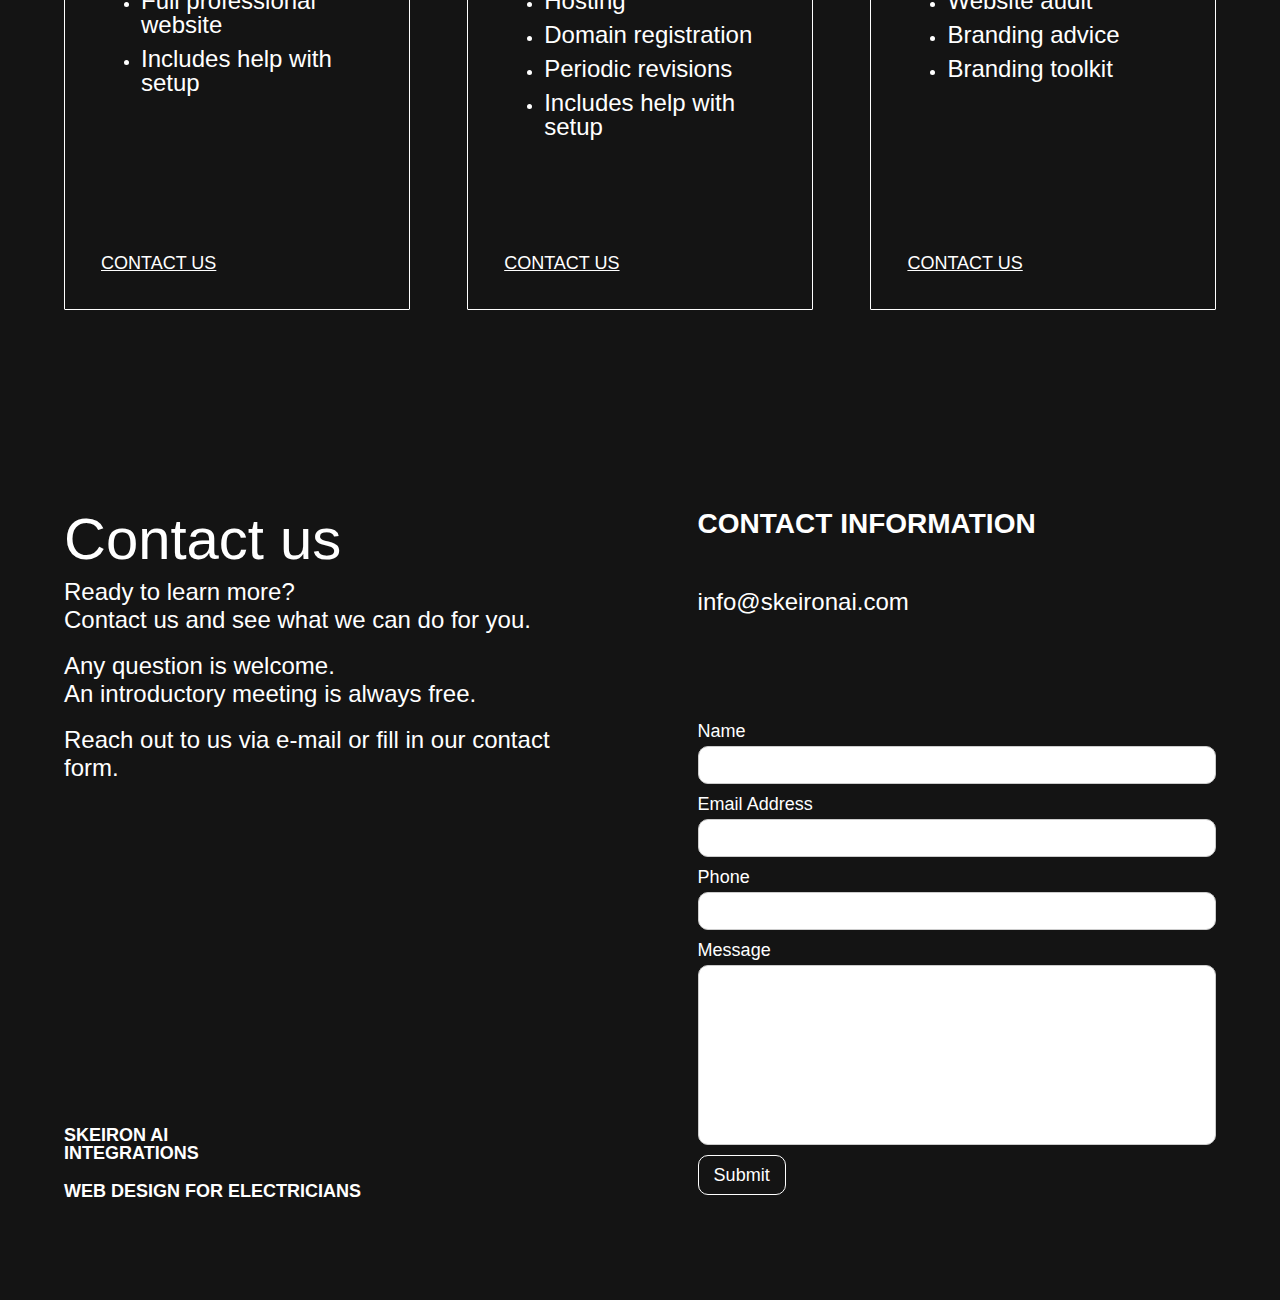
==== commit 423bb2f9: "Update index.html" ====
--- a/index.html
+++ b/index.html
@@ -50,7 +50,7 @@
             </div>
             <div class="div-block-2 div-block-2-img"><img
                     src="https://assets-global.website-files.com/6620efc5ce685179fc030ed5/6620f477b90653591aa9eb15_pexels-tranmautritam-326503.jpg"
-                    loading="lazy" width="Auto" height="Auto" alt=""
+                    loading="lazy" width="Auto" height="Auto" alt="Websites for electricians"
                     srcset="https://assets-global.website-files.com/6620efc5ce685179fc030ed5/6620f477b90653591aa9eb15_pexels-tranmautritam-326503-p-500.jpg 500w, https://assets-global.website-files.com/6620efc5ce685179fc030ed5/6620f477b90653591aa9eb15_pexels-tranmautritam-326503-p-800.jpg 800w, https://assets-global.website-files.com/6620efc5ce685179fc030ed5/6620f477b90653591aa9eb15_pexels-tranmautritam-326503-p-1080.jpg 1080w, https://assets-global.website-files.com/6620efc5ce685179fc030ed5/6620f477b90653591aa9eb15_pexels-tranmautritam-326503-p-1600.jpg 1600w, https://assets-global.website-files.com/6620efc5ce685179fc030ed5/6620f477b90653591aa9eb15_pexels-tranmautritam-326503-p-2000.jpg 2000w, https://assets-global.website-files.com/6620efc5ce685179fc030ed5/6620f477b90653591aa9eb15_pexels-tranmautritam-326503-p-2600.jpg 2600w, https://assets-global.website-files.com/6620efc5ce685179fc030ed5/6620f477b90653591aa9eb15_pexels-tranmautritam-326503-p-3200.jpg 3200w, https://assets-global.website-files.com/6620efc5ce685179fc030ed5/6620f477b90653591aa9eb15_pexels-tranmautritam-326503.jpg 5184w"
                     sizes="(max-width: 767px) 100vw, 45vw" class="image" /></div>
         </div>
--- a/styles.css
+++ b/styles.css
@@ -1,2681 +1,2700 @@
 html {
-    -webkit-text-size-adjust: 100%;
-    -ms-text-size-adjust: 100%;
-    font-family: sans-serif;
-  }
-  
-  body {
-    margin: 0;
-  }
-  
-  article, aside, details, figcaption, figure, footer, header, hgroup, main, menu, nav, section, summary {
-    display: block;
-  }
-  
-  audio, canvas, progress, video {
-    vertical-align: baseline;
-    display: inline-block;
-  }
-  
-  audio:not([controls]) {
-    height: 0;
-    display: none;
-  }
-  
-  [hidden], template {
-    display: none;
-  }
-  
-  a {
-    background-color: rgba(0, 0, 0, 0);
-  }
-  
-  a:active, a:hover {
-    outline: 0;
-  }
-  
-  abbr[title] {
-    border-bottom: 1px dotted;
-  }
-  
-  b, strong {
-    font-weight: bold;
-  }
-  
-  dfn {
-    font-style: italic;
-  }
-  
-  h1 {
-    margin: .67em 0;
-    font-size: 2em;
-  }
-  
-  mark {
-    color: #000;
-    background: #ff0;
-  }
-  
-  small {
-    font-size: 80%;
-  }
-  
-  sub, sup {
-    vertical-align: baseline;
-    font-size: 75%;
-    line-height: 0;
-    position: relative;
-  }
-  
-  sup {
-    top: -.5em;
-  }
-  
-  sub {
-    bottom: -.25em;
-  }
-  
-  img {
-    border: 0;
-  }
-  
-  svg:not(:root) {
-    overflow: hidden;
-  }
-  
-  hr {
-    box-sizing: content-box;
-    height: 0;
-  }
-  
-  pre {
-    overflow: auto;
-  }
-  
-  code, kbd, pre, samp {
-    font-family: monospace;
-    font-size: 1em;
-  }
-  
-  button, input, optgroup, select, textarea {
-    color: inherit;
-    font: inherit;
-    margin: 0;
-  }
-  
-  button {
-    overflow: visible;
-  }
-  
-  button, select {
-    text-transform: none;
-  }
-  
-  button, html input[type="button"], input[type="reset"] {
-    -webkit-appearance: button;
-    cursor: pointer;
-  }
-  
-  button[disabled], html input[disabled] {
-    cursor: default;
-  }
-  
-  button::-moz-focus-inner, input::-moz-focus-inner {
-    border: 0;
-    padding: 0;
-  }
-  
-  input {
-    line-height: normal;
-  }
-  
-  input[type="checkbox"], input[type="radio"] {
-    box-sizing: border-box;
-    padding: 0;
-  }
-  
-  input[type="number"]::-webkit-inner-spin-button, input[type="number"]::-webkit-outer-spin-button {
-    height: auto;
-  }
-  
-  input[type="search"] {
-    -webkit-appearance: none;
-  }
-  
-  input[type="search"]::-webkit-search-cancel-button, input[type="search"]::-webkit-search-decoration {
-    -webkit-appearance: none;
-  }
-  
-  legend {
-    border: 0;
-    padding: 0;
-  }
-  
-  textarea {
-    overflow: auto;
-  }
-  
-  optgroup {
-    font-weight: bold;
-  }
-  
-  table {
-    border-collapse: collapse;
-    border-spacing: 0;
-  }
-  
-  td, th {
-    padding: 0;
-  }
-  
-  @font-face {
-    font-family: webflow-icons;
-    src: url("[data-uri]") format("truetype");
-    font-weight: normal;
-    font-style: normal;
-  }
-  
-  [class^="w-icon-"], [class*=" w-icon-"] {
-    speak: none;
-    font-variant: normal;
-    text-transform: none;
-    -webkit-font-smoothing: antialiased;
-    -moz-osx-font-smoothing: grayscale;
-    font-style: normal;
-    font-weight: normal;
-    line-height: 1;
-    font-family: webflow-icons !important;
-  }
-  
-  .w-icon-slider-right:before {
-    content: "î˜€";
-  }
-  
-  .w-icon-slider-left:before {
-    content: "î˜";
-  }
-  
-  .w-icon-nav-menu:before {
-    content: "î˜‚";
-  }
-  
-  .w-icon-arrow-down:before, .w-icon-dropdown-toggle:before {
-    content: "î˜ƒ";
-  }
-  
-  .w-icon-file-upload-remove:before {
-    content: "î¤€";
-  }
-  
-  .w-icon-file-upload-icon:before {
-    content: "î¤ƒ";
-  }
-  
-  * {
-    box-sizing: border-box;
-  }
-  
-  html {
-    height: 100%;
-  }
-  
-  body {
-    color: #333;
-    background-color: #fff;
-    min-height: 100%;
-    margin: 0;
-    font-family: Arial, sans-serif;
-    font-size: 14px;
-    line-height: 20px;
-  }
-  
-  img {
-    vertical-align: middle;
-    max-width: 100%;
-    display: inline-block;
-  }
-  
-  html.w-mod-touch * {
-    background-attachment: scroll !important;
-  }
-  
-  .w-block {
-    display: block;
-  }
-  
-  .w-inline-block {
-    max-width: 100%;
-    display: inline-block;
-  }
-  
-  .w-clearfix:before, .w-clearfix:after {
-    content: " ";
-    grid-area: 1 / 1 / 2 / 2;
-    display: table;
-  }
-  
-  .w-clearfix:after {
-    clear: both;
-  }
-  
-  .w-hidden {
-    display: none;
-  }
-  
-  .w-button {
-    color: #fff;
-    line-height: inherit;
-    cursor: pointer;
-    background-color: #3898ec;
-    border: 0;
-    border-radius: 0;
-    padding: 9px 15px;
-    text-decoration: none;
-    display: inline-block;
-  }
-  
-  input.w-button {
-    -webkit-appearance: button;
-  }
-  
-  html[data-w-dynpage] [data-w-cloak] {
-    color: rgba(0, 0, 0, 0) !important;
-  }
-  
-  .w-code-block {
-    margin: unset;
-  }
-  
-  pre.w-code-block code {
-    all: inherit;
-  }
-  
-  .w-webflow-badge, .w-webflow-badge * {
-    z-index: auto;
-    visibility: visible;
-    box-sizing: border-box;
-    float: none;
-    clear: none;
-    box-shadow: none;
-    opacity: 1;
-    direction: ltr;
-    font-family: inherit;
-    font-weight: inherit;
-    color: inherit;
-    font-size: inherit;
-    line-height: inherit;
-    font-style: inherit;
-    font-variant: inherit;
-    text-align: inherit;
-    letter-spacing: inherit;
-    -webkit-text-decoration: inherit;
-    text-decoration: inherit;
-    text-indent: 0;
-    text-transform: inherit;
-    text-shadow: none;
-    font-smoothing: auto;
-    vertical-align: baseline;
-    cursor: inherit;
-    white-space: inherit;
-    word-break: normal;
-    word-spacing: normal;
-    word-wrap: normal;
-    background: none;
-    border: 0 rgba(0, 0, 0, 0);
-    border-radius: 0;
-    width: auto;
-    min-width: 0;
-    max-width: none;
-    height: auto;
-    min-height: 0;
-    max-height: none;
-    margin: 0;
-    padding: 0;
-    list-style-type: disc;
-    transition: none;
-    display: block;
-    position: static;
-    top: auto;
-    bottom: auto;
+  -webkit-text-size-adjust: 100%;
+  -ms-text-size-adjust: 100%;
+  font-family: sans-serif;
+}
+
+body {
+  margin: 0;
+}
+
+article, aside, details, figcaption, figure, footer, header, hgroup, main, menu, nav, section, summary {
+  display: block;
+}
+
+audio, canvas, progress, video {
+  vertical-align: baseline;
+  display: inline-block;
+}
+
+audio:not([controls]) {
+  height: 0;
+  display: none;
+}
+
+[hidden], template {
+  display: none;
+}
+
+a {
+  background-color: rgba(0, 0, 0, 0);
+}
+
+a:active, a:hover {
+  outline: 0;
+}
+
+abbr[title] {
+  border-bottom: 1px dotted;
+}
+
+b, strong {
+  font-weight: bold;
+}
+
+dfn {
+  font-style: italic;
+}
+
+h1 {
+  margin: .67em 0;
+  font-size: 2em;
+}
+
+mark {
+  color: #000;
+  background: #ff0;
+}
+
+small {
+  font-size: 80%;
+}
+
+sub, sup {
+  vertical-align: baseline;
+  font-size: 75%;
+  line-height: 0;
+  position: relative;
+}
+
+sup {
+  top: -.5em;
+}
+
+sub {
+  bottom: -.25em;
+}
+
+img {
+  border: 0;
+}
+
+svg:not(:root) {
+  overflow: hidden;
+}
+
+hr {
+  box-sizing: content-box;
+  height: 0;
+}
+
+pre {
+  overflow: auto;
+}
+
+code, kbd, pre, samp {
+  font-family: monospace;
+  font-size: 1em;
+}
+
+button, input, optgroup, select, textarea {
+  color: inherit;
+  font: inherit;
+  margin: 0;
+}
+
+button {
+  overflow: visible;
+}
+
+button, select {
+  text-transform: none;
+}
+
+button, html input[type="button"], input[type="reset"] {
+  -webkit-appearance: button;
+  cursor: pointer;
+}
+
+button[disabled], html input[disabled] {
+  cursor: default;
+}
+
+button::-moz-focus-inner, input::-moz-focus-inner {
+  border: 0;
+  padding: 0;
+}
+
+input {
+  line-height: normal;
+}
+
+input[type="checkbox"], input[type="radio"] {
+  box-sizing: border-box;
+  padding: 0;
+}
+
+input[type="number"]::-webkit-inner-spin-button, input[type="number"]::-webkit-outer-spin-button {
+  height: auto;
+}
+
+input[type="search"] {
+  -webkit-appearance: none;
+}
+
+input[type="search"]::-webkit-search-cancel-button, input[type="search"]::-webkit-search-decoration {
+  -webkit-appearance: none;
+}
+
+legend {
+  border: 0;
+  padding: 0;
+}
+
+textarea {
+  overflow: auto;
+}
+
+optgroup {
+  font-weight: bold;
+}
+
+table {
+  border-collapse: collapse;
+  border-spacing: 0;
+}
+
+td, th {
+  padding: 0;
+}
+
+@font-face {
+  font-family: webflow-icons;
+  src: url("[data-uri]") format("truetype");
+  font-weight: normal;
+  font-style: normal;
+}
+
+[class^="w-icon-"], [class*=" w-icon-"] {
+  speak: none;
+  font-variant: normal;
+  text-transform: none;
+  -webkit-font-smoothing: antialiased;
+  -moz-osx-font-smoothing: grayscale;
+  font-style: normal;
+  font-weight: normal;
+  line-height: 1;
+  font-family: webflow-icons !important;
+}
+
+.w-icon-slider-right:before {
+  content: "î˜€";
+}
+
+.w-icon-slider-left:before {
+  content: "î˜";
+}
+
+.w-icon-nav-menu:before {
+  content: "î˜‚";
+}
+
+.w-icon-arrow-down:before, .w-icon-dropdown-toggle:before {
+  content: "î˜ƒ";
+}
+
+.w-icon-file-upload-remove:before {
+  content: "î¤€";
+}
+
+.w-icon-file-upload-icon:before {
+  content: "î¤ƒ";
+}
+
+* {
+  box-sizing: border-box;
+}
+
+html {
+  height: 100%;
+}
+
+body {
+  color: #333;
+  background-color: #fff;
+  min-height: 100%;
+  margin: 0;
+  font-family: Arial, sans-serif;
+  font-size: 14px;
+  line-height: 20px;
+}
+
+img {
+  vertical-align: middle;
+  max-width: 100%;
+  display: inline-block;
+}
+
+html.w-mod-touch * {
+  background-attachment: scroll !important;
+}
+
+.w-block {
+  display: block;
+}
+
+.w-inline-block {
+  max-width: 100%;
+  display: inline-block;
+}
+
+.w-clearfix:before, .w-clearfix:after {
+  content: " ";
+  grid-area: 1 / 1 / 2 / 2;
+  display: table;
+}
+
+.w-clearfix:after {
+  clear: both;
+}
+
+.w-hidden {
+  display: none;
+}
+
+.w-button {
+  color: #fff;
+  line-height: inherit;
+  cursor: pointer;
+  background-color: #3898ec;
+  border: 0;
+  border-radius: 0;
+  padding: 9px 15px;
+  text-decoration: none;
+  display: inline-block;
+}
+
+input.w-button {
+  -webkit-appearance: button;
+}
+
+html[data-w-dynpage] [data-w-cloak] {
+  color: rgba(0, 0, 0, 0) !important;
+}
+
+.w-code-block {
+  margin: unset;
+}
+
+pre.w-code-block code {
+  all: inherit;
+}
+
+.w-webflow-badge, .w-webflow-badge * {
+  z-index: auto;
+  visibility: visible;
+  box-sizing: border-box;
+  float: none;
+  clear: none;
+  box-shadow: none;
+  opacity: 1;
+  direction: ltr;
+  font-family: inherit;
+  font-weight: inherit;
+  color: inherit;
+  font-size: inherit;
+  line-height: inherit;
+  font-style: inherit;
+  font-variant: inherit;
+  text-align: inherit;
+  letter-spacing: inherit;
+  -webkit-text-decoration: inherit;
+  text-decoration: inherit;
+  text-indent: 0;
+  text-transform: inherit;
+  text-shadow: none;
+  font-smoothing: auto;
+  vertical-align: baseline;
+  cursor: inherit;
+  white-space: inherit;
+  word-break: normal;
+  word-spacing: normal;
+  word-wrap: normal;
+  background: none;
+  border: 0 rgba(0, 0, 0, 0);
+  border-radius: 0;
+  width: auto;
+  min-width: 0;
+  max-width: none;
+  height: auto;
+  min-height: 0;
+  max-height: none;
+  margin: 0;
+  padding: 0;
+  list-style-type: disc;
+  transition: none;
+  display: block;
+  position: static;
+  top: auto;
+  bottom: auto;
+  left: auto;
+  right: auto;
+  overflow: visible;
+  transform: none;
+}
+
+.w-webflow-badge {
+  white-space: nowrap;
+  cursor: pointer;
+  box-shadow: 0 0 0 1px rgba(0, 0, 0, .1), 0 1px 3px rgba(0, 0, 0, .1);
+  visibility: visible !important;
+  z-index: 2147483647 !important;
+  color: #aaadb0 !important;
+  opacity: 1 !important;
+  background-color: #fff !important;
+  border-radius: 3px !important;
+  width: auto !important;
+  height: auto !important;
+  margin: 0 !important;
+  padding: 6px !important;
+  font-size: 12px !important;
+  line-height: 14px !important;
+  text-decoration: none !important;
+  display: inline-block !important;
+  position: fixed !important;
+  top: auto !important;
+  bottom: 12px !important;
+  left: auto !important;
+  right: 12px !important;
+  overflow: visible !important;
+  transform: none !important;
+}
+
+.w-webflow-badge > img {
+  visibility: visible !important;
+  opacity: 1 !important;
+  vertical-align: middle !important;
+  display: inline-block !important;
+}
+
+h1, h2, h3, h4, h5, h6 {
+  margin-bottom: 10px;
+  font-weight: bold;
+}
+
+h1 {
+  margin-top: 20px;
+  font-size: 38px;
+  line-height: 44px;
+}
+
+h2 {
+  margin-top: 20px;
+  font-size: 32px;
+  line-height: 36px;
+}
+
+h3 {
+  margin-top: 20px;
+  font-size: 24px;
+  line-height: 30px;
+}
+
+h4 {
+  margin-top: 10px;
+  font-size: 18px;
+  line-height: 24px;
+}
+
+h5 {
+  margin-top: 10px;
+  font-size: 14px;
+  line-height: 20px;
+}
+
+h6 {
+  margin-top: 10px;
+  font-size: 12px;
+  line-height: 18px;
+}
+
+p {
+  margin-top: 0;
+  margin-bottom: 10px;
+}
+
+blockquote {
+  border-left: 5px solid #e2e2e2;
+  margin: 0 0 10px;
+  padding: 10px 20px;
+  font-size: 18px;
+  line-height: 22px;
+}
+
+figure {
+  margin: 0 0 10px;
+}
+
+figcaption {
+  text-align: center;
+  margin-top: 5px;
+}
+
+ul, ol {
+  margin-top: 0;
+  margin-bottom: 10px;
+  padding-left: 40px;
+}
+
+.w-list-unstyled {
+  padding-left: 0;
+  list-style: none;
+}
+
+.w-embed:before, .w-embed:after {
+  content: " ";
+  grid-area: 1 / 1 / 2 / 2;
+  display: table;
+}
+
+.w-embed:after {
+  clear: both;
+}
+
+.w-video {
+  width: 100%;
+  padding: 0;
+  position: relative;
+}
+
+.w-video iframe, .w-video object, .w-video embed {
+  border: none;
+  width: 100%;
+  height: 100%;
+  position: absolute;
+  top: 0;
+  left: 0;
+}
+
+fieldset {
+  border: 0;
+  margin: 0;
+  padding: 0;
+}
+
+button, [type="button"], [type="reset"] {
+  cursor: pointer;
+  -webkit-appearance: button;
+  border: 0;
+}
+
+.w-form {
+  margin: 0 0 15px;
+}
+
+.w-form-done {
+  text-align: center;
+  background-color: #ddd;
+  padding: 20px;
+  display: none;
+}
+
+.w-form-fail {
+  background-color: #ffdede;
+  margin-top: 10px;
+  padding: 10px;
+  display: none;
+}
+
+label {
+  margin-bottom: 5px;
+  font-weight: bold;
+  display: block;
+}
+
+.w-input, .w-select {
+  color: #333;
+  vertical-align: middle;
+  background-color: #fff;
+  border: 1px solid #ccc;
+  width: 100%;
+  height: 38px;
+  margin-bottom: 10px;
+  padding: 8px 12px;
+  font-size: 14px;
+  line-height: 1.42857;
+  display: block;
+}
+
+.w-input:-moz-placeholder, .w-select:-moz-placeholder {
+  color: #999;
+}
+
+.w-input::-moz-placeholder, .w-select::-moz-placeholder {
+  color: #999;
+  opacity: 1;
+}
+
+.w-input::-webkit-input-placeholder, .w-select::-webkit-input-placeholder {
+  color: #999;
+}
+
+.w-input:focus, .w-select:focus {
+  border-color: #3898ec;
+  outline: 0;
+}
+
+.w-input[disabled], .w-select[disabled], .w-input[readonly], .w-select[readonly], fieldset[disabled] .w-input, fieldset[disabled] .w-select {
+  cursor: not-allowed;
+}
+
+.w-input[disabled]:not(.w-input-disabled), .w-select[disabled]:not(.w-input-disabled), .w-input[readonly], .w-select[readonly], fieldset[disabled]:not(.w-input-disabled) .w-input, fieldset[disabled]:not(.w-input-disabled) .w-select {
+  background-color: #eee;
+}
+
+textarea.w-input, textarea.w-select {
+  height: auto;
+}
+
+.w-select {
+  background-color: #f3f3f3;
+}
+
+.w-select[multiple] {
+  height: auto;
+}
+
+.w-form-label {
+  cursor: pointer;
+  margin-bottom: 0;
+  font-weight: normal;
+  display: inline-block;
+}
+
+.w-radio {
+  margin-bottom: 5px;
+  padding-left: 20px;
+  display: block;
+}
+
+.w-radio:before, .w-radio:after {
+  content: " ";
+  grid-area: 1 / 1 / 2 / 2;
+  display: table;
+}
+
+.w-radio:after {
+  clear: both;
+}
+
+.w-radio-input {
+  float: left;
+  margin: 3px 0 0 -20px;
+  line-height: normal;
+}
+
+.w-file-upload {
+  margin-bottom: 10px;
+  display: block;
+}
+
+.w-file-upload-input {
+  opacity: 0;
+  z-index: -100;
+  width: .1px;
+  height: .1px;
+  position: absolute;
+  overflow: hidden;
+}
+
+.w-file-upload-default, .w-file-upload-uploading, .w-file-upload-success {
+  color: #333;
+  display: inline-block;
+}
+
+.w-file-upload-error {
+  margin-top: 10px;
+  display: block;
+}
+
+.w-file-upload-default.w-hidden, .w-file-upload-uploading.w-hidden, .w-file-upload-error.w-hidden, .w-file-upload-success.w-hidden {
+  display: none;
+}
+
+.w-file-upload-uploading-btn {
+  cursor: pointer;
+  background-color: #fafafa;
+  border: 1px solid #ccc;
+  margin: 0;
+  padding: 8px 12px;
+  font-size: 14px;
+  font-weight: normal;
+  display: flex;
+}
+
+.w-file-upload-file {
+  background-color: #fafafa;
+  border: 1px solid #ccc;
+  flex-grow: 1;
+  justify-content: space-between;
+  margin: 0;
+  padding: 8px 9px 8px 11px;
+  display: flex;
+}
+
+.w-file-upload-file-name {
+  font-size: 14px;
+  font-weight: normal;
+  display: block;
+}
+
+.w-file-remove-link {
+  cursor: pointer;
+  width: auto;
+  height: auto;
+  margin-top: 3px;
+  margin-left: 10px;
+  padding: 3px;
+  display: block;
+}
+
+.w-icon-file-upload-remove {
+  margin: auto;
+  font-size: 10px;
+}
+
+.w-file-upload-error-msg {
+  color: #ea384c;
+  padding: 2px 0;
+  display: inline-block;
+}
+
+.w-file-upload-info {
+  padding: 0 12px;
+  line-height: 38px;
+  display: inline-block;
+}
+
+.w-file-upload-label {
+  cursor: pointer;
+  background-color: #fafafa;
+  border: 1px solid #ccc;
+  margin: 0;
+  padding: 8px 12px;
+  font-size: 14px;
+  font-weight: normal;
+  display: inline-block;
+}
+
+.w-icon-file-upload-icon, .w-icon-file-upload-uploading {
+  width: 20px;
+  margin-right: 8px;
+  display: inline-block;
+}
+
+.w-icon-file-upload-uploading {
+  height: 20px;
+}
+
+.w-container {
+  max-width: 940px;
+  margin-left: auto;
+  margin-right: auto;
+}
+
+.w-container:before, .w-container:after {
+  content: " ";
+  grid-area: 1 / 1 / 2 / 2;
+  display: table;
+}
+
+.w-container:after {
+  clear: both;
+}
+
+.w-container .w-row {
+  margin-left: -10px;
+  margin-right: -10px;
+}
+
+.w-row:before, .w-row:after {
+  content: " ";
+  grid-area: 1 / 1 / 2 / 2;
+  display: table;
+}
+
+.w-row:after {
+  clear: both;
+}
+
+.w-row .w-row {
+  margin-left: 0;
+  margin-right: 0;
+}
+
+.w-col {
+  float: left;
+  width: 100%;
+  min-height: 1px;
+  padding-left: 10px;
+  padding-right: 10px;
+  position: relative;
+}
+
+.w-col .w-col {
+  padding-left: 0;
+  padding-right: 0;
+}
+
+.w-col-1 {
+  width: 8.33333%;
+}
+
+.w-col-2 {
+  width: 16.6667%;
+}
+
+.w-col-3 {
+  width: 25%;
+}
+
+.w-col-4 {
+  width: 33.3333%;
+}
+
+.w-col-5 {
+  width: 41.6667%;
+}
+
+.w-col-6 {
+  width: 50%;
+}
+
+.w-col-7 {
+  width: 58.3333%;
+}
+
+.w-col-8 {
+  width: 66.6667%;
+}
+
+.w-col-9 {
+  width: 75%;
+}
+
+.w-col-10 {
+  width: 83.3333%;
+}
+
+.w-col-11 {
+  width: 91.6667%;
+}
+
+.w-col-12 {
+  width: 100%;
+}
+
+.w-hidden-main {
+  display: none !important;
+}
+
+@media screen and (max-width: 991px) {
+  .w-container {
+    max-width: 728px;
+  }
+
+  .w-hidden-main {
+    display: inherit !important;
+  }
+
+  .w-hidden-medium {
+    display: none !important;
+  }
+
+  .w-col-medium-1 {
+    width: 8.33333%;
+  }
+
+  .w-col-medium-2 {
+    width: 16.6667%;
+  }
+
+  .w-col-medium-3 {
+    width: 25%;
+  }
+
+  .w-col-medium-4 {
+    width: 33.3333%;
+  }
+
+  .w-col-medium-5 {
+    width: 41.6667%;
+  }
+
+  .w-col-medium-6 {
+    width: 50%;
+  }
+
+  .w-col-medium-7 {
+    width: 58.3333%;
+  }
+
+  .w-col-medium-8 {
+    width: 66.6667%;
+  }
+
+  .w-col-medium-9 {
+    width: 75%;
+  }
+
+  .w-col-medium-10 {
+    width: 83.3333%;
+  }
+
+  .w-col-medium-11 {
+    width: 91.6667%;
+  }
+
+  .w-col-medium-12 {
+    width: 100%;
+  }
+
+  .w-col-stack {
+    width: 100%;
     left: auto;
     right: auto;
-    overflow: visible;
-    transform: none;
-  }
-  
-  .w-webflow-badge {
-    white-space: nowrap;
-    cursor: pointer;
-    box-shadow: 0 0 0 1px rgba(0, 0, 0, .1), 0 1px 3px rgba(0, 0, 0, .1);
-    visibility: visible !important;
-    z-index: 2147483647 !important;
-    color: #aaadb0 !important;
-    opacity: 1 !important;
-    background-color: #fff !important;
-    border-radius: 3px !important;
-    width: auto !important;
-    height: auto !important;
-    margin: 0 !important;
-    padding: 6px !important;
-    font-size: 12px !important;
-    line-height: 14px !important;
-    text-decoration: none !important;
-    display: inline-block !important;
-    position: fixed !important;
-    top: auto !important;
-    bottom: 12px !important;
-    left: auto !important;
-    right: 12px !important;
-    overflow: visible !important;
-    transform: none !important;
-  }
-  
-  .w-webflow-badge > img {
-    visibility: visible !important;
-    opacity: 1 !important;
-    vertical-align: middle !important;
-    display: inline-block !important;
-  }
-  
-  h1, h2, h3, h4, h5, h6 {
-    margin-bottom: 10px;
-    font-weight: bold;
-  }
-  
-  h1 {
-    margin-top: 20px;
-    font-size: 38px;
-    line-height: 44px;
-  }
-  
-  h2 {
-    margin-top: 20px;
-    font-size: 32px;
-    line-height: 36px;
-  }
-  
-  h3 {
-    margin-top: 20px;
-    font-size: 24px;
-    line-height: 30px;
-  }
-  
-  h4 {
-    margin-top: 10px;
+  }
+}
+
+@media screen and (max-width: 767px) {
+  .w-hidden-main, .w-hidden-medium {
+    display: inherit !important;
+  }
+
+  .w-hidden-small {
+    display: none !important;
+  }
+
+  .w-row, .w-container .w-row {
+    margin-left: 0;
+    margin-right: 0;
+  }
+
+  .w-col {
+    width: 100%;
+    left: auto;
+    right: auto;
+  }
+
+  .w-col-small-1 {
+    width: 8.33333%;
+  }
+
+  .w-col-small-2 {
+    width: 16.6667%;
+  }
+
+  .w-col-small-3 {
+    width: 25%;
+  }
+
+  .w-col-small-4 {
+    width: 33.3333%;
+  }
+
+  .w-col-small-5 {
+    width: 41.6667%;
+  }
+
+  .w-col-small-6 {
+    width: 50%;
+  }
+
+  .w-col-small-7 {
+    width: 58.3333%;
+  }
+
+  .w-col-small-8 {
+    width: 66.6667%;
+  }
+
+  .w-col-small-9 {
+    width: 75%;
+  }
+
+  .w-col-small-10 {
+    width: 83.3333%;
+  }
+
+  .w-col-small-11 {
+    width: 91.6667%;
+  }
+
+  .w-col-small-12 {
+    width: 100%;
+  }
+}
+
+@media screen and (max-width: 479px) {
+  .w-container {
+    max-width: none;
+  }
+
+  .w-hidden-main, .w-hidden-medium, .w-hidden-small {
+    display: inherit !important;
+  }
+
+  .w-hidden-tiny {
+    display: none !important;
+  }
+
+  .w-col {
+    width: 100%;
+  }
+
+  .w-col-tiny-1 {
+    width: 8.33333%;
+  }
+
+  .w-col-tiny-2 {
+    width: 16.6667%;
+  }
+
+  .w-col-tiny-3 {
+    width: 25%;
+  }
+
+  .w-col-tiny-4 {
+    width: 33.3333%;
+  }
+
+  .w-col-tiny-5 {
+    width: 41.6667%;
+  }
+
+  .w-col-tiny-6 {
+    width: 50%;
+  }
+
+  .w-col-tiny-7 {
+    width: 58.3333%;
+  }
+
+  .w-col-tiny-8 {
+    width: 66.6667%;
+  }
+
+  .w-col-tiny-9 {
+    width: 75%;
+  }
+
+  .w-col-tiny-10 {
+    width: 83.3333%;
+  }
+
+  .w-col-tiny-11 {
+    width: 91.6667%;
+  }
+
+  .w-col-tiny-12 {
+    width: 100%;
+  }
+}
+
+.w-widget {
+  position: relative;
+}
+
+.w-widget-map {
+  width: 100%;
+  height: 400px;
+}
+
+.w-widget-map label {
+  width: auto;
+  display: inline;
+}
+
+.w-widget-map img {
+  max-width: inherit;
+}
+
+.w-widget-map .gm-style-iw {
+  text-align: center;
+}
+
+.w-widget-map .gm-style-iw > button {
+  display: none !important;
+}
+
+.w-widget-twitter {
+  overflow: hidden;
+}
+
+.w-widget-twitter-count-shim {
+  vertical-align: top;
+  text-align: center;
+  background: #fff;
+  border: 1px solid #758696;
+  border-radius: 3px;
+  width: 28px;
+  height: 20px;
+  display: inline-block;
+  position: relative;
+}
+
+.w-widget-twitter-count-shim * {
+  pointer-events: none;
+  -webkit-user-select: none;
+  -ms-user-select: none;
+  user-select: none;
+}
+
+.w-widget-twitter-count-shim .w-widget-twitter-count-inner {
+  text-align: center;
+  color: #999;
+  font-family: serif;
+  font-size: 15px;
+  line-height: 12px;
+  position: relative;
+}
+
+.w-widget-twitter-count-shim .w-widget-twitter-count-clear {
+  display: block;
+  position: relative;
+}
+
+.w-widget-twitter-count-shim.w--large {
+  width: 36px;
+  height: 28px;
+}
+
+.w-widget-twitter-count-shim.w--large .w-widget-twitter-count-inner {
+  font-size: 18px;
+  line-height: 18px;
+}
+
+.w-widget-twitter-count-shim:not(.w--vertical) {
+  margin-left: 5px;
+  margin-right: 8px;
+}
+
+.w-widget-twitter-count-shim:not(.w--vertical).w--large {
+  margin-left: 6px;
+}
+
+.w-widget-twitter-count-shim:not(.w--vertical):before, .w-widget-twitter-count-shim:not(.w--vertical):after {
+  content: " ";
+  pointer-events: none;
+  border: solid rgba(0, 0, 0, 0);
+  width: 0;
+  height: 0;
+  position: absolute;
+  top: 50%;
+  left: 0;
+}
+
+.w-widget-twitter-count-shim:not(.w--vertical):before {
+  border-width: 4px;
+  border-color: rgba(117, 134, 150, 0) #5d6c7b rgba(117, 134, 150, 0) rgba(117, 134, 150, 0);
+  margin-top: -4px;
+  margin-left: -9px;
+}
+
+.w-widget-twitter-count-shim:not(.w--vertical).w--large:before {
+  border-width: 5px;
+  margin-top: -5px;
+  margin-left: -10px;
+}
+
+.w-widget-twitter-count-shim:not(.w--vertical):after {
+  border-width: 4px;
+  border-color: rgba(255, 255, 255, 0) #fff rgba(255, 255, 255, 0) rgba(255, 255, 255, 0);
+  margin-top: -4px;
+  margin-left: -8px;
+}
+
+.w-widget-twitter-count-shim:not(.w--vertical).w--large:after {
+  border-width: 5px;
+  margin-top: -5px;
+  margin-left: -9px;
+}
+
+.w-widget-twitter-count-shim.w--vertical {
+  width: 61px;
+  height: 33px;
+  margin-bottom: 8px;
+}
+
+.w-widget-twitter-count-shim.w--vertical:before, .w-widget-twitter-count-shim.w--vertical:after {
+  content: " ";
+  pointer-events: none;
+  border: solid rgba(0, 0, 0, 0);
+  width: 0;
+  height: 0;
+  position: absolute;
+  top: 100%;
+  left: 50%;
+}
+
+.w-widget-twitter-count-shim.w--vertical:before {
+  border-width: 5px;
+  border-color: #5d6c7b rgba(117, 134, 150, 0) rgba(117, 134, 150, 0);
+  margin-left: -5px;
+}
+
+.w-widget-twitter-count-shim.w--vertical:after {
+  border-width: 4px;
+  border-color: #fff rgba(255, 255, 255, 0) rgba(255, 255, 255, 0);
+  margin-left: -4px;
+}
+
+.w-widget-twitter-count-shim.w--vertical .w-widget-twitter-count-inner {
+  font-size: 18px;
+  line-height: 22px;
+}
+
+.w-widget-twitter-count-shim.w--vertical.w--large {
+  width: 76px;
+}
+
+.w-background-video {
+  color: #fff;
+  height: 500px;
+  position: relative;
+  overflow: hidden;
+}
+
+.w-background-video > video {
+  object-fit: cover;
+  z-index: -100;
+  background-position: 50%;
+  background-size: cover;
+  width: 100%;
+  height: 100%;
+  margin: auto;
+  position: absolute;
+  top: -100%;
+  bottom: -100%;
+  left: -100%;
+  right: -100%;
+}
+
+.w-background-video > video::-webkit-media-controls-start-playback-button {
+  -webkit-appearance: none;
+  display: none !important;
+}
+
+.w-background-video--control {
+  background-color: rgba(0, 0, 0, 0);
+  padding: 0;
+  position: absolute;
+  bottom: 1em;
+  right: 1em;
+}
+
+.w-background-video--control > [hidden] {
+  display: none !important;
+}
+
+.w-slider {
+  text-align: center;
+  clear: both;
+  -webkit-tap-highlight-color: rgba(0, 0, 0, 0);
+  tap-highlight-color: rgba(0, 0, 0, 0);
+  background: #ddd;
+  height: 300px;
+  position: relative;
+}
+
+.w-slider-mask {
+  z-index: 1;
+  white-space: nowrap;
+  height: 100%;
+  display: block;
+  position: relative;
+  left: 0;
+  right: 0;
+  overflow: hidden;
+}
+
+.w-slide {
+  vertical-align: top;
+  white-space: normal;
+  text-align: left;
+  width: 100%;
+  height: 100%;
+  display: inline-block;
+  position: relative;
+}
+
+.w-slider-nav {
+  z-index: 2;
+  text-align: center;
+  -webkit-tap-highlight-color: rgba(0, 0, 0, 0);
+  tap-highlight-color: rgba(0, 0, 0, 0);
+  height: 40px;
+  margin: auto;
+  padding-top: 10px;
+  position: absolute;
+  top: auto;
+  bottom: 0;
+  left: 0;
+  right: 0;
+}
+
+.w-slider-nav.w-round > div {
+  border-radius: 100%;
+}
+
+.w-slider-nav.w-num > div {
+  font-size: inherit;
+  line-height: inherit;
+  width: auto;
+  height: auto;
+  padding: .2em .5em;
+}
+
+.w-slider-nav.w-shadow > div {
+  box-shadow: 0 0 3px rgba(51, 51, 51, .4);
+}
+
+.w-slider-nav-invert {
+  color: #fff;
+}
+
+.w-slider-nav-invert > div {
+  background-color: rgba(34, 34, 34, .4);
+}
+
+.w-slider-nav-invert > div.w-active {
+  background-color: #222;
+}
+
+.w-slider-dot {
+  cursor: pointer;
+  background-color: rgba(255, 255, 255, .4);
+  width: 1em;
+  height: 1em;
+  margin: 0 3px .5em;
+  transition: background-color .1s, color .1s;
+  display: inline-block;
+  position: relative;
+}
+
+.w-slider-dot.w-active {
+  background-color: #fff;
+}
+
+.w-slider-dot:focus {
+  outline: none;
+  box-shadow: 0 0 0 2px #fff;
+}
+
+.w-slider-dot:focus.w-active {
+  box-shadow: none;
+}
+
+.w-slider-arrow-left, .w-slider-arrow-right {
+  cursor: pointer;
+  color: #fff;
+  -webkit-tap-highlight-color: rgba(0, 0, 0, 0);
+  tap-highlight-color: rgba(0, 0, 0, 0);
+  -webkit-user-select: none;
+  -ms-user-select: none;
+  user-select: none;
+  width: 80px;
+  margin: auto;
+  font-size: 40px;
+  position: absolute;
+  top: 0;
+  bottom: 0;
+  left: 0;
+  right: 0;
+  overflow: hidden;
+}
+
+.w-slider-arrow-left [class^="w-icon-"], .w-slider-arrow-right [class^="w-icon-"], .w-slider-arrow-left [class*=" w-icon-"], .w-slider-arrow-right [class*=" w-icon-"] {
+  position: absolute;
+}
+
+.w-slider-arrow-left:focus, .w-slider-arrow-right:focus {
+  outline: 0;
+}
+
+.w-slider-arrow-left {
+  z-index: 3;
+  right: auto;
+}
+
+.w-slider-arrow-right {
+  z-index: 4;
+  left: auto;
+}
+
+.w-icon-slider-left, .w-icon-slider-right {
+  width: 1em;
+  height: 1em;
+  margin: auto;
+  top: 0;
+  bottom: 0;
+  left: 0;
+  right: 0;
+}
+
+.w-slider-aria-label {
+  clip: rect(0 0 0 0);
+  border: 0;
+  width: 1px;
+  height: 1px;
+  margin: -1px;
+  padding: 0;
+  position: absolute;
+  overflow: hidden;
+}
+
+.w-slider-force-show {
+  display: block !important;
+}
+
+.w-dropdown {
+  text-align: left;
+  z-index: 900;
+  margin-left: auto;
+  margin-right: auto;
+  display: inline-block;
+  position: relative;
+}
+
+.w-dropdown-btn, .w-dropdown-toggle, .w-dropdown-link {
+  vertical-align: top;
+  color: #222;
+  text-align: left;
+  white-space: nowrap;
+  margin-left: auto;
+  margin-right: auto;
+  padding: 20px;
+  text-decoration: none;
+  position: relative;
+}
+
+.w-dropdown-toggle {
+  -webkit-user-select: none;
+  -ms-user-select: none;
+  user-select: none;
+  cursor: pointer;
+  padding-right: 40px;
+  display: inline-block;
+}
+
+.w-dropdown-toggle:focus {
+  outline: 0;
+}
+
+.w-icon-dropdown-toggle {
+  width: 1em;
+  height: 1em;
+  margin: auto 20px auto auto;
+  position: absolute;
+  top: 0;
+  bottom: 0;
+  right: 0;
+}
+
+.w-dropdown-list {
+  background: #ddd;
+  min-width: 100%;
+  display: none;
+  position: absolute;
+}
+
+.w-dropdown-list.w--open {
+  display: block;
+}
+
+.w-dropdown-link {
+  color: #222;
+  padding: 10px 20px;
+  display: block;
+}
+
+.w-dropdown-link.w--current {
+  color: #0082f3;
+}
+
+.w-dropdown-link:focus {
+  outline: 0;
+}
+
+@media screen and (max-width: 767px) {
+  .w-nav-brand {
+    padding-left: 10px;
+  }
+}
+
+.w-lightbox-backdrop {
+  cursor: auto;
+  letter-spacing: normal;
+  text-indent: 0;
+  text-shadow: none;
+  text-transform: none;
+  visibility: visible;
+  white-space: normal;
+  word-break: normal;
+  word-spacing: normal;
+  word-wrap: normal;
+  color: #fff;
+  text-align: center;
+  z-index: 2000;
+  opacity: 0;
+  -webkit-user-select: none;
+  -moz-user-select: none;
+  -webkit-tap-highlight-color: transparent;
+  background: rgba(0, 0, 0, .9);
+  outline: 0;
+  font-family: Helvetica Neue, Helvetica, Ubuntu, Segoe UI, Verdana, sans-serif;
+  font-size: 17px;
+  font-style: normal;
+  font-weight: 300;
+  line-height: 1.2;
+  list-style: disc;
+  position: fixed;
+  top: 0;
+  bottom: 0;
+  left: 0;
+  right: 0;
+  -webkit-transform: translate(0);
+}
+
+.w-lightbox-backdrop, .w-lightbox-container {
+  -webkit-overflow-scrolling: touch;
+  height: 100%;
+  overflow: auto;
+}
+
+.w-lightbox-content {
+  height: 100vh;
+  position: relative;
+  overflow: hidden;
+}
+
+.w-lightbox-view {
+  opacity: 0;
+  width: 100vw;
+  height: 100vh;
+  position: absolute;
+}
+
+.w-lightbox-view:before {
+  content: "";
+  height: 100vh;
+}
+
+.w-lightbox-group, .w-lightbox-group .w-lightbox-view, .w-lightbox-group .w-lightbox-view:before {
+  height: 86vh;
+}
+
+.w-lightbox-frame, .w-lightbox-view:before {
+  vertical-align: middle;
+  display: inline-block;
+}
+
+.w-lightbox-figure {
+  margin: 0;
+  position: relative;
+}
+
+.w-lightbox-group .w-lightbox-figure {
+  cursor: pointer;
+}
+
+.w-lightbox-img {
+  width: auto;
+  max-width: none;
+  height: auto;
+}
+
+.w-lightbox-image {
+  float: none;
+  max-width: 100vw;
+  max-height: 100vh;
+  display: block;
+}
+
+.w-lightbox-group .w-lightbox-image {
+  max-height: 86vh;
+}
+
+.w-lightbox-caption {
+  text-align: left;
+  text-overflow: ellipsis;
+  white-space: nowrap;
+  background: rgba(0, 0, 0, .4);
+  padding: .5em 1em;
+  position: absolute;
+  bottom: 0;
+  left: 0;
+  right: 0;
+  overflow: hidden;
+}
+
+.w-lightbox-embed {
+  width: 100%;
+  height: 100%;
+  position: absolute;
+  top: 0;
+  bottom: 0;
+  left: 0;
+  right: 0;
+}
+
+.w-lightbox-control {
+  cursor: pointer;
+  background-position: center;
+  background-repeat: no-repeat;
+  background-size: 24px;
+  width: 4em;
+  transition: all .3s;
+  position: absolute;
+  top: 0;
+}
+
+.w-lightbox-left {
+  background-image: url("[data-uri]");
+  display: none;
+  bottom: 0;
+  left: 0;
+}
+
+.w-lightbox-right {
+  background-image: url("[data-uri]");
+  display: none;
+  bottom: 0;
+  right: 0;
+}
+
+.w-lightbox-close {
+  background-image: url("[data-uri]");
+  background-size: 18px;
+  height: 2.6em;
+  right: 0;
+}
+
+.w-lightbox-strip {
+  white-space: nowrap;
+  padding: 0 1vh;
+  line-height: 0;
+  position: absolute;
+  bottom: 0;
+  left: 0;
+  right: 0;
+  overflow-x: auto;
+  overflow-y: hidden;
+}
+
+.w-lightbox-item {
+  box-sizing: content-box;
+  cursor: pointer;
+  width: 10vh;
+  padding: 2vh 1vh;
+  display: inline-block;
+  -webkit-transform: translate3d(0, 0, 0);
+}
+
+.w-lightbox-active {
+  opacity: .3;
+}
+
+.w-lightbox-thumbnail {
+  background: #222;
+  height: 10vh;
+  position: relative;
+  overflow: hidden;
+}
+
+.w-lightbox-thumbnail-image {
+  position: absolute;
+  top: 0;
+  left: 0;
+}
+
+.w-lightbox-thumbnail .w-lightbox-tall {
+  width: 100%;
+  top: 50%;
+  transform: translate(0, -50%);
+}
+
+.w-lightbox-thumbnail .w-lightbox-wide {
+  height: 100%;
+  left: 50%;
+  transform: translate(-50%);
+}
+
+.w-lightbox-spinner {
+  box-sizing: border-box;
+  border: 5px solid rgba(0, 0, 0, .4);
+  border-radius: 50%;
+  width: 40px;
+  height: 40px;
+  margin-top: -20px;
+  margin-left: -20px;
+  animation: .8s linear infinite spin;
+  position: absolute;
+  top: 50%;
+  left: 50%;
+}
+
+.w-lightbox-spinner:after {
+  content: "";
+  border: 3px solid rgba(0, 0, 0, 0);
+  border-bottom-color: #fff;
+  border-radius: 50%;
+  position: absolute;
+  top: -4px;
+  bottom: -4px;
+  left: -4px;
+  right: -4px;
+}
+
+.w-lightbox-hide {
+  display: none;
+}
+
+.w-lightbox-noscroll {
+  overflow: hidden;
+}
+
+@media (min-width: 768px) {
+  .w-lightbox-content {
+    height: 96vh;
+    margin-top: 2vh;
+  }
+
+  .w-lightbox-view, .w-lightbox-view:before {
+    height: 96vh;
+  }
+
+  .w-lightbox-group, .w-lightbox-group .w-lightbox-view, .w-lightbox-group .w-lightbox-view:before {
+    height: 84vh;
+  }
+
+  .w-lightbox-image {
+    max-width: 96vw;
+    max-height: 96vh;
+  }
+
+  .w-lightbox-group .w-lightbox-image {
+    max-width: 82.3vw;
+    max-height: 84vh;
+  }
+
+  .w-lightbox-left, .w-lightbox-right {
+    opacity: .5;
+    display: block;
+  }
+
+  .w-lightbox-close {
+    opacity: .8;
+  }
+
+  .w-lightbox-control:hover {
+    opacity: 1;
+  }
+}
+
+.w-lightbox-inactive, .w-lightbox-inactive:hover {
+  opacity: 0;
+}
+
+.w-richtext:before, .w-richtext:after {
+  content: " ";
+  grid-area: 1 / 1 / 2 / 2;
+  display: table;
+}
+
+.w-richtext:after {
+  clear: both;
+}
+
+.w-richtext[contenteditable="true"]:before, .w-richtext[contenteditable="true"]:after {
+  white-space: initial;
+}
+
+.w-richtext ol, .w-richtext ul {
+  overflow: hidden;
+}
+
+.w-richtext .w-richtext-figure-selected.w-richtext-figure-type-video div:after, .w-richtext .w-richtext-figure-selected[data-rt-type="video"] div:after, .w-richtext .w-richtext-figure-selected.w-richtext-figure-type-image div, .w-richtext .w-richtext-figure-selected[data-rt-type="image"] div {
+  outline: 2px solid #2895f7;
+}
+
+.w-richtext figure.w-richtext-figure-type-video > div:after, .w-richtext figure[data-rt-type="video"] > div:after {
+  content: "";
+  display: none;
+  position: absolute;
+  top: 0;
+  bottom: 0;
+  left: 0;
+  right: 0;
+}
+
+.w-richtext figure {
+  max-width: 60%;
+  position: relative;
+}
+
+.w-richtext figure > div:before {
+  cursor: default !important;
+}
+
+.w-richtext figure img {
+  width: 100%;
+}
+
+.w-richtext figure figcaption.w-richtext-figcaption-placeholder {
+  opacity: .6;
+}
+
+.w-richtext figure div {
+  color: rgba(0, 0, 0, 0);
+  font-size: 0;
+}
+
+.w-richtext figure.w-richtext-figure-type-image, .w-richtext figure[data-rt-type="image"] {
+  display: table;
+}
+
+.w-richtext figure.w-richtext-figure-type-image > div, .w-richtext figure[data-rt-type="image"] > div {
+  display: inline-block;
+}
+
+.w-richtext figure.w-richtext-figure-type-image > figcaption, .w-richtext figure[data-rt-type="image"] > figcaption {
+  caption-side: bottom;
+  display: table-caption;
+}
+
+.w-richtext figure.w-richtext-figure-type-video, .w-richtext figure[data-rt-type="video"] {
+  width: 60%;
+  height: 0;
+}
+
+.w-richtext figure.w-richtext-figure-type-video iframe, .w-richtext figure[data-rt-type="video"] iframe {
+  width: 100%;
+  height: 100%;
+  position: absolute;
+  top: 0;
+  left: 0;
+}
+
+.w-richtext figure.w-richtext-figure-type-video > div, .w-richtext figure[data-rt-type="video"] > div {
+  width: 100%;
+}
+
+.w-richtext figure.w-richtext-align-center {
+  clear: both;
+  margin-left: auto;
+  margin-right: auto;
+}
+
+.w-richtext figure.w-richtext-align-center.w-richtext-figure-type-image > div, .w-richtext figure.w-richtext-align-center[data-rt-type="image"] > div {
+  max-width: 100%;
+}
+
+.w-richtext figure.w-richtext-align-normal {
+  clear: both;
+}
+
+.w-richtext figure.w-richtext-align-fullwidth {
+  text-align: center;
+  clear: both;
+  width: 100%;
+  max-width: 100%;
+  margin-left: auto;
+  margin-right: auto;
+  display: block;
+}
+
+.w-richtext figure.w-richtext-align-fullwidth > div {
+  padding-bottom: inherit;
+  display: inline-block;
+}
+
+.w-richtext figure.w-richtext-align-fullwidth > figcaption {
+  display: block;
+}
+
+.w-richtext figure.w-richtext-align-floatleft {
+  float: left;
+  clear: none;
+  margin-right: 15px;
+}
+
+.w-richtext figure.w-richtext-align-floatright {
+  float: right;
+  clear: none;
+  margin-left: 15px;
+}
+
+.w-nav {
+  z-index: 1000;
+  background: #ddd;
+  position: relative;
+}
+
+.w-nav:before, .w-nav:after {
+  content: " ";
+  grid-area: 1 / 1 / 2 / 2;
+  display: table;
+}
+
+.w-nav:after {
+  clear: both;
+}
+
+.w-nav-brand {
+  float: left;
+  color: #333;
+  text-decoration: none;
+  position: relative;
+}
+
+.w-nav-link {
+  vertical-align: top;
+  color: #222;
+  text-align: left;
+  margin-left: auto;
+  margin-right: auto;
+  padding: 20px;
+  text-decoration: none;
+  display: inline-block;
+  position: relative;
+}
+
+.w-nav-link.w--current {
+  color: #0082f3;
+}
+
+.w-nav-menu {
+  float: right;
+  position: relative;
+}
+
+[data-nav-menu-open] {
+  text-align: center;
+  background: #c8c8c8;
+  min-width: 200px;
+  position: absolute;
+  top: 100%;
+  left: 0;
+  right: 0;
+  overflow: visible;
+  display: block !important;
+}
+
+.w--nav-link-open {
+  display: block;
+  position: relative;
+}
+
+.w-nav-overlay {
+  width: 100%;
+  display: none;
+  position: absolute;
+  top: 100%;
+  left: 0;
+  right: 0;
+  overflow: hidden;
+}
+
+.w-nav-overlay [data-nav-menu-open] {
+  top: 0;
+}
+
+.w-nav[data-animation="over-left"] .w-nav-overlay {
+  width: auto;
+}
+
+.w-nav[data-animation="over-left"] .w-nav-overlay, .w-nav[data-animation="over-left"] [data-nav-menu-open] {
+  z-index: 1;
+  top: 0;
+  right: auto;
+}
+
+.w-nav[data-animation="over-right"] .w-nav-overlay {
+  width: auto;
+}
+
+.w-nav[data-animation="over-right"] .w-nav-overlay, .w-nav[data-animation="over-right"] [data-nav-menu-open] {
+  z-index: 1;
+  top: 0;
+  left: auto;
+}
+
+.w-nav-button {
+  float: right;
+  cursor: pointer;
+  -webkit-tap-highlight-color: rgba(0, 0, 0, 0);
+  tap-highlight-color: rgba(0, 0, 0, 0);
+  -webkit-user-select: none;
+  -ms-user-select: none;
+  user-select: none;
+  padding: 18px;
+  font-size: 24px;
+  display: none;
+  position: relative;
+}
+
+.w-nav-button:focus {
+  outline: 0;
+}
+
+.w-nav-button.w--open {
+  color: #fff;
+  background-color: #c8c8c8;
+}
+
+.w-nav[data-collapse="all"] .w-nav-menu {
+  display: none;
+}
+
+.w-nav[data-collapse="all"] .w-nav-button, .w--nav-dropdown-open, .w--nav-dropdown-toggle-open {
+  display: block;
+}
+
+.w--nav-dropdown-list-open {
+  position: static;
+}
+
+@media screen and (max-width: 991px) {
+  .w-nav[data-collapse="medium"] .w-nav-menu {
+    display: none;
+  }
+
+  .w-nav[data-collapse="medium"] .w-nav-button {
+    display: block;
+  }
+}
+
+@media screen and (max-width: 767px) {
+  .w-nav[data-collapse="small"] .w-nav-menu {
+    display: none;
+  }
+
+  .w-nav[data-collapse="small"] .w-nav-button {
+    display: block;
+  }
+
+  .w-nav-brand {
+    padding-left: 10px;
+  }
+}
+
+@media screen and (max-width: 479px) {
+  .w-nav[data-collapse="tiny"] .w-nav-menu {
+    display: none;
+  }
+
+  .w-nav[data-collapse="tiny"] .w-nav-button {
+    display: block;
+  }
+}
+
+.w-tabs {
+  position: relative;
+}
+
+.w-tabs:before, .w-tabs:after {
+  content: " ";
+  grid-area: 1 / 1 / 2 / 2;
+  display: table;
+}
+
+.w-tabs:after {
+  clear: both;
+}
+
+.w-tab-menu {
+  position: relative;
+}
+
+.w-tab-link {
+  vertical-align: top;
+  text-align: left;
+  cursor: pointer;
+  color: #222;
+  background-color: #ddd;
+  padding: 9px 30px;
+  text-decoration: none;
+  display: inline-block;
+  position: relative;
+}
+
+.w-tab-link.w--current {
+  background-color: #c8c8c8;
+}
+
+.w-tab-link:focus {
+  outline: 0;
+}
+
+.w-tab-content {
+  display: block;
+  position: relative;
+  overflow: hidden;
+}
+
+.w-tab-pane {
+  display: none;
+  position: relative;
+}
+
+.w--tab-active {
+  display: block;
+}
+
+@media screen and (max-width: 479px) {
+  .w-tab-link {
+    display: block;
+  }
+}
+
+.w-ix-emptyfix:after {
+  content: "";
+}
+
+@keyframes spin {
+  0% {
+    transform: rotate(0);
+  }
+
+  100% {
+    transform: rotate(360deg);
+  }
+}
+
+.w-dyn-empty {
+  background-color: #ddd;
+  padding: 10px;
+}
+
+.w-dyn-hide, .w-dyn-bind-empty, .w-condition-invisible {
+  display: none !important;
+}
+
+.wf-layout-layout {
+  display: grid;
+}
+
+:root {
+  --white: white;
+  --black: black;
+}
+
+.section {
+  width: 100%;
+  height: 100vh;
+  padding-left: 5vw;
+  padding-right: 5vw;
+}
+
+.heading {
+  flex-flow: row;
+  justify-content: space-between;
+  align-items: center;
+  height: 10vh;
+  padding-top: 0;
+  padding-bottom: 0;
+  display: flex;
+}
+
+.heading-2 {
+  color: #f1f1f1;
+  text-transform: uppercase;
+  width: 200px;
+  margin-top: 0;
+  margin-bottom: 0;
+  font-family: Archivo Black, sans-serif;
+  font-size: 18px;
+  line-height: 20px;
+}
+
+.div-block {
+  justify-content: center;
+  height: 80vh;
+  display: flex;
+}
+
+.div-block-2 {
+  flex-flow: column;
+  width: 50%;
+  display: flex;
+}
+
+.heading-3 {
+  color: #fff;
+  width: 70%;
+  font-family: Inter, sans-serif;
+  font-size: 45px;
+  line-height: 54px;
+}
+
+.body {
+  color: #fff;
+  background-color: #141414;
+  font-family: Inter, sans-serif;
+  font-size: 18px;
+}
+
+.text-block {
+  margin-bottom: 20px;
+  font-size: 36px;
+  line-height: 36px;
+}
+
+.link-pack {
+  color: #fff;
+  text-transform: uppercase;
+  text-decoration: underline;
+}
+
+.link-pack.link-mobile {
+  display: none;
+}
+
+.div-block-3, .div-block-4 {
+  flex-flow: column;
+  justify-content: center;
+  height: 50%;
+  display: flex;
+}
+
+.image {
+  object-fit: cover;
+  width: 100%;
+  height: 100%;
+}
+
+.section-2 {
+  flex-flow: column;
+  width: 100%;
+  height: 100vh;
+  padding: 10vh 5vw;
+  display: flex;
+}
+
+.div-block-5 {
+  flex-flow: column;
+  justify-content: center;
+  align-items: center;
+  width: 100%;
+  height: 100%;
+  display: flex;
+}
+
+.heading-4 {
+  opacity: .5;
+  text-align: center;
+  max-width: 50%;
+  margin-top: 8vh;
+  margin-bottom: 8vh;
+  font-size: 42px;
+  font-weight: 400;
+  line-height: 42px;
+}
+
+.text-block-header {
+  text-align: center;
+  max-width: 80%;
+  margin-bottom: 2vh;
+  font-size: 24px;
+  font-weight: 700;
+}
+
+.paragraph {
+  text-align: center;
+  max-width: 50%;
+  margin-bottom: 5vh;
+  font-weight: 300;
+}
+
+.section-3 {
+  justify-content: space-between;
+  width: 100%;
+  height: 100vh;
+  padding: 10vh 5vw;
+  display: flex;
+}
+
+.div-block-6 {
+  flex-flow: column;
+  justify-content: space-between;
+  align-items: flex-start;
+  width: 50%;
+  height: 100%;
+  display: flex;
+}
+
+.div-block-7 {
+  flex-flow: column;
+  justify-content: space-between;
+  align-items: center;
+  width: 50%;
+  height: 100%;
+  padding-left: 5vw;
+  display: flex;
+}
+
+.text-block-2 {
+  max-width: 80%;
+  font-size: 48px;
+  line-height: 48px;
+}
+
+.div-block-8 {
+  justify-content: flex-end;
+  align-items: flex-end;
+  width: 100%;
+  height: 80%;
+  padding-right: 5vw;
+  display: flex;
+}
+
+.image-2 {
+  width: 65%;
+  height: 85%;
+}
+
+.div-block-9 {
+  background-image: url("https://assets-global.website-files.com/6620efc5ce685179fc030ed5/66213f28f56c10ead8ccb52b_pexels-tranmautritam-69432.jpg");
+  background-position: 85%;
+  background-repeat: no-repeat;
+  background-size: auto 100%;
+  background-attachment: scroll;
+  width: 65%;
+  height: 85%;
+}
+
+.div-block-10 {
+  width: 100%;
+  height: 80%;
+}
+
+.div-block-11 {
+  background-image: url("https://assets-global.website-files.com/6620efc5ce685179fc030ed5/66213f22ca5f9151539f4532_pexels-burst-374016.jpg");
+  background-position: 30%;
+  background-repeat: no-repeat;
+  background-size: auto 100%;
+  width: 65%;
+  height: 85%;
+}
+
+.text-block-3 {
+  font-size: 28px;
+  font-weight: 300;
+  line-height: 28px;
+}
+
+.section-4 {
+  width: 100vw;
+  height: 100vh;
+}
+
+.div-block-12 {
+  width: 100%;
+  height: 30%;
+}
+
+.div-block-13 {
+  grid-column-gap: 0px;
+  grid-row-gap: 0px;
+  justify-content: space-between;
+  width: 100%;
+  height: 70%;
+  display: flex;
+}
+
+.text-block-4 {
+  margin-top: 0;
+  margin-bottom: 2vh;
+  font-size: 48px;
+  line-height: 48px;
+}
+
+.text-block-5 {
+  max-width: 25%;
+}
+
+.text-block-6 {
+  font-size: 42px;
+  font-weight: 400;
+  line-height: 42px;
+}
+
+.div-block-14 {
+  border: 1px solid var(--white);
+  border-radius: 1px;
+  flex-flow: column;
+  justify-content: space-between;
+  width: 30%;
+  max-width: 30%;
+  padding: 4vh;
+  display: flex;
+}
+
+.paragraph-2 {
+  font-size: 24px;
+  line-height: 24px;
+}
+
+.list {
+  flex-flow: column;
+  height: 35%;
+  display: flex;
+}
+
+.link-packages {
+  color: #fff;
+  text-transform: uppercase;
+  text-decoration: underline;
+}
+
+.link-packages.link-mobile {
+  display: none;
+}
+
+.section-5 {
+  flex-flow: column;
+  width: 100%;
+  height: 100vh;
+  padding: 10vh 5vw;
+  display: flex;
+}
+
+.div-block-15 {
+  flex-flow: column;
+  justify-content: space-between;
+  width: 45%;
+  height: 100%;
+  display: flex;
+}
+
+.heading-5 {
+  font-size: 58px;
+  font-weight: 400;
+  line-height: 58px;
+}
+
+.text-block-7 {
+  margin-bottom: 2vh;
+  font-size: 24px;
+  line-height: 28px;
+}
+
+.heading-6 {
+  text-transform: uppercase;
+  max-width: 30%;
+  font-size: 18px;
+  font-weight: 700;
+  line-height: 18px;
+}
+
+.heading-7 {
+  text-transform: uppercase;
+  font-size: 18px;
+  font-weight: 700;
+  line-height: 18px;
+}
+
+.message-field {
+  object-fit: fill;
+  border-radius: 10px;
+  max-width: 100%;
+  height: 20vh;
+}
+
+.text-field, .text-field-2, .text-field-3 {
+  border-radius: 10px;
+}
+
+.submit-button {
+  border: 1px solid var(--white);
+  background-color: rgba(0, 0, 0, 0);
+  border-radius: 10px;
+}
+
+.heading-8 {
+  text-transform: uppercase;
+  margin-top: 20px;
+  font-size: 28px;
+  font-weight: 700;
+  line-height: 28px;
+}
+
+.field-label, .field-label-2, .field-label-3, .field-label-4 {
+  font-weight: 400;
+}
+
+.div-block-16 {
+  flex-flow: column;
+  justify-content: space-between;
+  align-items: stretch;
+  height: 20%;
+  display: flex;
+}
+
+.section-6 {
+  justify-content: space-between;
+  width: 100%;
+  height: 100vh;
+  padding: 10vh 5vw;
+  display: flex;
+}
+
+.link {
+  color: #fff;
+  cursor: pointer;
+  text-decoration: underline;
+}
+
+@media screen and (max-width: 991px) {
+  .section-2 {
+    padding: 10vh 5vw;
+  }
+
+  .heading-4, .paragraph {
+    max-width: 70%;
+  }
+
+  .text-block-5 {
+    max-width: 40%;
+  }
+
+  .text-block-6 {
+    text-align: center;
+    font-size: 28px;
+  }
+
+  .div-block-14 {
+    align-items: center;
+    width: 30%;
+    max-width: 30%;
+    height: 85%;
+    padding: 2vh 2vh 4vh;
+  }
+
+  .paragraph-2 {
     font-size: 18px;
-    line-height: 24px;
-  }
-  
-  h5 {
-    margin-top: 10px;
-    font-size: 14px;
-    line-height: 20px;
-  }
-  
-  h6 {
-    margin-top: 10px;
-    font-size: 12px;
-    line-height: 18px;
-  }
-  
-  p {
-    margin-top: 0;
-    margin-bottom: 10px;
-  }
-  
-  blockquote {
-    border-left: 5px solid #e2e2e2;
-    margin: 0 0 10px;
-    padding: 10px 20px;
-    font-size: 18px;
-    line-height: 22px;
-  }
-  
-  figure {
-    margin: 0 0 10px;
-  }
-  
-  figcaption {
-    text-align: center;
-    margin-top: 5px;
-  }
-  
-  ul, ol {
-    margin-top: 0;
-    margin-bottom: 10px;
-    padding-left: 40px;
-  }
-  
-  .w-list-unstyled {
-    padding-left: 0;
-    list-style: none;
-  }
-  
-  .w-embed:before, .w-embed:after {
-    content: " ";
-    grid-area: 1 / 1 / 2 / 2;
-    display: table;
-  }
-  
-  .w-embed:after {
-    clear: both;
-  }
-  
-  .w-video {
+  }
+
+  .section-5 {
+    padding: 10vh 5vw;
+  }
+
+  .text-block-7 {
+    font-size: 22px;
+  }
+
+  .heading-6 {
+    max-width: 50%;
+  }
+
+  .heading-8 {
+    max-width: 100%;
+  }
+}
+
+@media screen and (max-width: 767px) {
+  .div-block-2 {
     width: 100%;
-    padding: 0;
-    position: relative;
-  }
-  
-  .w-video iframe, .w-video object, .w-video embed {
-    border: none;
+  }
+
+  .div-block-2.div-block-2-img, .link-pack {
+    display: none;
+  }
+
+  .link-pack.link-mobile {
+    display: block;
+  }
+
+  .div-block-3 {
+    background-image: url("https://assets-global.website-files.com/6620efc5ce685179fc030ed5/6620f477b90653591aa9eb15_pexels-tranmautritam-326503.jpg");
+    background-position: 50%;
+    background-size: cover;
+  }
+
+  .section-2 {
+    height: 150vh;
+  }
+
+  .section-3 {
+    flex-flow: column;
+  }
+
+  .div-block-6 {
     width: 100%;
     height: 100%;
-    position: absolute;
-    top: 0;
-    left: 0;
-  }
-  
-  fieldset {
-    border: 0;
-    margin: 0;
-    padding: 0;
-  }
-  
-  button, [type="button"], [type="reset"] {
-    cursor: pointer;
-    -webkit-appearance: button;
-    border: 0;
-  }
-  
-  .w-form {
-    margin: 0 0 15px;
-  }
-  
-  .w-form-done {
-    text-align: center;
-    background-color: #ddd;
-    padding: 20px;
-    display: none;
-  }
-  
-  .w-form-fail {
-    background-color: #ffdede;
-    margin-top: 10px;
-    padding: 10px;
-    display: none;
-  }
-  
-  label {
-    margin-bottom: 5px;
-    font-weight: bold;
-    display: block;
-  }
-  
-  .w-input, .w-select {
-    color: #333;
-    vertical-align: middle;
-    background-color: #fff;
-    border: 1px solid #ccc;
+  }
+
+  .div-block-7 {
+    justify-content: center;
     width: 100%;
-    height: 38px;
-    margin-bottom: 10px;
-    padding: 8px 12px;
-    font-size: 14px;
-    line-height: 1.42857;
-    display: block;
-  }
-  
-  .w-input:-moz-placeholder, .w-select:-moz-placeholder {
-    color: #999;
-  }
-  
-  .w-input::-moz-placeholder, .w-select::-moz-placeholder {
-    color: #999;
-    opacity: 1;
-  }
-  
-  .w-input::-webkit-input-placeholder, .w-select::-webkit-input-placeholder {
-    color: #999;
-  }
-  
-  .w-input:focus, .w-select:focus {
-    border-color: #3898ec;
-    outline: 0;
-  }
-  
-  .w-input[disabled], .w-select[disabled], .w-input[readonly], .w-select[readonly], fieldset[disabled] .w-input, fieldset[disabled] .w-select {
-    cursor: not-allowed;
-  }
-  
-  .w-input[disabled]:not(.w-input-disabled), .w-select[disabled]:not(.w-input-disabled), .w-input[readonly], .w-select[readonly], fieldset[disabled]:not(.w-input-disabled) .w-input, fieldset[disabled]:not(.w-input-disabled) .w-select {
-    background-color: #eee;
-  }
-  
-  textarea.w-input, textarea.w-select {
-    height: auto;
-  }
-  
-  .w-select {
-    background-color: #f3f3f3;
-  }
-  
-  .w-select[multiple] {
-    height: auto;
-  }
-  
-  .w-form-label {
-    cursor: pointer;
-    margin-bottom: 0;
-    font-weight: normal;
-    display: inline-block;
-  }
-  
-  .w-radio {
-    margin-bottom: 5px;
-    padding-left: 20px;
-    display: block;
-  }
-  
-  .w-radio:before, .w-radio:after {
-    content: " ";
-    grid-area: 1 / 1 / 2 / 2;
-    display: table;
-  }
-  
-  .w-radio:after {
-    clear: both;
-  }
-  
-  .w-radio-input {
-    float: left;
-    margin: 3px 0 0 -20px;
-    line-height: normal;
-  }
-  
-  .w-file-upload {
-    margin-bottom: 10px;
-    display: block;
-  }
-  
-  .w-file-upload-input {
-    opacity: 0;
-    z-index: -100;
-    width: .1px;
-    height: .1px;
-    position: absolute;
-    overflow: hidden;
-  }
-  
-  .w-file-upload-default, .w-file-upload-uploading, .w-file-upload-success {
-    color: #333;
-    display: inline-block;
-  }
-  
-  .w-file-upload-error {
-    margin-top: 10px;
-    display: block;
-  }
-  
-  .w-file-upload-default.w-hidden, .w-file-upload-uploading.w-hidden, .w-file-upload-error.w-hidden, .w-file-upload-success.w-hidden {
-    display: none;
-  }
-  
-  .w-file-upload-uploading-btn {
-    cursor: pointer;
-    background-color: #fafafa;
-    border: 1px solid #ccc;
-    margin: 0;
-    padding: 8px 12px;
-    font-size: 14px;
-    font-weight: normal;
+    height: 30%;
+    padding-left: 0;
+  }
+
+  .div-block-8 {
+    flex-flow: row;
+    width: 100%;
+    height: 70%;
+    padding-right: 0;
     display: flex;
   }
-  
-  .w-file-upload-file {
-    background-color: #fafafa;
-    border: 1px solid #ccc;
-    flex-grow: 1;
-    justify-content: space-between;
-    margin: 0;
-    padding: 8px 9px 8px 11px;
-    display: flex;
-  }
-  
-  .w-file-upload-file-name {
-    font-size: 14px;
-    font-weight: normal;
-    display: block;
-  }
-  
-  .w-file-remove-link {
-    cursor: pointer;
-    width: auto;
-    height: auto;
-    margin-top: 3px;
-    margin-left: 10px;
-    padding: 3px;
-    display: block;
-  }
-  
-  .w-icon-file-upload-remove {
-    margin: auto;
-    font-size: 10px;
-  }
-  
-  .w-file-upload-error-msg {
-    color: #ea384c;
-    padding: 2px 0;
-    display: inline-block;
-  }
-  
-  .w-file-upload-info {
-    padding: 0 12px;
-    line-height: 38px;
-    display: inline-block;
-  }
-  
-  .w-file-upload-label {
-    cursor: pointer;
-    background-color: #fafafa;
-    border: 1px solid #ccc;
-    margin: 0;
-    padding: 8px 12px;
-    font-size: 14px;
-    font-weight: normal;
-    display: inline-block;
-  }
-  
-  .w-icon-file-upload-icon, .w-icon-file-upload-uploading {
-    width: 20px;
-    margin-right: 8px;
-    display: inline-block;
-  }
-  
-  .w-icon-file-upload-uploading {
-    height: 20px;
-  }
-  
-  .w-container {
-    max-width: 940px;
-    margin-left: auto;
-    margin-right: auto;
-  }
-  
-  .w-container:before, .w-container:after {
-    content: " ";
-    grid-area: 1 / 1 / 2 / 2;
-    display: table;
-  }
-  
-  .w-container:after {
-    clear: both;
-  }
-  
-  .w-container .w-row {
-    margin-left: -10px;
-    margin-right: -10px;
-  }
-  
-  .w-row:before, .w-row:after {
-    content: " ";
-    grid-area: 1 / 1 / 2 / 2;
-    display: table;
-  }
-  
-  .w-row:after {
-    clear: both;
-  }
-  
-  .w-row .w-row {
-    margin-left: 0;
-    margin-right: 0;
-  }
-  
-  .w-col {
-    float: left;
-    width: 100%;
-    min-height: 1px;
-    padding-left: 10px;
-    padding-right: 10px;
-    position: relative;
-  }
-  
-  .w-col .w-col {
-    padding-left: 0;
-    padding-right: 0;
-  }
-  
-  .w-col-1 {
-    width: 8.33333%;
-  }
-  
-  .w-col-2 {
-    width: 16.6667%;
-  }
-  
-  .w-col-3 {
-    width: 25%;
-  }
-  
-  .w-col-4 {
-    width: 33.3333%;
-  }
-  
-  .w-col-5 {
-    width: 41.6667%;
-  }
-  
-  .w-col-6 {
-    width: 50%;
-  }
-  
-  .w-col-7 {
-    width: 58.3333%;
-  }
-  
-  .w-col-8 {
-    width: 66.6667%;
-  }
-  
-  .w-col-9 {
-    width: 75%;
-  }
-  
-  .w-col-10 {
-    width: 83.3333%;
-  }
-  
-  .w-col-11 {
-    width: 91.6667%;
-  }
-  
-  .w-col-12 {
-    width: 100%;
-  }
-  
-  .w-hidden-main {
-    display: none !important;
-  }
-  
-  @media screen and (max-width: 991px) {
-    .w-container {
-      max-width: 728px;
-    }
-  
-    .w-hidden-main {
-      display: inherit !important;
-    }
-  
-    .w-hidden-medium {
-      display: none !important;
-    }
-  
-    .w-col-medium-1 {
-      width: 8.33333%;
-    }
-  
-    .w-col-medium-2 {
-      width: 16.6667%;
-    }
-  
-    .w-col-medium-3 {
-      width: 25%;
-    }
-  
-    .w-col-medium-4 {
-      width: 33.3333%;
-    }
-  
-    .w-col-medium-5 {
-      width: 41.6667%;
-    }
-  
-    .w-col-medium-6 {
-      width: 50%;
-    }
-  
-    .w-col-medium-7 {
-      width: 58.3333%;
-    }
-  
-    .w-col-medium-8 {
-      width: 66.6667%;
-    }
-  
-    .w-col-medium-9 {
-      width: 75%;
-    }
-  
-    .w-col-medium-10 {
-      width: 83.3333%;
-    }
-  
-    .w-col-medium-11 {
-      width: 91.6667%;
-    }
-  
-    .w-col-medium-12 {
-      width: 100%;
-    }
-  
-    .w-col-stack {
-      width: 100%;
-      left: auto;
-      right: auto;
-    }
-  }
-  
-  @media screen and (max-width: 767px) {
-    .w-hidden-main, .w-hidden-medium {
-      display: inherit !important;
-    }
-  
-    .w-hidden-small {
-      display: none !important;
-    }
-  
-    .w-row, .w-container .w-row {
-      margin-left: 0;
-      margin-right: 0;
-    }
-  
-    .w-col {
-      width: 100%;
-      left: auto;
-      right: auto;
-    }
-  
-    .w-col-small-1 {
-      width: 8.33333%;
-    }
-  
-    .w-col-small-2 {
-      width: 16.6667%;
-    }
-  
-    .w-col-small-3 {
-      width: 25%;
-    }
-  
-    .w-col-small-4 {
-      width: 33.3333%;
-    }
-  
-    .w-col-small-5 {
-      width: 41.6667%;
-    }
-  
-    .w-col-small-6 {
-      width: 50%;
-    }
-  
-    .w-col-small-7 {
-      width: 58.3333%;
-    }
-  
-    .w-col-small-8 {
-      width: 66.6667%;
-    }
-  
-    .w-col-small-9 {
-      width: 75%;
-    }
-  
-    .w-col-small-10 {
-      width: 83.3333%;
-    }
-  
-    .w-col-small-11 {
-      width: 91.6667%;
-    }
-  
-    .w-col-small-12 {
-      width: 100%;
-    }
-  }
-  
-  @media screen and (max-width: 479px) {
-    .w-container {
-      max-width: none;
-    }
-  
-    .w-hidden-main, .w-hidden-medium, .w-hidden-small {
-      display: inherit !important;
-    }
-  
-    .w-hidden-tiny {
-      display: none !important;
-    }
-  
-    .w-col {
-      width: 100%;
-    }
-  
-    .w-col-tiny-1 {
-      width: 8.33333%;
-    }
-  
-    .w-col-tiny-2 {
-      width: 16.6667%;
-    }
-  
-    .w-col-tiny-3 {
-      width: 25%;
-    }
-  
-    .w-col-tiny-4 {
-      width: 33.3333%;
-    }
-  
-    .w-col-tiny-5 {
-      width: 41.6667%;
-    }
-  
-    .w-col-tiny-6 {
-      width: 50%;
-    }
-  
-    .w-col-tiny-7 {
-      width: 58.3333%;
-    }
-  
-    .w-col-tiny-8 {
-      width: 66.6667%;
-    }
-  
-    .w-col-tiny-9 {
-      width: 75%;
-    }
-  
-    .w-col-tiny-10 {
-      width: 83.3333%;
-    }
-  
-    .w-col-tiny-11 {
-      width: 91.6667%;
-    }
-  
-    .w-col-tiny-12 {
-      width: 100%;
-    }
-  }
-  
-  .w-widget {
-    position: relative;
-  }
-  
-  .w-widget-map {
-    width: 100%;
-    height: 400px;
-  }
-  
-  .w-widget-map label {
-    width: auto;
-    display: inline;
-  }
-  
-  .w-widget-map img {
-    max-width: inherit;
-  }
-  
-  .w-widget-map .gm-style-iw {
-    text-align: center;
-  }
-  
-  .w-widget-map .gm-style-iw > button {
-    display: none !important;
-  }
-  
-  .w-widget-twitter {
-    overflow: hidden;
-  }
-  
-  .w-widget-twitter-count-shim {
-    vertical-align: top;
-    text-align: center;
-    background: #fff;
-    border: 1px solid #758696;
-    border-radius: 3px;
-    width: 28px;
-    height: 20px;
-    display: inline-block;
-    position: relative;
-  }
-  
-  .w-widget-twitter-count-shim * {
-    pointer-events: none;
-    -webkit-user-select: none;
-    -ms-user-select: none;
-    user-select: none;
-  }
-  
-  .w-widget-twitter-count-shim .w-widget-twitter-count-inner {
-    text-align: center;
-    color: #999;
-    font-family: serif;
-    font-size: 15px;
-    line-height: 12px;
-    position: relative;
-  }
-  
-  .w-widget-twitter-count-shim .w-widget-twitter-count-clear {
-    display: block;
-    position: relative;
-  }
-  
-  .w-widget-twitter-count-shim.w--large {
-    width: 36px;
-    height: 28px;
-  }
-  
-  .w-widget-twitter-count-shim.w--large .w-widget-twitter-count-inner {
-    font-size: 18px;
-    line-height: 18px;
-  }
-  
-  .w-widget-twitter-count-shim:not(.w--vertical) {
-    margin-left: 5px;
-    margin-right: 8px;
-  }
-  
-  .w-widget-twitter-count-shim:not(.w--vertical).w--large {
-    margin-left: 6px;
-  }
-  
-  .w-widget-twitter-count-shim:not(.w--vertical):before, .w-widget-twitter-count-shim:not(.w--vertical):after {
-    content: " ";
-    pointer-events: none;
-    border: solid rgba(0, 0, 0, 0);
-    width: 0;
-    height: 0;
-    position: absolute;
-    top: 50%;
-    left: 0;
-  }
-  
-  .w-widget-twitter-count-shim:not(.w--vertical):before {
-    border-width: 4px;
-    border-color: rgba(117, 134, 150, 0) #5d6c7b rgba(117, 134, 150, 0) rgba(117, 134, 150, 0);
-    margin-top: -4px;
-    margin-left: -9px;
-  }
-  
-  .w-widget-twitter-count-shim:not(.w--vertical).w--large:before {
-    border-width: 5px;
-    margin-top: -5px;
-    margin-left: -10px;
-  }
-  
-  .w-widget-twitter-count-shim:not(.w--vertical):after {
-    border-width: 4px;
-    border-color: rgba(255, 255, 255, 0) #fff rgba(255, 255, 255, 0) rgba(255, 255, 255, 0);
-    margin-top: -4px;
-    margin-left: -8px;
-  }
-  
-  .w-widget-twitter-count-shim:not(.w--vertical).w--large:after {
-    border-width: 5px;
-    margin-top: -5px;
-    margin-left: -9px;
-  }
-  
-  .w-widget-twitter-count-shim.w--vertical {
-    width: 61px;
-    height: 33px;
-    margin-bottom: 8px;
-  }
-  
-  .w-widget-twitter-count-shim.w--vertical:before, .w-widget-twitter-count-shim.w--vertical:after {
-    content: " ";
-    pointer-events: none;
-    border: solid rgba(0, 0, 0, 0);
-    width: 0;
-    height: 0;
-    position: absolute;
-    top: 100%;
-    left: 50%;
-  }
-  
-  .w-widget-twitter-count-shim.w--vertical:before {
-    border-width: 5px;
-    border-color: #5d6c7b rgba(117, 134, 150, 0) rgba(117, 134, 150, 0);
-    margin-left: -5px;
-  }
-  
-  .w-widget-twitter-count-shim.w--vertical:after {
-    border-width: 4px;
-    border-color: #fff rgba(255, 255, 255, 0) rgba(255, 255, 255, 0);
-    margin-left: -4px;
-  }
-  
-  .w-widget-twitter-count-shim.w--vertical .w-widget-twitter-count-inner {
-    font-size: 18px;
-    line-height: 22px;
-  }
-  
-  .w-widget-twitter-count-shim.w--vertical.w--large {
-    width: 76px;
-  }
-  
-  .w-background-video {
-    color: #fff;
-    height: 500px;
-    position: relative;
-    overflow: hidden;
-  }
-  
-  .w-background-video > video {
-    object-fit: cover;
-    z-index: -100;
-    background-position: 50%;
-    background-size: cover;
-    width: 100%;
-    height: 100%;
-    margin: auto;
-    position: absolute;
-    top: -100%;
-    bottom: -100%;
-    left: -100%;
-    right: -100%;
-  }
-  
-  .w-background-video > video::-webkit-media-controls-start-playback-button {
-    -webkit-appearance: none;
-    display: none !important;
-  }
-  
-  .w-background-video--control {
-    background-color: rgba(0, 0, 0, 0);
-    padding: 0;
-    position: absolute;
-    bottom: 1em;
-    right: 1em;
-  }
-  
-  .w-background-video--control > [hidden] {
-    display: none !important;
-  }
-  
-  .w-slider {
-    text-align: center;
-    clear: both;
-    -webkit-tap-highlight-color: rgba(0, 0, 0, 0);
-    tap-highlight-color: rgba(0, 0, 0, 0);
-    background: #ddd;
-    height: 300px;
-    position: relative;
-  }
-  
-  .w-slider-mask {
-    z-index: 1;
-    white-space: nowrap;
-    height: 100%;
-    display: block;
-    position: relative;
-    left: 0;
-    right: 0;
-    overflow: hidden;
-  }
-  
-  .w-slide {
-    vertical-align: top;
-    white-space: normal;
-    text-align: left;
-    width: 100%;
-    height: 100%;
-    display: inline-block;
-    position: relative;
-  }
-  
-  .w-slider-nav {
-    z-index: 2;
-    text-align: center;
-    -webkit-tap-highlight-color: rgba(0, 0, 0, 0);
-    tap-highlight-color: rgba(0, 0, 0, 0);
-    height: 40px;
-    margin: auto;
-    padding-top: 10px;
-    position: absolute;
-    top: auto;
-    bottom: 0;
-    left: 0;
-    right: 0;
-  }
-  
-  .w-slider-nav.w-round > div {
-    border-radius: 100%;
-  }
-  
-  .w-slider-nav.w-num > div {
-    font-size: inherit;
-    line-height: inherit;
-    width: auto;
-    height: auto;
-    padding: .2em .5em;
-  }
-  
-  .w-slider-nav.w-shadow > div {
-    box-shadow: 0 0 3px rgba(51, 51, 51, .4);
-  }
-  
-  .w-slider-nav-invert {
-    color: #fff;
-  }
-  
-  .w-slider-nav-invert > div {
-    background-color: rgba(34, 34, 34, .4);
-  }
-  
-  .w-slider-nav-invert > div.w-active {
-    background-color: #222;
-  }
-  
-  .w-slider-dot {
-    cursor: pointer;
-    background-color: rgba(255, 255, 255, .4);
-    width: 1em;
-    height: 1em;
-    margin: 0 3px .5em;
-    transition: background-color .1s, color .1s;
-    display: inline-block;
-    position: relative;
-  }
-  
-  .w-slider-dot.w-active {
-    background-color: #fff;
-  }
-  
-  .w-slider-dot:focus {
-    outline: none;
-    box-shadow: 0 0 0 2px #fff;
-  }
-  
-  .w-slider-dot:focus.w-active {
-    box-shadow: none;
-  }
-  
-  .w-slider-arrow-left, .w-slider-arrow-right {
-    cursor: pointer;
-    color: #fff;
-    -webkit-tap-highlight-color: rgba(0, 0, 0, 0);
-    tap-highlight-color: rgba(0, 0, 0, 0);
-    -webkit-user-select: none;
-    -ms-user-select: none;
-    user-select: none;
-    width: 80px;
-    margin: auto;
-    font-size: 40px;
-    position: absolute;
-    top: 0;
-    bottom: 0;
-    left: 0;
-    right: 0;
-    overflow: hidden;
-  }
-  
-  .w-slider-arrow-left [class^="w-icon-"], .w-slider-arrow-right [class^="w-icon-"], .w-slider-arrow-left [class*=" w-icon-"], .w-slider-arrow-right [class*=" w-icon-"] {
-    position: absolute;
-  }
-  
-  .w-slider-arrow-left:focus, .w-slider-arrow-right:focus {
-    outline: 0;
-  }
-  
-  .w-slider-arrow-left {
-    z-index: 3;
-    right: auto;
-  }
-  
-  .w-slider-arrow-right {
-    z-index: 4;
-    left: auto;
-  }
-  
-  .w-icon-slider-left, .w-icon-slider-right {
-    width: 1em;
-    height: 1em;
-    margin: auto;
-    top: 0;
-    bottom: 0;
-    left: 0;
-    right: 0;
-  }
-  
-  .w-slider-aria-label {
-    clip: rect(0 0 0 0);
-    border: 0;
-    width: 1px;
-    height: 1px;
-    margin: -1px;
-    padding: 0;
-    position: absolute;
-    overflow: hidden;
-  }
-  
-  .w-slider-force-show {
-    display: block !important;
-  }
-  
-  .w-dropdown {
-    text-align: left;
-    z-index: 900;
-    margin-left: auto;
-    margin-right: auto;
-    display: inline-block;
-    position: relative;
-  }
-  
-  .w-dropdown-btn, .w-dropdown-toggle, .w-dropdown-link {
-    vertical-align: top;
-    color: #222;
-    text-align: left;
-    white-space: nowrap;
-    margin-left: auto;
-    margin-right: auto;
-    padding: 20px;
-    text-decoration: none;
-    position: relative;
-  }
-  
-  .w-dropdown-toggle {
-    -webkit-user-select: none;
-    -ms-user-select: none;
-    user-select: none;
-    cursor: pointer;
-    padding-right: 40px;
-    display: inline-block;
-  }
-  
-  .w-dropdown-toggle:focus {
-    outline: 0;
-  }
-  
-  .w-icon-dropdown-toggle {
-    width: 1em;
-    height: 1em;
-    margin: auto 20px auto auto;
-    position: absolute;
-    top: 0;
-    bottom: 0;
-    right: 0;
-  }
-  
-  .w-dropdown-list {
-    background: #ddd;
-    min-width: 100%;
-    display: none;
-    position: absolute;
-  }
-  
-  .w-dropdown-list.w--open {
-    display: block;
-  }
-  
-  .w-dropdown-link {
-    color: #222;
-    padding: 10px 20px;
-    display: block;
-  }
-  
-  .w-dropdown-link.w--current {
-    color: #0082f3;
-  }
-  
-  .w-dropdown-link:focus {
-    outline: 0;
-  }
-  
-  @media screen and (max-width: 767px) {
-    .w-nav-brand {
-      padding-left: 10px;
-    }
-  }
-  
-  .w-lightbox-backdrop {
-    cursor: auto;
-    letter-spacing: normal;
-    text-indent: 0;
-    text-shadow: none;
-    text-transform: none;
-    visibility: visible;
-    white-space: normal;
-    word-break: normal;
-    word-spacing: normal;
-    word-wrap: normal;
-    color: #fff;
-    text-align: center;
-    z-index: 2000;
-    opacity: 0;
-    -webkit-user-select: none;
-    -moz-user-select: none;
-    -webkit-tap-highlight-color: transparent;
-    background: rgba(0, 0, 0, .9);
-    outline: 0;
-    font-family: Helvetica Neue, Helvetica, Ubuntu, Segoe UI, Verdana, sans-serif;
-    font-size: 17px;
-    font-style: normal;
-    font-weight: 300;
-    line-height: 1.2;
-    list-style: disc;
-    position: fixed;
-    top: 0;
-    bottom: 0;
-    left: 0;
-    right: 0;
-    -webkit-transform: translate(0);
-  }
-  
-  .w-lightbox-backdrop, .w-lightbox-container {
-    -webkit-overflow-scrolling: touch;
-    height: 100%;
-    overflow: auto;
-  }
-  
-  .w-lightbox-content {
-    height: 100vh;
-    position: relative;
-    overflow: hidden;
-  }
-  
-  .w-lightbox-view {
-    opacity: 0;
-    width: 100vw;
-    height: 100vh;
-    position: absolute;
-  }
-  
-  .w-lightbox-view:before {
-    content: "";
-    height: 100vh;
-  }
-  
-  .w-lightbox-group, .w-lightbox-group .w-lightbox-view, .w-lightbox-group .w-lightbox-view:before {
-    height: 86vh;
-  }
-  
-  .w-lightbox-frame, .w-lightbox-view:before {
-    vertical-align: middle;
-    display: inline-block;
-  }
-  
-  .w-lightbox-figure {
-    margin: 0;
-    position: relative;
-  }
-  
-  .w-lightbox-group .w-lightbox-figure {
-    cursor: pointer;
-  }
-  
-  .w-lightbox-img {
-    width: auto;
-    max-width: none;
-    height: auto;
-  }
-  
-  .w-lightbox-image {
-    float: none;
-    max-width: 100vw;
-    max-height: 100vh;
-    display: block;
-  }
-  
-  .w-lightbox-group .w-lightbox-image {
-    max-height: 86vh;
-  }
-  
-  .w-lightbox-caption {
-    text-align: left;
-    text-overflow: ellipsis;
-    white-space: nowrap;
-    background: rgba(0, 0, 0, .4);
-    padding: .5em 1em;
-    position: absolute;
-    bottom: 0;
-    left: 0;
-    right: 0;
-    overflow: hidden;
-  }
-  
-  .w-lightbox-embed {
-    width: 100%;
-    height: 100%;
-    position: absolute;
-    top: 0;
-    bottom: 0;
-    left: 0;
-    right: 0;
-  }
-  
-  .w-lightbox-control {
-    cursor: pointer;
-    background-position: center;
-    background-repeat: no-repeat;
-    background-size: 24px;
-    width: 4em;
-    transition: all .3s;
-    position: absolute;
-    top: 0;
-  }
-  
-  .w-lightbox-left {
-    background-image: url("[data-uri]");
-    display: none;
-    bottom: 0;
-    left: 0;
-  }
-  
-  .w-lightbox-right {
-    background-image: url("[data-uri]");
-    display: none;
-    bottom: 0;
-    right: 0;
-  }
-  
-  .w-lightbox-close {
-    background-image: url("[data-uri]");
-    background-size: 18px;
-    height: 2.6em;
-    right: 0;
-  }
-  
-  .w-lightbox-strip {
-    white-space: nowrap;
-    padding: 0 1vh;
-    line-height: 0;
-    position: absolute;
-    bottom: 0;
-    left: 0;
-    right: 0;
-    overflow-x: auto;
-    overflow-y: hidden;
-  }
-  
-  .w-lightbox-item {
-    box-sizing: content-box;
-    cursor: pointer;
-    width: 10vh;
-    padding: 2vh 1vh;
-    display: inline-block;
-    -webkit-transform: translate3d(0, 0, 0);
-  }
-  
-  .w-lightbox-active {
-    opacity: .3;
-  }
-  
-  .w-lightbox-thumbnail {
-    background: #222;
-    height: 10vh;
-    position: relative;
-    overflow: hidden;
-  }
-  
-  .w-lightbox-thumbnail-image {
-    position: absolute;
-    top: 0;
-    left: 0;
-  }
-  
-  .w-lightbox-thumbnail .w-lightbox-tall {
-    width: 100%;
-    top: 50%;
-    transform: translate(0, -50%);
-  }
-  
-  .w-lightbox-thumbnail .w-lightbox-wide {
-    height: 100%;
-    left: 50%;
-    transform: translate(-50%);
-  }
-  
-  .w-lightbox-spinner {
-    box-sizing: border-box;
-    border: 5px solid rgba(0, 0, 0, .4);
-    border-radius: 50%;
-    width: 40px;
-    height: 40px;
-    margin-top: -20px;
-    margin-left: -20px;
-    animation: .8s linear infinite spin;
-    position: absolute;
-    top: 50%;
-    left: 50%;
-  }
-  
-  .w-lightbox-spinner:after {
-    content: "";
-    border: 3px solid rgba(0, 0, 0, 0);
-    border-bottom-color: #fff;
-    border-radius: 50%;
-    position: absolute;
-    top: -4px;
-    bottom: -4px;
-    left: -4px;
-    right: -4px;
-  }
-  
-  .w-lightbox-hide {
-    display: none;
-  }
-  
-  .w-lightbox-noscroll {
-    overflow: hidden;
-  }
-  
-  @media (min-width: 768px) {
-    .w-lightbox-content {
-      height: 96vh;
-      margin-top: 2vh;
-    }
-  
-    .w-lightbox-view, .w-lightbox-view:before {
-      height: 96vh;
-    }
-  
-    .w-lightbox-group, .w-lightbox-group .w-lightbox-view, .w-lightbox-group .w-lightbox-view:before {
-      height: 84vh;
-    }
-  
-    .w-lightbox-image {
-      max-width: 96vw;
-      max-height: 96vh;
-    }
-  
-    .w-lightbox-group .w-lightbox-image {
-      max-width: 82.3vw;
-      max-height: 84vh;
-    }
-  
-    .w-lightbox-left, .w-lightbox-right {
-      opacity: .5;
-      display: block;
-    }
-  
-    .w-lightbox-close {
-      opacity: .8;
-    }
-  
-    .w-lightbox-control:hover {
-      opacity: 1;
-    }
-  }
-  
-  .w-lightbox-inactive, .w-lightbox-inactive:hover {
-    opacity: 0;
-  }
-  
-  .w-richtext:before, .w-richtext:after {
-    content: " ";
-    grid-area: 1 / 1 / 2 / 2;
-    display: table;
-  }
-  
-  .w-richtext:after {
-    clear: both;
-  }
-  
-  .w-richtext[contenteditable="true"]:before, .w-richtext[contenteditable="true"]:after {
-    white-space: initial;
-  }
-  
-  .w-richtext ol, .w-richtext ul {
-    overflow: hidden;
-  }
-  
-  .w-richtext .w-richtext-figure-selected.w-richtext-figure-type-video div:after, .w-richtext .w-richtext-figure-selected[data-rt-type="video"] div:after, .w-richtext .w-richtext-figure-selected.w-richtext-figure-type-image div, .w-richtext .w-richtext-figure-selected[data-rt-type="image"] div {
-    outline: 2px solid #2895f7;
-  }
-  
-  .w-richtext figure.w-richtext-figure-type-video > div:after, .w-richtext figure[data-rt-type="video"] > div:after {
-    content: "";
-    display: none;
-    position: absolute;
-    top: 0;
-    bottom: 0;
-    left: 0;
-    right: 0;
-  }
-  
-  .w-richtext figure {
-    max-width: 60%;
-    position: relative;
-  }
-  
-  .w-richtext figure > div:before {
-    cursor: default !important;
-  }
-  
-  .w-richtext figure img {
-    width: 100%;
-  }
-  
-  .w-richtext figure figcaption.w-richtext-figcaption-placeholder {
-    opacity: .6;
-  }
-  
-  .w-richtext figure div {
-    color: rgba(0, 0, 0, 0);
-    font-size: 0;
-  }
-  
-  .w-richtext figure.w-richtext-figure-type-image, .w-richtext figure[data-rt-type="image"] {
-    display: table;
-  }
-  
-  .w-richtext figure.w-richtext-figure-type-image > div, .w-richtext figure[data-rt-type="image"] > div {
-    display: inline-block;
-  }
-  
-  .w-richtext figure.w-richtext-figure-type-image > figcaption, .w-richtext figure[data-rt-type="image"] > figcaption {
-    caption-side: bottom;
-    display: table-caption;
-  }
-  
-  .w-richtext figure.w-richtext-figure-type-video, .w-richtext figure[data-rt-type="video"] {
-    width: 60%;
-    height: 0;
-  }
-  
-  .w-richtext figure.w-richtext-figure-type-video iframe, .w-richtext figure[data-rt-type="video"] iframe {
-    width: 100%;
-    height: 100%;
-    position: absolute;
-    top: 0;
-    left: 0;
-  }
-  
-  .w-richtext figure.w-richtext-figure-type-video > div, .w-richtext figure[data-rt-type="video"] > div {
-    width: 100%;
-  }
-  
-  .w-richtext figure.w-richtext-align-center {
-    clear: both;
-    margin-left: auto;
-    margin-right: auto;
-  }
-  
-  .w-richtext figure.w-richtext-align-center.w-richtext-figure-type-image > div, .w-richtext figure.w-richtext-align-center[data-rt-type="image"] > div {
-    max-width: 100%;
-  }
-  
-  .w-richtext figure.w-richtext-align-normal {
-    clear: both;
-  }
-  
-  .w-richtext figure.w-richtext-align-fullwidth {
-    text-align: center;
-    clear: both;
-    width: 100%;
-    max-width: 100%;
-    margin-left: auto;
-    margin-right: auto;
-    display: block;
-  }
-  
-  .w-richtext figure.w-richtext-align-fullwidth > div {
-    padding-bottom: inherit;
-    display: inline-block;
-  }
-  
-  .w-richtext figure.w-richtext-align-fullwidth > figcaption {
-    display: block;
-  }
-  
-  .w-richtext figure.w-richtext-align-floatleft {
-    float: left;
-    clear: none;
-    margin-right: 15px;
-  }
-  
-  .w-richtext figure.w-richtext-align-floatright {
-    float: right;
-    clear: none;
-    margin-left: 15px;
-  }
-  
-  .w-nav {
-    z-index: 1000;
-    background: #ddd;
-    position: relative;
-  }
-  
-  .w-nav:before, .w-nav:after {
-    content: " ";
-    grid-area: 1 / 1 / 2 / 2;
-    display: table;
-  }
-  
-  .w-nav:after {
-    clear: both;
-  }
-  
-  .w-nav-brand {
-    float: left;
-    color: #333;
-    text-decoration: none;
-    position: relative;
-  }
-  
-  .w-nav-link {
-    vertical-align: top;
-    color: #222;
-    text-align: left;
-    margin-left: auto;
-    margin-right: auto;
-    padding: 20px;
-    text-decoration: none;
-    display: inline-block;
-    position: relative;
-  }
-  
-  .w-nav-link.w--current {
-    color: #0082f3;
-  }
-  
-  .w-nav-menu {
-    float: right;
-    position: relative;
-  }
-  
-  [data-nav-menu-open] {
-    text-align: center;
-    background: #c8c8c8;
-    min-width: 200px;
-    position: absolute;
-    top: 100%;
-    left: 0;
-    right: 0;
-    overflow: visible;
-    display: block !important;
-  }
-  
-  .w--nav-link-open {
-    display: block;
-    position: relative;
-  }
-  
-  .w-nav-overlay {
-    width: 100%;
-    display: none;
-    position: absolute;
-    top: 100%;
-    left: 0;
-    right: 0;
-    overflow: hidden;
-  }
-  
-  .w-nav-overlay [data-nav-menu-open] {
-    top: 0;
-  }
-  
-  .w-nav[data-animation="over-left"] .w-nav-overlay {
-    width: auto;
-  }
-  
-  .w-nav[data-animation="over-left"] .w-nav-overlay, .w-nav[data-animation="over-left"] [data-nav-menu-open] {
-    z-index: 1;
-    top: 0;
-    right: auto;
-  }
-  
-  .w-nav[data-animation="over-right"] .w-nav-overlay {
-    width: auto;
-  }
-  
-  .w-nav[data-animation="over-right"] .w-nav-overlay, .w-nav[data-animation="over-right"] [data-nav-menu-open] {
-    z-index: 1;
-    top: 0;
-    left: auto;
-  }
-  
-  .w-nav-button {
-    float: right;
-    cursor: pointer;
-    -webkit-tap-highlight-color: rgba(0, 0, 0, 0);
-    tap-highlight-color: rgba(0, 0, 0, 0);
-    -webkit-user-select: none;
-    -ms-user-select: none;
-    user-select: none;
-    padding: 18px;
-    font-size: 24px;
-    display: none;
-    position: relative;
-  }
-  
-  .w-nav-button:focus {
-    outline: 0;
-  }
-  
-  .w-nav-button.w--open {
-    color: #fff;
-    background-color: #c8c8c8;
-  }
-  
-  .w-nav[data-collapse="all"] .w-nav-menu {
-    display: none;
-  }
-  
-  .w-nav[data-collapse="all"] .w-nav-button, .w--nav-dropdown-open, .w--nav-dropdown-toggle-open {
-    display: block;
-  }
-  
-  .w--nav-dropdown-list-open {
-    position: static;
-  }
-  
-  @media screen and (max-width: 991px) {
-    .w-nav[data-collapse="medium"] .w-nav-menu {
-      display: none;
-    }
-  
-    .w-nav[data-collapse="medium"] .w-nav-button {
-      display: block;
-    }
-  }
-  
-  @media screen and (max-width: 767px) {
-    .w-nav[data-collapse="small"] .w-nav-menu {
-      display: none;
-    }
-  
-    .w-nav[data-collapse="small"] .w-nav-button {
-      display: block;
-    }
-  
-    .w-nav-brand {
-      padding-left: 10px;
-    }
-  }
-  
-  @media screen and (max-width: 479px) {
-    .w-nav[data-collapse="tiny"] .w-nav-menu {
-      display: none;
-    }
-  
-    .w-nav[data-collapse="tiny"] .w-nav-button {
-      display: block;
-    }
-  }
-  
-  .w-tabs {
-    position: relative;
-  }
-  
-  .w-tabs:before, .w-tabs:after {
-    content: " ";
-    grid-area: 1 / 1 / 2 / 2;
-    display: table;
-  }
-  
-  .w-tabs:after {
-    clear: both;
-  }
-  
-  .w-tab-menu {
-    position: relative;
-  }
-  
-  .w-tab-link {
-    vertical-align: top;
-    text-align: left;
-    cursor: pointer;
-    color: #222;
-    background-color: #ddd;
-    padding: 9px 30px;
-    text-decoration: none;
-    display: inline-block;
-    position: relative;
-  }
-  
-  .w-tab-link.w--current {
-    background-color: #c8c8c8;
-  }
-  
-  .w-tab-link:focus {
-    outline: 0;
-  }
-  
-  .w-tab-content {
-    display: block;
-    position: relative;
-    overflow: hidden;
-  }
-  
-  .w-tab-pane {
-    display: none;
-    position: relative;
-  }
-  
-  .w--tab-active {
-    display: block;
-  }
-  
-  @media screen and (max-width: 479px) {
-    .w-tab-link {
-      display: block;
-    }
-  }
-  
-  .w-ix-emptyfix:after {
-    content: "";
-  }
-  
-  @keyframes spin {
-    0% {
-      transform: rotate(0);
-    }
-  
-    100% {
-      transform: rotate(360deg);
-    }
-  }
-  
-  .w-dyn-empty {
-    background-color: #ddd;
-    padding: 10px;
-  }
-  
-  .w-dyn-hide, .w-dyn-bind-empty, .w-condition-invisible {
-    display: none !important;
-  }
-  
-  .wf-layout-layout {
-    display: grid;
-  }
-  
-  :root {
-    --white: white;
-    --black: black;
-  }
-  
-  .section {
-    width: 100%;
-    height: 100vh;
-    padding-left: 5vw;
-    padding-right: 5vw;
-  }
-  
-  .heading {
-    flex-flow: column;
-    justify-content: center;
-    align-items: flex-start;
-    height: 10vh;
-    padding-top: 0;
-    padding-bottom: 0;
-    display: flex;
-  }
-  
-  .heading-2 {
-    color: #f1f1f1;
-    text-transform: uppercase;
-    width: 200px;
-    margin-top: 0;
-    margin-bottom: 0;
-    font-family: Archivo Black, sans-serif;
-    font-size: 18px;
-    line-height: 20px;
-  }
-  
-  .div-block {
-    justify-content: center;
-    height: 80vh;
-    display: flex;
-  }
-  
-  .div-block-2 {
-    flex-flow: column;
-    width: 50%;
-    display: flex;
-  }
-  
-  .heading-3 {
-    color: #fff;
-    width: 70%;
-    font-family: Inter, sans-serif;
-    font-size: 45px;
-    line-height: 54px;
-  }
-  
-  .body {
-    color: #fff;
-    background-color: #141414;
-    font-family: Inter, sans-serif;
-    font-size: 18px;
-  }
-  
-  .text-block {
-    margin-bottom: 20px;
-    font-size: 36px;
-    line-height: 36px;
-  }
-  
-  .link-pack {
-    color: #fff;
-    text-transform: uppercase;
-    text-decoration: underline;
-  }
-  
-  .link-pack.link-mobile {
-    display: none;
-  }
-  
-  .div-block-3, .div-block-4 {
-    flex-flow: column;
-    justify-content: center;
-    height: 50%;
-    display: flex;
-  }
-  
-  .image {
-    object-fit: cover;
-    width: 100%;
-    height: 100%;
-  }
-  
-  .section-2 {
-    flex-flow: column;
-    width: 100%;
-    height: 100vh;
-    padding: 10vh 5vw;
-    display: flex;
-  }
-  
-  .div-block-5 {
-    flex-flow: column;
-    justify-content: center;
-    align-items: center;
+
+  .div-block-9 {
+    background-position: 100%;
     width: 100%;
     height: 100%;
     display: flex;
   }
-  
-  .heading-4 {
-    opacity: .5;
-    text-align: center;
-    max-width: 50%;
-    margin-top: 8vh;
-    margin-bottom: 8vh;
-    font-size: 42px;
-    font-weight: 400;
-    line-height: 42px;
-  }
-  
-  .text-block-header {
-    text-align: center;
-    max-width: 80%;
-    margin-bottom: 2vh;
-    font-size: 24px;
-    font-weight: 700;
-  }
-  
-  .paragraph {
-    text-align: center;
-    max-width: 50%;
-    margin-bottom: 5vh;
-    font-weight: 300;
-  }
-  
-  .section-3 {
-    justify-content: space-between;
-    width: 100%;
-    height: 100vh;
-    padding: 10vh 5vw;
-    display: flex;
-  }
-  
-  .div-block-6 {
+
+  .div-block-10 {
+    display: none;
+  }
+
+  .text-block-3 {
+    text-align: right;
+  }
+
+  .div-block-12 {
+    height: 20%;
+  }
+
+  .div-block-13 {
     flex-flow: column;
-    justify-content: space-between;
-    align-items: flex-start;
-    width: 50%;
-    height: 100%;
-    display: flex;
-  }
-  
-  .div-block-7 {
-    flex-flow: column;
+    align-items: center;
+    height: 80%;
+  }
+
+  .text-block-6 {
+    margin-bottom: 1vh;
+  }
+
+  .div-block-14 {
+    object-fit: fill;
     justify-content: space-between;
     align-items: center;
-    width: 50%;
-    height: 100%;
-    padding-left: 5vw;
-    display: flex;
-  }
-  
+    width: 100%;
+    max-width: none;
+    height: 30%;
+    overflow: hidden;
+  }
+
+  .list {
+    height: auto;
+  }
+
+  .link-packages, .link-packages.link-mobile {
+    display: block;
+  }
+
+  .section-5 {
+    height: 150vh;
+  }
+
+  .div-block-15 {
+    width: 100%;
+    margin-bottom: 5vh;
+  }
+
+  .text-block-7 {
+    font-size: 18px;
+    line-height: 20px;
+  }
+
+  .section-6 {
+    flex-flow: column;
+  }
+}
+
+@media screen and (max-width: 479px) {
+  .div-block-2 {
+    justify-content: center;
+    align-items: center;
+  }
+
+  .heading-3 {
+    text-align: center;
+    width: auto;
+  }
+
+  .text-block {
+    text-align: center;
+  }
+
+  .div-block-3 {
+    background-position: 50%;
+    background-size: auto 100%;
+    background-attachment: scroll;
+    display: none;
+  }
+
+  .div-block-4 {
+    justify-content: space-around;
+    align-items: center;
+    height: 80%;
+  }
+
+  .section-2 {
+    height: 100vh;
+  }
+
+  .heading-4 {
+    max-width: 90%;
+    margin-top: 5vh;
+    margin-bottom: 5vh;
+    font-size: 32px;
+    line-height: 32px;
+  }
+
+  .text-block-header {
+    margin-bottom: 1.5vh;
+    font-size: 20px;
+  }
+
+  .paragraph {
+    max-width: 80%;
+    margin-bottom: 3vh;
+    font-size: 16px;
+  }
+
   .text-block-2 {
+    font-size: 28px;
+    line-height: 28px;
+  }
+
+  .text-block-3 {
+    font-size: 24px;
+    line-height: 24px;
+  }
+
+  .text-block-5 {
     max-width: 80%;
+  }
+
+  .div-block-14 {
+    align-items: flex-start;
+  }
+
+  .section-5 {
+    height: 150vh;
+  }
+
+  .heading-5 {
     font-size: 48px;
     line-height: 48px;
   }
-  
-  .div-block-8 {
-    justify-content: flex-end;
-    align-items: flex-end;
-    width: 100%;
-    height: 80%;
-    padding-right: 5vw;
-    display: flex;
-  }
-  
-  .image-2 {
-    width: 65%;
-    height: 85%;
-  }
-  
-  .div-block-9 {
-    background-image: url("https://assets-global.website-files.com/6620efc5ce685179fc030ed5/66213f28f56c10ead8ccb52b_pexels-tranmautritam-69432.jpg");
-    background-position: 85%;
-    background-repeat: no-repeat;
-    background-size: auto 100%;
-    background-attachment: scroll;
-    width: 65%;
-    height: 85%;
-  }
-  
-  .div-block-10 {
-    width: 100%;
-    height: 80%;
-  }
-  
-  .div-block-11 {
-    background-image: url("https://assets-global.website-files.com/6620efc5ce685179fc030ed5/66213f22ca5f9151539f4532_pexels-burst-374016.jpg");
-    background-position: 30%;
-    background-repeat: no-repeat;
-    background-size: auto 100%;
-    width: 65%;
-    height: 85%;
-  }
-  
-  .text-block-3 {
-    font-size: 28px;
-    font-weight: 300;
-    line-height: 28px;
-  }
-  
-  .section-4 {
-    width: 100vw;
-    height: 100vh;
-  }
-  
-  .div-block-12 {
-    width: 100%;
-    height: 30%;
-  }
-  
-  .div-block-13 {
-    grid-column-gap: 0px;
-    grid-row-gap: 0px;
-    justify-content: space-between;
-    width: 100%;
-    height: 70%;
-    display: flex;
-  }
-  
-  .text-block-4 {
-    margin-top: 0;
-    margin-bottom: 2vh;
-    font-size: 48px;
-    line-height: 48px;
-  }
-  
-  .text-block-5 {
-    max-width: 25%;
-  }
-  
-  .text-block-6 {
-    font-size: 42px;
-    font-weight: 400;
-    line-height: 42px;
-  }
-  
-  .div-block-14 {
-    border: 1px solid var(--white);
-    border-radius: 1px;
-    flex-flow: column;
-    justify-content: space-between;
-    width: 30%;
-    max-width: 30%;
-    padding: 4vh;
-    display: flex;
-  }
-  
-  .paragraph-2 {
-    font-size: 24px;
-    line-height: 24px;
-  }
-  
-  .list {
-    flex-flow: column;
-    height: 35%;
-    display: flex;
-  }
-  
-  .link-packages {
-    color: #fff;
-    text-transform: uppercase;
-    text-decoration: underline;
-  }
-  
-  .link-packages.link-mobile {
-    display: none;
-  }
-  
-  .section-5 {
-    flex-flow: column;
-    width: 100%;
-    height: 100vh;
-    padding: 10vh 5vw;
-    display: flex;
-  }
-  
-  .div-block-15 {
-    flex-flow: column;
-    justify-content: space-between;
-    width: 45%;
-    height: 100%;
-    display: flex;
-  }
-  
-  .heading-5 {
-    font-size: 58px;
-    font-weight: 400;
-    line-height: 58px;
-  }
-  
-  .text-block-7 {
-    margin-bottom: 2vh;
-    font-size: 24px;
-    line-height: 28px;
-  }
-  
-  .heading-6 {
-    text-transform: uppercase;
-    max-width: 30%;
-    font-size: 18px;
-    font-weight: 700;
-    line-height: 18px;
-  }
-  
-  .heading-7 {
-    text-transform: uppercase;
-    font-size: 18px;
-    font-weight: 700;
-    line-height: 18px;
-  }
-  
-  .message-field {
-    object-fit: fill;
-    border-radius: 10px;
-    max-width: 100%;
-    height: 20vh;
-  }
-  
-  .text-field, .text-field-2, .text-field-3 {
-    border-radius: 10px;
-  }
-  
-  .submit-button {
-    border: 1px solid var(--white);
-    background-color: rgba(0, 0, 0, 0);
-    border-radius: 10px;
-  }
-  
-  .heading-8 {
-    text-transform: uppercase;
-    margin-top: 20px;
-    font-size: 28px;
-    font-weight: 700;
-    line-height: 28px;
-  }
-  
-  .field-label, .field-label-2, .field-label-3, .field-label-4 {
-    font-weight: 400;
-  }
-  
-  .div-block-16 {
-    flex-flow: column;
-    justify-content: space-between;
-    align-items: stretch;
-    height: 20%;
-    display: flex;
-  }
-  
+
   .section-6 {
-    justify-content: space-between;
-    width: 100%;
-    height: 100vh;
-    padding: 10vh 5vw;
-    display: flex;
-  }
-  
-  @media screen and (max-width: 991px) {
-    .section-2 {
-      padding: 10vh 5vw;
-    }
-  
-    .heading-4, .paragraph {
-      max-width: 70%;
-    }
-  
-    .text-block-5 {
-      max-width: 40%;
-    }
-  
-    .text-block-6 {
-      text-align: center;
-      font-size: 28px;
-    }
-  
-    .div-block-14 {
-      align-items: center;
-      width: 30%;
-      max-width: 30%;
-      height: 85%;
-      padding: 2vh 2vh 4vh;
-    }
-  
-    .paragraph-2 {
-      font-size: 18px;
-    }
-  
-    .section-5 {
-      padding: 10vh 5vw;
-    }
-  
-    .text-block-7 {
-      font-size: 22px;
-    }
-  
-    .heading-6 {
-      max-width: 50%;
-    }
-  }
-  
-  @media screen and (max-width: 767px) {
-    .div-block-2 {
-      width: 100%;
-    }
-  
-    .div-block-2.div-block-2-img, .link-pack {
-      display: none;
-    }
-  
-    .link-pack.link-mobile {
-      display: block;
-    }
-  
-    .div-block-3 {
-      background-image: url("https://assets-global.website-files.com/6620efc5ce685179fc030ed5/6620f477b90653591aa9eb15_pexels-tranmautritam-326503.jpg");
-      background-position: 50%;
-      background-size: cover;
-    }
-  
-    .section-2 {
-      height: 150vh;
-    }
-  
-    .section-3 {
-      flex-flow: column;
-    }
-  
-    .div-block-6 {
-      width: 100%;
-      height: 100%;
-    }
-  
-    .div-block-7 {
-      justify-content: center;
-      width: 100%;
-      height: 30%;
-      padding-left: 0;
-    }
-  
-    .div-block-8 {
-      flex-flow: row;
-      width: 100%;
-      height: 70%;
-      padding-right: 0;
-      display: flex;
-    }
-  
-    .div-block-9 {
-      background-position: 100%;
-      width: 100%;
-      height: 100%;
-      display: flex;
-    }
-  
-    .div-block-10 {
-      display: none;
-    }
-  
-    .text-block-3 {
-      text-align: right;
-    }
-  
-    .div-block-12 {
-      height: 20%;
-    }
-  
-    .div-block-13 {
-      flex-flow: column;
-      align-items: center;
-      height: 80%;
-    }
-  
-    .text-block-6 {
-      margin-bottom: 1vh;
-    }
-  
-    .div-block-14 {
-      object-fit: fill;
-      justify-content: space-between;
-      align-items: center;
-      width: 100%;
-      max-width: none;
-      height: 30%;
-      overflow: hidden;
-    }
-  
-    .list {
-      height: auto;
-    }
-  
-    .link-packages, .link-packages.link-mobile {
-      display: block;
-    }
-  
-    .section-5 {
-      height: 150vh;
-    }
-  
-    .div-block-15 {
-      width: 100%;
-      margin-bottom: 5vh;
-    }
-  
-    .text-block-7 {
-      font-size: 18px;
-      line-height: 20px;
-    }
-  
-    .section-6 {
-      flex-flow: column;
-    }
-  }
-  
-  @media screen and (max-width: 479px) {
-    .div-block-2 {
-      justify-content: center;
-      align-items: center;
-    }
-  
-    .heading-3 {
-      text-align: center;
-      width: auto;
-    }
-  
-    .text-block {
-      text-align: center;
-    }
-  
-    .div-block-3 {
-      background-position: 50%;
-      background-size: auto 100%;
-      background-attachment: scroll;
-      display: none;
-    }
-  
-    .div-block-4 {
-      justify-content: space-around;
-      align-items: center;
-      height: 80%;
-    }
-  
-    .section-2 {
-      height: 100vh;
-    }
-  
-    .heading-4 {
-      max-width: 90%;
-      margin-top: 5vh;
-      margin-bottom: 5vh;
-      font-size: 32px;
-      line-height: 32px;
-    }
-  
-    .text-block-header {
-      margin-bottom: 1.5vh;
-      font-size: 20px;
-    }
-  
-    .paragraph {
-      max-width: 80%;
-      margin-bottom: 3vh;
-      font-size: 16px;
-    }
-  
-    .text-block-2 {
-      font-size: 36px;
-      line-height: 36px;
-    }
-  
-    .text-block-3 {
-      font-size: 24px;
-      line-height: 24px;
-    }
-  
-    .text-block-5 {
-      max-width: 80%;
-    }
-  
-    .div-block-14 {
-      align-items: flex-start;
-    }
-  
-    .section-5, .section-6 {
-      height: 150vh;
-    }
-  }
+    height: 150vh;
+  }
+}
